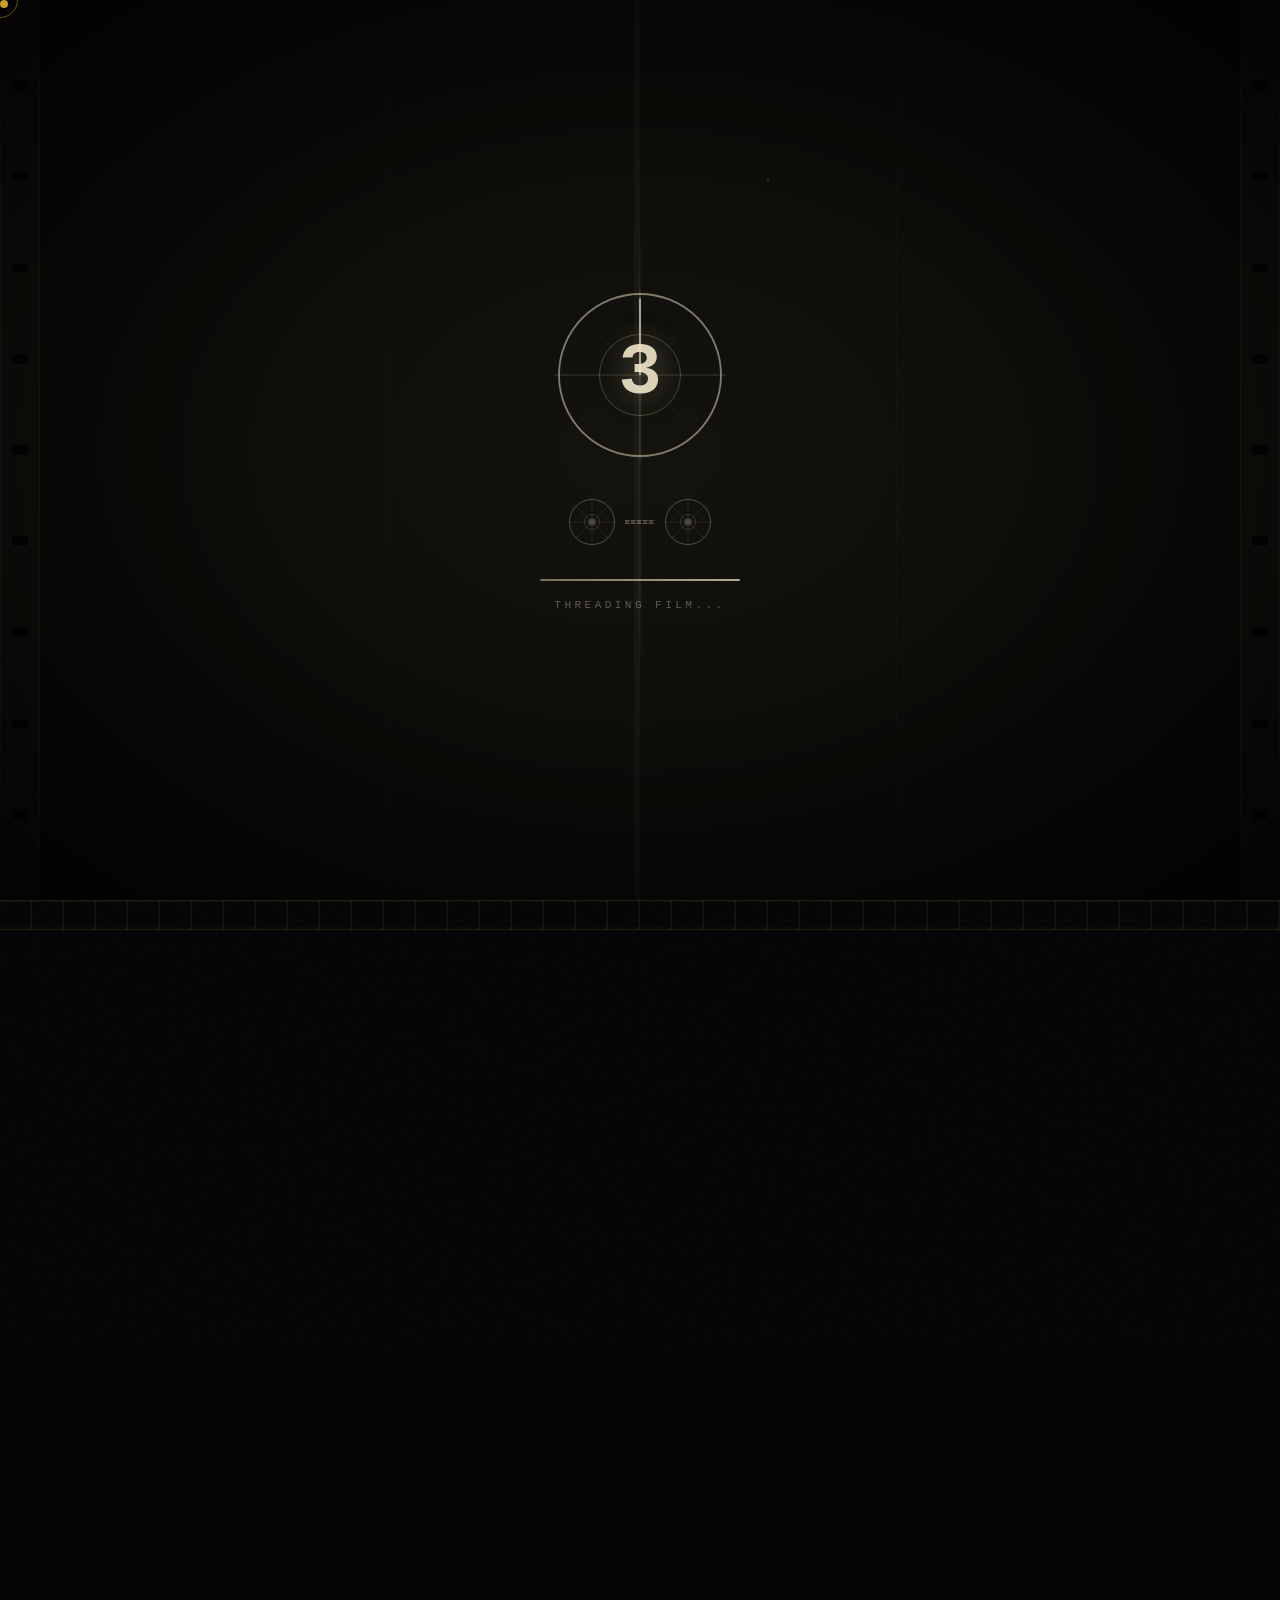
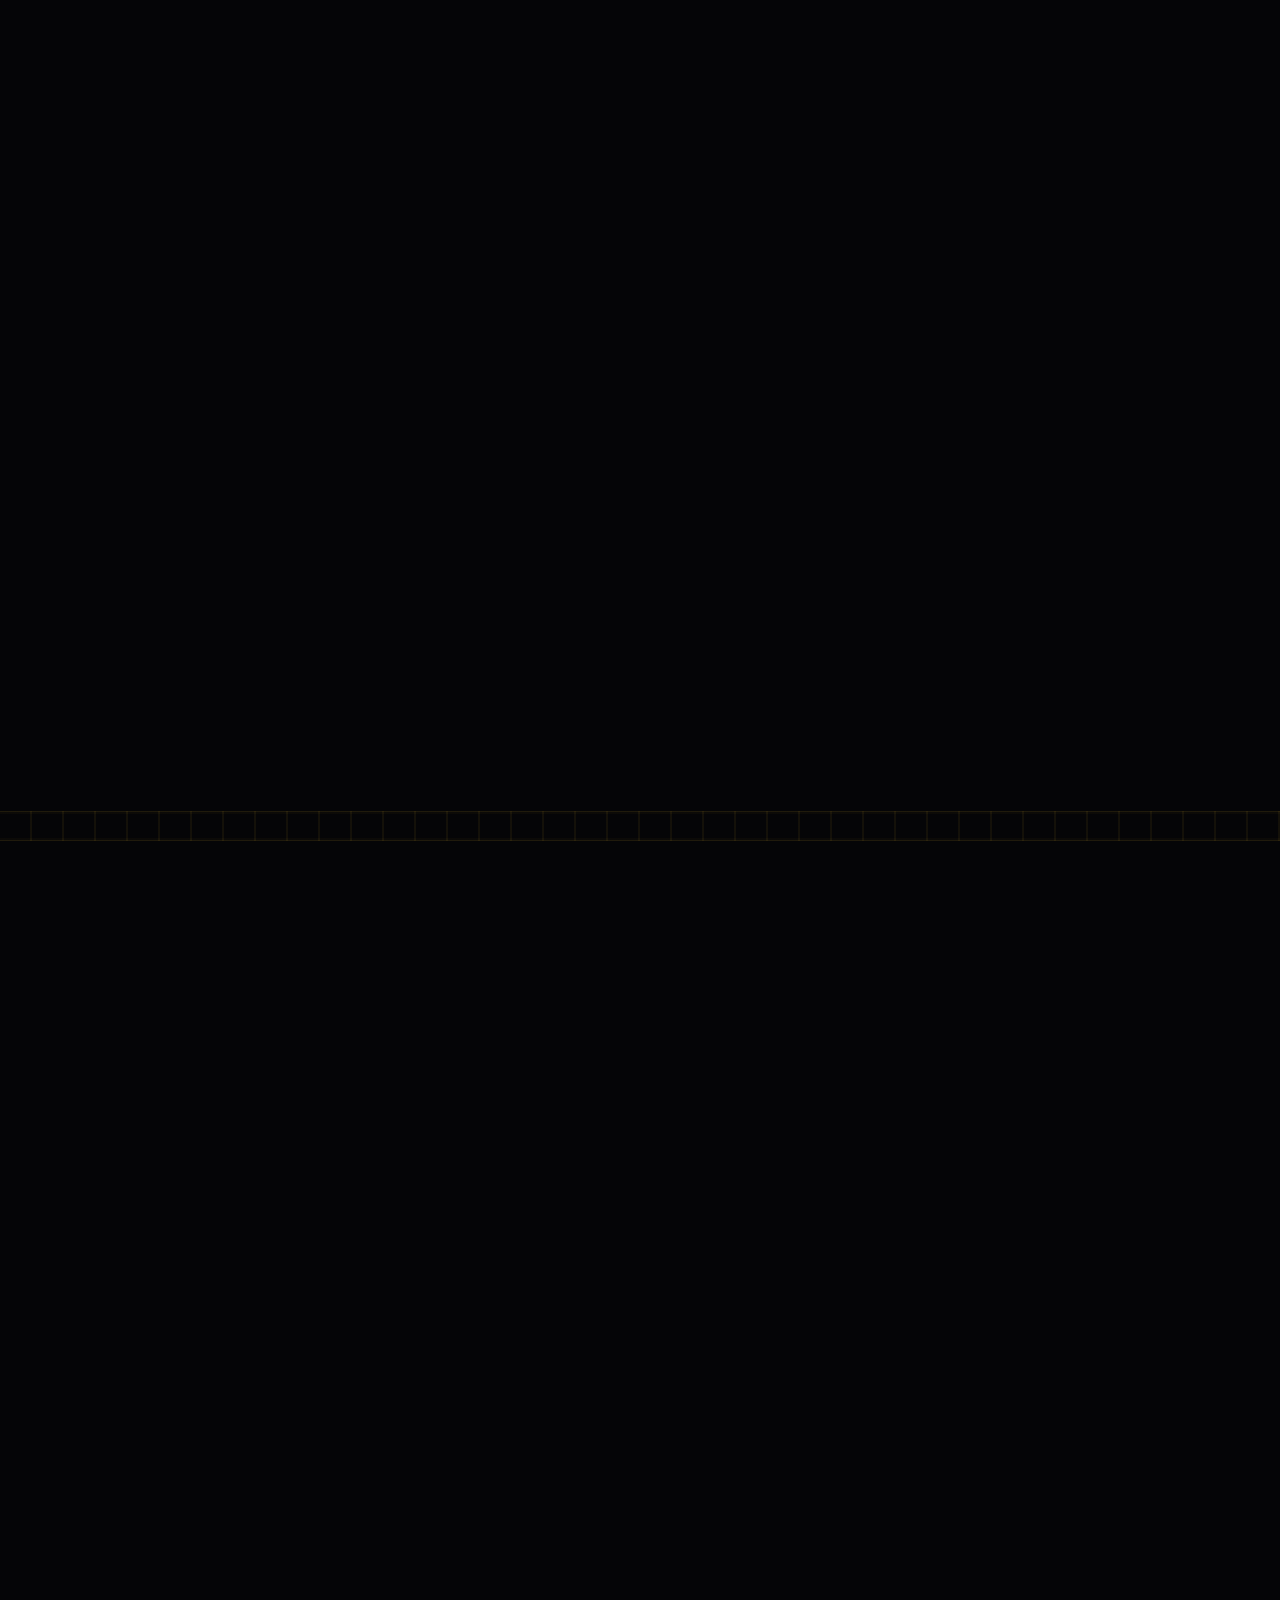
==== index.html @ 2f7e9833 "Update gallery content, image swaps, and lightbox slideshow navigation" ====
<!DOCTYPE html>
<html lang="en">
<head>
    <meta charset="UTF-8">
    <meta name="viewport" content="width=device-width, initial-scale=1.0">
    <title>Phyoe Dhana | Documentary Filmmaker & Music Video Director</title>
    <meta name="description" content="Phyoe Dhana - Myanmar Documentary Filmmaker in Exile. Former student activist, founder of Premium Records. Capturing truth, resistance, and resilience through the lens.">
    <meta name="keywords" content="Phyoe Dhana, Documentary, Filmmaker, Myanmar, Burma, Exile, Human Rights, Documentary Film, Music Video, Premium Records, Spring Revolution">
    
    <!-- Open Graph -->
    <meta property="og:title" content="Phyoe Dhana | Documentary Filmmaker & Music Video Director">
    <meta property="og:description" content="Myanmar Documentary Filmmaker in Exile - Capturing truth, resistance, and resilience through the lens. Founder of Premium Records.">
    <meta property="og:image" content="https://phyoedhana.me/images/profile-portrait.jpg">
    <meta property="og:image:width" content="1200">
    <meta property="og:image:height" content="630">
    <meta property="og:image:alt" content="Phyoe Dhana - Documentary Filmmaker">
    <meta property="og:type" content="website">
    <meta property="og:url" content="https://phyoedhana.me">
    <meta property="og:site_name" content="Phyoe Dhana Portfolio">
    <meta property="og:locale" content="en_US">
    
    <!-- Twitter Card -->
    <meta name="twitter:card" content="summary_large_image">
    <meta name="twitter:title" content="Phyoe Dhana | Documentary Filmmaker">
    <meta name="twitter:description" content="Myanmar Documentary Filmmaker in Exile - Founder of Premium Records">
    <meta name="twitter:image" content="https://phyoedhana.me/images/profile-portrait.jpg">
    
    <!-- Telegram specific -->
    <meta name="telegram:channel" content="@phyoedhana">
    <link rel="image_src" href="https://phyoedhana.me/images/profile-portrait.jpg">
    
    <!-- Fonts -->
    <link rel="preconnect" href="https://fonts.googleapis.com">
    <link rel="preconnect" href="https://fonts.gstatic.com" crossorigin>
    <link href="https://fonts.googleapis.com/css2?family=Cinzel:wght@400;600&family=Cormorant+Garamond:ital,wght@0,400;0,500;1,400&family=Inter:wght@300;400;500;600&family=Bebas+Neue&family=Space+Mono:wght@400;700&display=swap" rel="stylesheet">
    
    <!-- Styles -->
    <link rel="stylesheet" href="css/style.css">
    <link rel="stylesheet" href="css/animations.css">
</head>
<body>
    <!-- Cinematic Film Preloader -->
    <div class="preloader" id="preloader">
        <div class="film-preloader-screen">
            <!-- Film scratches & dust overlay -->
            <div class="film-scratches"></div>
            <div class="film-dust"></div>
            <!-- Film strip borders -->
            <div class="film-perf-strip film-perf-left">
                <div class="perf-hole"></div><div class="perf-hole"></div><div class="perf-hole"></div>
                <div class="perf-hole"></div><div class="perf-hole"></div><div class="perf-hole"></div>
                <div class="perf-hole"></div><div class="perf-hole"></div><div class="perf-hole"></div>
            </div>
            <div class="film-perf-strip film-perf-right">
                <div class="perf-hole"></div><div class="perf-hole"></div><div class="perf-hole"></div>
                <div class="perf-hole"></div><div class="perf-hole"></div><div class="perf-hole"></div>
                <div class="perf-hole"></div><div class="perf-hole"></div><div class="perf-hole"></div>
            </div>
            <!-- Main content -->
            <div class="preloader-content">
                <!-- Film leader countdown -->
                <div class="film-leader">
                    <div class="leader-circle">
                        <svg viewBox="0 0 200 200" class="leader-svg">
                            <circle cx="100" cy="100" r="90" class="leader-ring-outer"/>
                            <circle cx="100" cy="100" r="70" class="leader-ring-mid"/>
                            <circle cx="100" cy="100" r="45" class="leader-ring-inner"/>
                            <!-- Cross lines -->
                            <line x1="100" y1="5" x2="100" y2="195" class="leader-cross"/>
                            <line x1="5" y1="100" x2="195" y2="100" class="leader-cross"/>
                            <!-- Diagonal lines -->
                            <line x1="25" y1="25" x2="175" y2="175" class="leader-diag"/>
                            <line x1="175" y1="25" x2="25" y2="175" class="leader-diag"/>
                            <!-- Sweep hand -->
                            <line x1="100" y1="100" x2="100" y2="15" class="leader-sweep"/>
                        </svg>
                        <span class="leader-number" id="countdownNum">5</span>
                    </div>
                </div>
                <!-- Film reel animation -->
                <div class="film-reels-loader">
                    <div class="reel-assembly reel-left-assembly">
                        <svg viewBox="0 0 80 80" class="reel-svg">
                            <circle cx="40" cy="40" r="36" class="reel-outer"/>
                            <circle cx="40" cy="40" r="12" class="reel-hub"/>
                            <circle cx="40" cy="40" r="6" class="reel-center"/>
                            <line x1="40" y1="4" x2="40" y2="76" class="reel-spoke"/>
                            <line x1="4" y1="40" x2="76" y2="40" class="reel-spoke"/>
                            <line x1="14" y1="14" x2="66" y2="66" class="reel-spoke"/>
                            <line x1="66" y1="14" x2="14" y2="66" class="reel-spoke"/>
                        </svg>
                    </div>
                    <div class="film-tape-loader"></div>
                    <div class="reel-assembly reel-right-assembly">
                        <svg viewBox="0 0 80 80" class="reel-svg">
                            <circle cx="40" cy="40" r="36" class="reel-outer"/>
                            <circle cx="40" cy="40" r="12" class="reel-hub"/>
                            <circle cx="40" cy="40" r="6" class="reel-center"/>
                            <line x1="40" y1="4" x2="40" y2="76" class="reel-spoke"/>
                            <line x1="4" y1="40" x2="76" y2="40" class="reel-spoke"/>
                            <line x1="14" y1="14" x2="66" y2="66" class="reel-spoke"/>
                            <line x1="66" y1="14" x2="14" y2="66" class="reel-spoke"/>
                        </svg>
                    </div>
                </div>
                <!-- Projector light beam -->
                <div class="projector-beam"></div>
                <!-- Loading bar -->
                <div class="preloader-bar">
                    <div class="preloader-bar-fill"></div>
                </div>
                <p class="preloader-text">THREADING FILM<span class="dot-anim">...</span></p>
            </div>
            <!-- Vignette -->
            <div class="film-vignette"></div>
        </div>
    </div>

    <!-- Cursor -->
    <div class="custom-cursor"></div>
    <div class="cursor-follower"></div>

    <!-- Film Grain Global Overlay -->
    <div class="global-grain" aria-hidden="true"></div>

    <!-- Navigation -->
    <nav class="navbar" id="navbar">
        <div class="nav-logo">
            <a href="#home" class="logo-link">
                <span class="logo-mark">PD</span>
                <span class="logo-divider"></span>
                <span class="logo-tagline">FILMMAKER</span>
            </a>
        </div>
        <div class="nav-menu" id="nav-menu">
            <a href="#home" class="nav-link active">Home</a>
            <a href="#about" class="nav-link">About</a>
            <a href="#works" class="nav-link">Documentaries</a>
            <a href="#music-videos" class="nav-link">Music Videos</a>
            <a href="#gallery" class="nav-link">Gallery</a>
            <a href="#ongoing" class="nav-link">New Project</a>
            <a href="#support" class="nav-link support-link">Support</a>
        </div>
        <button class="nav-toggle" id="nav-toggle" aria-label="Toggle navigation">
            <span></span>
            <span></span>
            <span></span>
        </button>
    </nav>

    <!-- Hero Section -->
    <section class="hero" id="home">
        <div class="hero-bg">
            <div class="hero-image-bg" style="background-image: url('images/behind-civil-war.jpg');"></div>
            <div class="grain-overlay"></div>
            <div class="gradient-overlay"></div>
            <div class="film-strip film-strip-left"></div>
            <div class="film-strip film-strip-right"></div>
            <div class="scanline-effect"></div>
            <div class="vignette-overlay"></div>
            <div class="lens-flare"></div>
            <div class="hero-particles" id="heroParticles"></div>
        </div>
        
        <!-- Cinematic Letterbox -->
        <div class="letterbox letterbox-top"></div>
        <div class="letterbox letterbox-bottom"></div>
        
        <!-- Camera Viewfinder -->
        <div class="viewfinder-overlay">
            <div class="vf-corner vf-tl"></div>
            <div class="vf-corner vf-tr"></div>
            <div class="vf-corner vf-bl"></div>
            <div class="vf-corner vf-br"></div>
            <div class="vf-crosshair"></div>
            <div class="vf-rec">
                <span class="rec-dot"></span>
                <span class="rec-text">REC</span>
            </div>
            <div class="vf-timecode">00:00:00:00</div>
            <div class="vf-focal">f/2.8 · 24mm · ISO 800</div>
        </div>
        
        <div class="hero-content">
            <div class="hero-subtitle reveal-text">
                <span class="line"></span>
                <span>Documentary Filmmaker • Music Video Director</span>
                <span class="line"></span>
            </div>
            
            <h1 class="hero-title glitch-hover" data-text="Phyoe Dhana">
                <span class="title-line">
                    <span class="word" data-delay="0">Phyoe</span>
                </span>
                <span class="title-line">
                    <span class="word" data-delay="0.1">Dhana</span>
                </span>
            </h1>
            
            <p class="hero-tagline typewriter">
                "Capturing truth in the shadows of resistance"
            </p>
            
            <div class="hero-badge documentary-badge premium-records-badge">
                <div class="pr-logo">
                    <span class="pr-initials">PR</span>
                    <span class="pr-script">Premium Record</span>
                </div>
                <div class="badge-content">
                    <span>Founder of</span>
                    <strong>VISUAL PRODUCTION</strong>
                </div>
            </div>
            
            <div class="film-recording-animation">
                <div class="film-reel-container">
                    <div class="film-reel-mini reel-left"><div class="reel-center"></div></div>
                    <div class="film-tape"></div>
                    <div class="film-reel-mini reel-right"><div class="reel-center"></div></div>
                </div>
            </div>
            
            <div class="hero-film-decoration">
                <div class="film-cell"></div>
                <div class="film-cell"></div>
                <div class="film-cell"></div>
                <div class="film-cell"></div>
                <div class="film-cell"></div>
            </div>
            
            <div class="hero-cta">
                <a href="#works" class="btn btn-primary btn-shine">
                    <span class="btn-text">Explore Works</span>
                    <span class="btn-icon">
                        <svg viewBox="0 0 24 24" fill="none" stroke="currentColor" stroke-width="2">
                            <path d="M5 12h14M12 5l7 7-7 7"/>
                        </svg>
                    </span>
                </a>
                <a href="#music-videos" class="btn btn-ghost">
                    <span class="btn-text">Music Videos</span>
                </a>
            </div>
            
            <div class="hero-social">
                <a href="https://www.facebook.com/PhyoeDhana" target="_blank" rel="noopener noreferrer" class="social-link" aria-label="Facebook">
                    <svg viewBox="0 0 24 24" fill="currentColor"><path d="M24 12.073c0-6.627-5.373-12-12-12s-12 5.373-12 12c0 5.99 4.388 10.954 10.125 11.854v-8.385H7.078v-3.47h3.047V9.43c0-3.007 1.792-4.669 4.533-4.669 1.312 0 2.686.235 2.686.235v2.953H15.83c-1.491 0-1.956.925-1.956 1.874v2.25h3.328l-.532 3.47h-2.796v8.385C19.612 23.027 24 18.062 24 12.073z"/></svg>
                </a>
                <a href="https://www.instagram.com/phyoe_dhana/" target="_blank" rel="noopener noreferrer" class="social-link" aria-label="Instagram">
                    <svg viewBox="0 0 24 24" fill="currentColor"><path d="M12 2.163c3.204 0 3.584.012 4.85.07 3.252.148 4.771 1.691 4.919 4.919.058 1.265.069 1.645.069 4.849 0 3.205-.012 3.584-.069 4.849-.149 3.225-1.664 4.771-4.919 4.919-1.266.058-1.644.07-4.85.07-3.204 0-3.584-.012-4.849-.07-3.26-.149-4.771-1.699-4.919-4.92-.058-1.265-.07-1.644-.07-4.849 0-3.204.013-3.583.07-4.849.149-3.227 1.664-4.771 4.919-4.919 1.266-.057 1.645-.069 4.849-.069zm0-2.163c-3.259 0-3.667.014-4.947.072-4.358.2-6.78 2.618-6.98 6.98-.059 1.281-.073 1.689-.073 4.948 0 3.259.014 3.668.072 4.948.2 4.358 2.618 6.78 6.98 6.98 1.281.058 1.689.072 4.948.072 3.259 0 3.668-.014 4.948-.072 4.354-.2 6.782-2.618 6.979-6.98.059-1.28.073-1.689.073-4.948 0-3.259-.014-3.667-.072-4.947-.196-4.354-2.617-6.78-6.979-6.98-1.281-.059-1.69-.073-4.949-.073zm0 5.838c-3.403 0-6.162 2.759-6.162 6.162s2.759 6.163 6.162 6.163 6.162-2.759 6.162-6.163c0-3.403-2.759-6.162-6.162-6.162zm0 10.162c-2.209 0-4-1.79-4-4 0-2.209 1.791-4 4-4s4 1.791 4 4c0 2.21-1.791 4-4 4zm6.406-11.845c-.796 0-1.441.645-1.441 1.44s.645 1.44 1.441 1.44c.795 0 1.439-.645 1.439-1.44s-.644-1.44-1.439-1.44z"/></svg>
                </a>
                <a href="https://www.youtube.com/playlist?list=PLP95znBjgkWzL2ypitzHsqJ-Mkoy1qHL6" target="_blank" rel="noopener noreferrer" class="social-link" aria-label="YouTube">
                    <svg viewBox="0 0 24 24" fill="currentColor"><path d="M23.498 6.186a3.016 3.016 0 0 0-2.122-2.136C19.505 3.545 12 3.545 12 3.545s-7.505 0-9.377.505A3.017 3.017 0 0 0 .502 6.186C0 8.07 0 12 0 12s0 3.93.502 5.814a3.016 3.016 0 0 0 2.122 2.136c1.871.505 9.376.505 9.376.505s7.505 0 9.377-.505a3.015 3.015 0 0 0 2.122-2.136C24 15.93 24 12 24 12s0-3.93-.502-5.814zM9.545 15.568V8.432L15.818 12l-6.273 3.568z"/></svg>
                </a>
            </div>
        </div>
        
        <div class="scroll-indicator">
            <div class="scroll-mouse">
                <div class="scroll-wheel"></div>
            </div>
            <span>Scroll to explore</span>
            <div class="scroll-arrows">
                <svg viewBox="0 0 24 24" fill="none" stroke="currentColor" stroke-width="2"><polyline points="6 9 12 15 18 9"/></svg>
                <svg viewBox="0 0 24 24" fill="none" stroke="currentColor" stroke-width="2"><polyline points="6 9 12 15 18 9"/></svg>
            </div>
        </div>
    </section>

    <!-- Film Strip Divider -->
    <div class="section-divider">
        <div class="film-strip-horizontal"></div>
    </div>

    <!-- About Section -->
    <section class="about" id="about">
        <div class="container">
            <div class="section-header">
                <div class="section-tag">
                    <span class="tag-line"></span>
                    <span class="section-number">01</span>
                    <span class="tag-label">CHAPTER ONE</span>
                </div>
                <h2 class="section-title">
                    <span class="title-accent">The</span> Filmmaker
                </h2>
            </div>
            
            <div class="about-content">
                <div class="about-image-wrapper">
                    <div class="image-frame cinematic-frame">
                        <div class="frame-corner top-left"></div>
                        <div class="frame-corner top-right"></div>
                        <div class="frame-corner bottom-left"></div>
                        <div class="frame-corner bottom-right"></div>
                        <div class="film-border-top"></div>
                        <div class="film-border-bottom"></div>
                        <div class="about-image">
                            <img src="images/profile-portrait.jpg" alt="Phyoe Dhana - Documentary Filmmaker" class="profile-photo" width="600" height="800">
                            <div class="image-overlay-effect"></div>
                        </div>
                        <div class="viewfinder-marks">
                            <span class="mark mark-top"></span>
                            <span class="mark mark-bottom"></span>
                            <span class="mark mark-left"></span>
                            <span class="mark mark-right"></span>
                        </div>
                        <div class="frame-label">SHOT ON — 35mm</div>
                    </div>
                    <div class="floating-badge pulse-glow">
                        <span class="badge-text">Born<br>1994<br>Myanmar</span>
                    </div>
                    <div class="floating-film-strip"></div>
                </div>
                
                <div class="about-text">
                    <div class="quote-block">
                        <svg class="quote-icon" viewBox="0 0 24 24" fill="currentColor">
                            <path d="M6 17h3l2-4V7H5v6h3zm8 0h3l2-4V7h-6v6h3z"/>
                        </svg>
                        <p class="quote">
                            In the face of oppression, stories become our most powerful weapon. 
                            Every frame I capture is a testament to the resilience of my people—
                            those who refuse to be silenced.
                        </p>
                    </div>
                    
                    <div class="about-timeline">
                        <div class="timeline-item">
                            <span class="timeline-year">2015</span>
                            <p>Detained and imprisoned during education reform protests as a student activist</p>
                        </div>
                        <div class="timeline-item">
                            <span class="timeline-year">2021</span>
                            <p>Joined protests in Yangon after the military coup, later fled to Lay Kay Kaw in Karen State</p>
                        </div>
                        <div class="timeline-item">
                            <span class="timeline-year">2021</span>
                            <p>Escaped to Thailand when the military invaded Lay Kay Kaw</p>
                        </div>
                        <div class="timeline-item highlight">
                            <span class="timeline-year">Now</span>
                            <p>Founder of <strong>Premium Records</strong> • Documentary Filmmaker in Exile</p>
                        </div>
                    </div>
                    
                    <p class="about-description">
                        As a <strong>documentary filmmaker and music video director from Myanmar</strong>, I document 
                        the untold stories of resistance, hope, and human dignity. Working from exile, I continue 
                        to shine light on the struggles of ordinary people caught in extraordinary circumstances—
                        from the aftermath of natural disasters to the ongoing fight for freedom and justice.
                    </p>
                    
                    <div class="about-stats">
                        <div class="stat-item">
                            <span class="stat-number" data-target="18">18+</span>
                            <span class="stat-label">Music Videos</span>
                        </div>
                        <div class="stat-item">
                            <span class="stat-number" data-target="3">3+</span>
                            <span class="stat-label">Documentaries</span>
                        </div>
                        <div class="stat-item">
                            <span class="stat-number">∞</span>
                            <span class="stat-label">Stories to Tell</span>
                        </div>
                    </div>
                </div>
            </div>
        </div>
        
        <div class="about-bg-text" aria-hidden="true">TRUTH</div>
    </section>

    <!-- Film Strip Divider -->
    <div class="section-divider"><div class="film-strip-horizontal"></div></div>

    <!-- Documentary Works Section -->
    <section class="works" id="works">
        <div class="container">
            <div class="section-header">
                <div class="section-tag">
                    <span class="tag-line"></span>
                    <span class="section-number">02</span>
                    <span class="tag-label">FILMOGRAPHY</span>
                </div>
                <h2 class="section-title">
                    <span class="title-accent">Documentary</span> Works
                </h2>
            </div>
            
            <div class="works-grid">
                <article class="work-card" data-year="2020">
                    <div class="work-card-inner">
                        <div class="work-visual">
                            <div class="work-thumbnail">
                                <div class="thumbnail-overlay">
                                    <span class="play-icon"><svg viewBox="0 0 24 24" fill="currentColor"><polygon points="5,3 19,12 5,21"/></svg></span>
                                </div>
                                <div class="thumbnail-placeholder covid-project">
                                    <div class="visual-element">
                                        <span class="year-display">2020</span>
                                        <div class="abstract-shapes">
                                            <div class="shape shape-1"></div>
                                            <div class="shape shape-2"></div>
                                            <div class="shape shape-3"></div>
                                        </div>
                                    </div>
                                </div>
                            </div>
                            <div class="work-year"><span>2020</span></div>
                        </div>
                        <div class="work-info">
                            <div class="work-meta">
                                <span class="work-type">Documentary Series</span>
                                <span class="work-parts">5 Parts</span>
                            </div>
                            <h3 class="work-title">COVID-19 and the Working Class: Post-Nargis Yangon</h3>
                            <p class="work-description">A five-part documentary series focusing on the lives of five families residing in the slum areas of Yangon, detailing the intertwined impact of COVID-19 and the aftermath of Cyclone Nargis.</p>
                            <div class="work-tags">
                                <span class="tag">Yangon</span>
                                <span class="tag">COVID-19</span>
                                <span class="tag">Cyclone Nargis</span>
                                <span class="tag">Working Class</span>
                            </div>
                        </div>
                    </div>
                </article>
                
                <article class="work-card" data-year="2023">
                    <div class="work-card-inner">
                        <div class="work-visual">
                            <div class="work-thumbnail">
                                <a href="https://www.youtube.com/watch?v=AVJBYAJl3DU" target="_blank" rel="noopener noreferrer" class="thumbnail-overlay">
                                    <span class="play-icon"><svg viewBox="0 0 24 24" fill="currentColor"><polygon points="5,3 19,12 5,21"/></svg></span>
                                </a>
                                <img src="images/with-children.jpg" alt="The Shattered Dream - Documentary Film by Phyoe Dhana" class="thumbnail-image" loading="lazy" width="1280" height="720">
                            </div>
                            <div class="work-year"><span>2023</span></div>
                        </div>
                        <div class="work-info">
                            <div class="work-meta">
                                <span class="work-type">Documentary Film</span>
                                <span class="work-parts">Feature</span>
                            </div>
                            <h3 class="work-title">The Shattered Dream</h3>
                            <p class="work-description">Ko Saw Tun, Ma Thin Zar and their family reached Lay Kay Kaw in 2019 for their children's education. They built their house and lived their dreams. When the military invaded, they had to flee. A story of hope, displacement, and resilience.</p>
                            <div class="work-tags">
                                <span class="tag">Refugees</span>
                                <span class="tag">Lay Kay Kaw</span>
                                <span class="tag">Karen State</span>
                                <span class="tag">Family</span>
                            </div>
                            <a href="https://www.youtube.com/watch?v=AVJBYAJl3DU" target="_blank" rel="noopener noreferrer" class="work-watch-link">
                                <svg viewBox="0 0 24 24" fill="currentColor" width="16" height="16"><path d="M23.498 6.186a3.016 3.016 0 0 0-2.122-2.136C19.505 3.545 12 3.545 12 3.545s-7.505 0-9.377.505A3.017 3.017 0 0 0 .502 6.186C0 8.07 0 12 0 12s0 3.93.502 5.814a3.016 3.016 0 0 0 2.122 2.136c1.871.505 9.376.505 9.376.505s7.505 0 9.377-.505a3.015 3.015 0 0 0 2.122-2.136C24 15.93 24 12 24 12s0-3.93-.502-5.814zM9.545 15.568V8.432L15.818 12l-6.273 3.568z"/></svg>
                                <span>Watch on YouTube</span>
                            </a>
                        </div>
                    </div>
                </article>

                <article class="work-card" data-year="2025">
                    <div class="work-card-inner">
                        <div class="work-visual">
                            <div class="work-thumbnail">
                                <div class="thumbnail-overlay">
                                    <span class="play-icon"><svg viewBox="0 0 24 24" fill="currentColor"><polygon points="5,3 19,12 5,21"/></svg></span>
                                </div>
                                <img src="images/shattered-dreams-poster.jpg" alt="Behind the Civil War - New Documentary Project by Phyoe Dhana" class="thumbnail-image" loading="lazy" width="1080" height="607">
                            </div>
                            <div class="work-year"><span>2025</span></div>
                        </div>
                        <div class="work-info">
                            <div class="work-meta">
                                <span class="work-type">Documentary Film</span>
                                <span class="work-parts">Feature-Length</span>
                            </div>
                            <h3 class="work-title">Behind the Civil War</h3>
                            <p class="work-description">A new documentary project documenting the lives of civilians living amid Myanmar's ongoing civil war. Phyoe Dhana travels to Myanmar for an extended period to capture the reality on the ground, producing a feature-length documentary about resilience and survival.</p>
                            <div class="work-tags">
                                <span class="tag">Civil War</span>
                                <span class="tag">Myanmar</span>
                                <span class="tag">Civilians</span>
                                <span class="tag">New Release</span>
                            </div>
                            <a href="https://www.docuathan.com/en/behind-civil-war" target="_blank" rel="noopener noreferrer" class="work-watch-link">
                                <svg viewBox="0 0 24 24" fill="none" stroke="currentColor" stroke-width="2" width="16" height="16"><path d="M18 13v6a2 2 0 0 1-2 2H5a2 2 0 0 1-2-2V8a2 2 0 0 1 2-2h6"/><polyline points="15 3 21 3 21 9"/><line x1="10" y1="14" x2="21" y2="3"/></svg>
                                <span>View on Docu Athan</span>
                            </a>
                        </div>
                    </div>
                </article>
            </div>
        </div>
        <div class="works-bg-element">
            <svg viewBox="0 0 200 200" class="film-reel-bg"><circle cx="100" cy="100" r="90" fill="none" stroke="currentColor" stroke-width="0.5"/><circle cx="100" cy="100" r="70" fill="none" stroke="currentColor" stroke-width="0.5"/><circle cx="100" cy="100" r="50" fill="none" stroke="currentColor" stroke-width="0.5"/><circle cx="100" cy="100" r="30" fill="none" stroke="currentColor" stroke-width="0.5"/></svg>
        </div>
    </section>

    <!-- Music Videos Section -->
    <section class="music-videos" id="music-videos">
        <div class="container">
            <div class="section-header">
                <div class="section-tag">
                    <span class="tag-line"></span>
                    <span class="section-number">03</span>
                    <span class="tag-label">MUSIC DIRECTION</span>
                </div>
                <h2 class="section-title"><span class="title-accent">Music</span> Videos</h2>
                <p class="section-subtitle">18 Music Videos • Revolution Through Art • Premium Records</p>
            </div>
            
            <div class="mv-embed-grid">
                <div class="mv-embed-card featured-large">
                    <div class="mv-embed-wrapper">
                        <iframe data-src="https://www.youtube.com/embed/3J_mloxH2FE?list=PLP95znBjgkWzL2ypitzHsqJ-Mkoy1qHL6" title="Spring -Not Yet Finished-" frameborder="0" allow="accelerometer; autoplay; clipboard-write; encrypted-media; gyroscope; picture-in-picture; web-share" referrerpolicy="strict-origin-when-cross-origin" allowfullscreen loading="lazy"></iframe>
                    </div>
                    <div class="mv-embed-info">
                        <span class="mv-label">Featured</span>
                        <h3 class="mv-title">Spring - Not Yet Finished</h3>
                        <p class="mv-description">Young people who took up arms to resist oppression after the 2021 coup. The "Spring Revolution" continues. Dedicated to those who gave their lives for freedom.</p>
                    </div>
                </div>
                <div class="mv-embed-card">
                    <div class="mv-embed-wrapper">
                        <iframe data-src="https://www.youtube.com/embed/xUidN_b7Prk?list=PLP95znBjgkWzL2ypitzHsqJ-Mkoy1qHL6" title="Lay Kay Kaw Paris" frameborder="0" allow="accelerometer; autoplay; clipboard-write; encrypted-media; gyroscope; picture-in-picture; web-share" referrerpolicy="strict-origin-when-cross-origin" allowfullscreen loading="lazy"></iframe>
                    </div>
                    <div class="mv-embed-info">
                        <span class="mv-label">Hope</span>
                        <h3 class="mv-title">Lay Kay Kaw Paris</h3>
                        <p class="mv-description">A music video for the city as beautiful as Paris, and for our hope of reconstruction.</p>
                    </div>
                </div>
                <div class="mv-embed-card">
                    <div class="mv-embed-wrapper">
                        <iframe data-src="https://www.youtube.com/embed/yHz4wH3KTA4?list=PLP95znBjgkWzL2ypitzHsqJ-Mkoy1qHL6" title="The Rebel Riot - A las Barricadas" frameborder="0" allow="accelerometer; autoplay; clipboard-write; encrypted-media; gyroscope; picture-in-picture; web-share" referrerpolicy="strict-origin-when-cross-origin" allowfullscreen loading="lazy"></iframe>
                    </div>
                    <div class="mv-embed-info">
                        <span class="mv-label">Punk</span>
                        <h3 class="mv-title">¡A las Barricadas</h3>
                        <p class="mv-description">The Rebel Riot - Punk Version 2025. Revolutionary anthem for the resistance.</p>
                    </div>
                </div>
                <div class="mv-embed-card">
                    <div class="mv-embed-wrapper">
                        <iframe data-src="https://www.youtube.com/embed/GwTMFYgY27M?list=PLP95znBjgkWzL2ypitzHsqJ-Mkoy1qHL6" title="နေမဝင်ခင် နေကွယ်သွားတဲ့နေ့" frameborder="0" allow="accelerometer; autoplay; clipboard-write; encrypted-media; gyroscope; picture-in-picture; web-share" referrerpolicy="strict-origin-when-cross-origin" allowfullscreen loading="lazy"></iframe>
                    </div>
                    <div class="mv-embed-info">
                        <span class="mv-label">Emotional</span>
                        <h3 class="mv-title">နေမဝင်ခင် နေကွယ်သွားတဲ့နေ့</h3>
                        <p class="mv-description">By စန်းမင်းပိုင် - A heartfelt ballad capturing moments before the darkness.</p>
                    </div>
                </div>
                <div class="mv-embed-card">
                    <div class="mv-embed-wrapper">
                        <iframe data-src="https://www.youtube.com/embed/ISdHekRNbyc?list=PLP95znBjgkWzL2ypitzHsqJ-Mkoy1qHL6" title="မိုးမခချစ်သူ-Naw Friday" frameborder="0" allow="accelerometer; autoplay; clipboard-write; encrypted-media; gyroscope; picture-in-picture; web-share" referrerpolicy="strict-origin-when-cross-origin" allowfullscreen loading="lazy"></iframe>
                    </div>
                    <div class="mv-embed-info">
                        <span class="mv-label">Love</span>
                        <h3 class="mv-title">မိုးမခချစ်သူ</h3>
                        <p class="mv-description">By Naw Friday - A beautiful love song amidst the revolution.</p>
                    </div>
                </div>
            </div>
            
            <div class="mv-cta">
                <div class="mv-count">
                    <span class="count-number">18</span>
                    <span class="count-label">Music Videos</span>
                </div>
                <a href="https://www.youtube.com/playlist?list=PLP95znBjgkWzL2ypitzHsqJ-Mkoy1qHL6" target="_blank" rel="noopener noreferrer" class="btn btn-primary btn-large btn-shine">
                    <span class="btn-text">Watch Full Playlist on YouTube</span>
                    <span class="btn-icon"><svg viewBox="0 0 24 24" fill="currentColor"><path d="M23.498 6.186a3.016 3.016 0 0 0-2.122-2.136C19.505 3.545 12 3.545 12 3.545s-7.505 0-9.377.505A3.017 3.017 0 0 0 .502 6.186C0 8.07 0 12 0 12s0 3.93.502 5.814a3.016 3.016 0 0 0 2.122 2.136c1.871.505 9.376.505 9.376.505s7.505 0 9.377-.505a3.015 3.015 0 0 0 2.122-2.136C24 15.93 24 12 24 12s0-3.93-.502-5.814zM9.545 15.568V8.432L15.818 12l-6.273 3.568z"/></svg></span>
                </a>
            </div>
        </div>
    </section>

    <!-- Gallery Section -->
    <section class="gallery" id="gallery">
        <div class="container">
            <div class="section-header">
                <div class="section-tag">
                    <span class="tag-line"></span>
                    <span class="section-number">04</span>
                    <span class="tag-label">BEHIND THE SCENES</span>
                </div>
                <h2 class="section-title"><span class="title-accent">Behind</span> the Lens</h2>
                <p class="section-subtitle">Moments from the field • Stories in frames</p>
            </div>
            
            <div class="gallery-grid">
                <div class="gallery-item large" data-caption="At the historic temples of Bagan, Myanmar">
                    <img src="images/profile-bagan.jpg" alt="Phyoe Dhana at the ancient temples of Bagan" loading="lazy" width="800" height="600">
                    <div class="gallery-overlay">
                        <span class="gallery-caption">At the Temples — Bagan, Myanmar</span>
                        <span class="gallery-expand-icon">⤢</span>
                    </div>
                </div>
                <div class="gallery-item" data-caption="On set with gimbal — Filming on location">
                    <img src="images/filming-gimbal.jpg" alt="Phyoe Dhana filming with gimbal on location" loading="lazy" width="600" height="400">
                    <div class="gallery-overlay">
                        <span class="gallery-caption">On Set — Filming with Gimbal</span>
                        <span class="gallery-expand-icon">⤢</span>
                    </div>
                </div>
                <div class="gallery-item" data-caption="Community resistance — Three-finger salute of solidarity">
                    <img src="images/community-resistance.jpg" alt="Community members showing the three-finger salute of resistance" loading="lazy" width="600" height="400">
                    <div class="gallery-overlay">
                        <span class="gallery-caption">Three-Finger Salute — Spring Revolution</span>
                        <span class="gallery-expand-icon">⤢</span>
                    </div>
                </div>
                <div class="gallery-item wide" data-caption="Behind the Civil War — A newly launched documentary by Phyoe Dhana">
                    <img src="images/behind-civil-war.jpg" alt="Behind the Civil War documentary - civilians in Myanmar" loading="lazy" width="800" height="400">
                    <div class="gallery-overlay">
                        <span class="gallery-caption">Behind the Civil War — New Documentary</span>
                        <span class="gallery-expand-icon">⤢</span>
                    </div>
                </div>
                <div class="gallery-item" data-caption="School children — The future generation of Myanmar">
                    <img src="images/children-school.jpg" alt="School children studying in Myanmar" loading="lazy" width="600" height="400">
                    <div class="gallery-overlay">
                        <span class="gallery-caption">Education — Future Generation</span>
                        <span class="gallery-expand-icon">⤢</span>
                    </div>
                </div>
                <div class="gallery-item" data-caption="The Shattered Dream — Child in a moment of candlelight reflection">
                    <img src="images/shattered-dream-child.jpg" alt="The Shattered Dream - child lit by candlelight" loading="lazy" width="600" height="400">
                    <div class="gallery-overlay">
                        <span class="gallery-caption">The Shattered Dream — Child</span>
                        <span class="gallery-expand-icon">⤢</span>
                    </div>
                </div>
                <div class="gallery-item" data-caption="Field diary — April 19, 2026 (Set 01)">
                    <img src="images/gallery-april-19-2026/2569-04-19%2011.08.31.jpg" alt="Field diary photo set 01 from April 19, 2026" loading="lazy" width="600" height="400">
                    <div class="gallery-overlay">
                        <span class="gallery-caption">Field Diary — April 19, 2026 (01)</span>
                        <span class="gallery-expand-icon">⤢</span>
                    </div>
                </div>
                <div class="gallery-item" data-caption="Field diary — April 19, 2026 (Set 02)">
                    <img src="images/gallery-april-19-2026/photo_2569-04-19%2011.08.44.jpeg" alt="Field diary photo set 02 from April 19, 2026" loading="lazy" width="600" height="400">
                    <div class="gallery-overlay">
                        <span class="gallery-caption">Field Diary — April 19, 2026 (02)</span>
                        <span class="gallery-expand-icon">⤢</span>
                    </div>
                </div>
                <div class="gallery-item" data-caption="Field diary — April 19, 2026 (Set 03)">
                    <img src="images/gallery-april-19-2026/photo_2569-04-19%2011.08.45.jpeg" alt="Field diary photo set 03 from April 19, 2026" loading="lazy" width="600" height="400">
                    <div class="gallery-overlay">
                        <span class="gallery-caption">Field Diary — April 19, 2026 (03)</span>
                        <span class="gallery-expand-icon">⤢</span>
                    </div>
                </div>
                <div class="gallery-item" data-caption="Field diary — April 19, 2026 (Set 04)">
                    <img src="images/gallery-april-19-2026/photo_2569-04-19%2011.08.47.jpeg" alt="Field diary photo set 04 from April 19, 2026" loading="lazy" width="600" height="400">
                    <div class="gallery-overlay">
                        <span class="gallery-caption">Field Diary — April 19, 2026 (04)</span>
                        <span class="gallery-expand-icon">⤢</span>
                    </div>
                </div>
                <div class="gallery-item" data-caption="Field diary — April 19, 2026 (Set 05)">
                    <img src="images/gallery-april-19-2026/photo_2569-04-19%2011.08.48.jpeg" alt="Field diary photo set 05 from April 19, 2026" loading="lazy" width="600" height="400">
                    <div class="gallery-overlay">
                        <span class="gallery-caption">Field Diary — April 19, 2026 (05)</span>
                        <span class="gallery-expand-icon">⤢</span>
                    </div>
                </div>
                <div class="gallery-item" data-caption="Field diary — April 19, 2026 (Set 06)">
                    <img src="images/gallery-april-19-2026/photo_2569-04-19%2011.08.49.jpeg" alt="Field diary photo set 06 from April 19, 2026" loading="lazy" width="600" height="400">
                    <div class="gallery-overlay">
                        <span class="gallery-caption">Field Diary — April 19, 2026 (06)</span>
                        <span class="gallery-expand-icon">⤢</span>
                    </div>
                </div>
                <div class="gallery-item" data-caption="Field diary — April 19, 2026 (Set 07)">
                    <img src="images/gallery-april-19-2026/photo_2569-04-19%2011.08.50.jpeg" alt="Field diary photo set 07 from April 19, 2026" loading="lazy" width="600" height="400">
                    <div class="gallery-overlay">
                        <span class="gallery-caption">Field Diary — April 19, 2026 (07)</span>
                        <span class="gallery-expand-icon">⤢</span>
                    </div>
                </div>
                <div class="gallery-item" data-caption="Field diary — April 19, 2026 (Set 08)">
                    <img src="images/gallery-april-19-2026/photo_2569-04-19%2011.08.52.jpeg" alt="Field diary photo set 08 from April 19, 2026" loading="lazy" width="600" height="400">
                    <div class="gallery-overlay">
                        <span class="gallery-caption">Field Diary — April 19, 2026 (08)</span>
                        <span class="gallery-expand-icon">⤢</span>
                    </div>
                </div>
                <div class="gallery-item" data-caption="Field diary — April 19, 2026 (Set 09)">
                    <img src="images/gallery-april-19-2026/photo_2569-04-19%2011.09.01.jpeg" alt="Field diary photo set 09 from April 19, 2026" loading="lazy" width="600" height="400">
                    <div class="gallery-overlay">
                        <span class="gallery-caption">Field Diary — April 19, 2026 (09)</span>
                        <span class="gallery-expand-icon">⤢</span>
                    </div>
                </div>
                <div class="gallery-item" data-caption="Field diary — April 19, 2026 (Set 10)">
                    <img src="images/gallery-april-19-2026/photo_2569-04-19%2011.09.03.jpeg" alt="Field diary photo set 10 from April 19, 2026" loading="lazy" width="600" height="400">
                    <div class="gallery-overlay">
                        <span class="gallery-caption">Field Diary — April 19, 2026 (10)</span>
                        <span class="gallery-expand-icon">⤢</span>
                    </div>
                </div>
            </div>
        </div>
        <div class="gallery-film-strip"></div>
    </section>

    <!-- Ongoing Project Section -->
    <section class="ongoing" id="ongoing">
        <div class="ongoing-bg">
            <div class="ongoing-image-bg" style="background-image: url('images/behind-civil-war.jpg');"></div>
            <div class="noise-overlay"></div>
            <div class="lines-overlay"></div>
        </div>
        <div class="container">
            <div class="section-header light">
                <div class="section-tag">
                    <span class="tag-line"></span>
                    <span class="section-number">05</span>
                    <span class="tag-label">LATEST PROJECT</span>
                </div>
                <h2 class="section-title"><span class="title-accent">New</span> Project Launched</h2>
            </div>
            <div class="ongoing-content">
                <div class="ongoing-badge"><span class="pulse"></span><span class="badge-label">Launched</span></div>
                <h3 class="ongoing-title">Behind the Civil War</h3>
                <div class="ongoing-meta">
                    <div class="meta-item"><span class="meta-label">Type</span><span class="meta-value">Feature-Length Documentary</span></div>
                    <div class="meta-item"><span class="meta-label">Location</span><span class="meta-value">Myanmar (Burma)</span></div>
                </div>
                <div class="ongoing-synopsis">
                    <h4>About the Project</h4>
                    <p>Phyoe Dhana has launched a new documentary project titled <em>Behind the Civil War</em>. For this project, he plans to travel to Myanmar for an extended period to document the lives of civilians living amid the ongoing civil war, with the aim of producing a feature-length documentary.</p>
                    <p style="margin-top: var(--space-sm); opacity: 0.85;">Updates on the project's progress will be shared regularly. You can support his filmmaking directly by donating.</p>
                </div>
                <div class="ongoing-note">
                    <div class="note-icon"><svg viewBox="0 0 24 24" fill="none" stroke="currentColor" stroke-width="2"><circle cx="12" cy="12" r="10"/><line x1="12" y1="8" x2="12" y2="12"/><line x1="12" y1="16" x2="12.01" y2="16"/></svg></div>
                    <p>This project has no grant or support from other organizations. Equipment support provided by <strong>Docu Athan</strong>.</p>
                </div>
                <div class="ongoing-cta" style="margin-top: var(--space-lg); text-align: center;">
                    <a href="https://www.docuathan.com/en/behind-civil-war" target="_blank" rel="noopener noreferrer" class="btn btn-primary btn-shine">
                        <span class="btn-text">Learn More on Docu Athan</span>
                        <span class="btn-icon"><svg viewBox="0 0 24 24" fill="none" stroke="currentColor" stroke-width="2"><path d="M18 13v6a2 2 0 0 1-2 2H5a2 2 0 0 1-2-2V8a2 2 0 0 1 2-2h6"/><polyline points="15 3 21 3 21 9"/><line x1="10" y1="14" x2="21" y2="3"/></svg></span>
                    </a>
                </div>
                <div class="ongoing-visual">
                    <div class="camera-viewfinder">
                        <div class="viewfinder-corner tl"></div>
                        <div class="viewfinder-corner tr"></div>
                        <div class="viewfinder-corner bl"></div>
                        <div class="viewfinder-corner br"></div>
                        <div class="viewfinder-center"><div class="recording-dot"></div><span>REC</span></div>
                        <div class="viewfinder-grid"></div>
                    </div>
                </div>
            </div>
        </div>
    </section>

    <!-- Support Section -->
    <section class="support" id="support">
        <div class="container">
            <div class="support-content">
                <div class="support-text">
                    <span class="support-label">Make a Difference</span>
                    <h2 class="support-title">Support Independent Filmmaking</h2>
                    <p class="support-description">Every story deserves to be told. Your support helps bring untold narratives of resilience, hope, and resistance to the world. Together, we can ensure these voices are heard.</p>
                    <div class="support-info">
                        <p>The full amount of your donation will be sent to Phyoe Dhana and used for:</p>
                        <ul>
                            <li>Daily expenses while in exile</li>
                            <li>Equipment and production costs</li>
                            <li>Future documentary projects</li>
                        </ul>
                    </div>
                    <div class="support-features">
                        <div class="feature"><div class="feature-icon"><svg viewBox="0 0 24 24" fill="none" stroke="currentColor" stroke-width="2"><path d="M12 2L2 7l10 5 10-5-10-5zM2 17l10 5 10-5M2 12l10 5 10-5"/></svg></div><span>Fund Documentary Production</span></div>
                        <div class="feature"><div class="feature-icon"><svg viewBox="0 0 24 24" fill="none" stroke="currentColor" stroke-width="2"><circle cx="12" cy="12" r="10"/><polygon points="10,8 16,12 10,16" fill="currentColor"/></svg></div><span>Enable Story Distribution</span></div>
                        <div class="feature"><div class="feature-icon"><svg viewBox="0 0 24 24" fill="none" stroke="currentColor" stroke-width="2"><path d="M20.84 4.61a5.5 5.5 0 0 0-7.78 0L12 5.67l-1.06-1.06a5.5 5.5 0 0 0-7.78 7.78l1.06 1.06L12 21.23l7.78-7.78 1.06-1.06a5.5 5.5 0 0 0 0-7.78z"/></svg></div><span>Support Filmmaker Safety</span></div>
                    </div>
                </div>
                <div class="support-cta">
                    <div class="cta-card">
                        <div class="cta-visual">
                            <div class="heart-animation"><svg viewBox="0 0 100 100" class="heart-svg"><path class="heart-path" d="M50 88C50 88 10 60 10 35C10 20 22 10 35 10C42 10 48 14 50 20C52 14 58 10 65 10C78 10 90 20 90 35C90 60 50 88 50 88Z"/></svg></div>
                        </div>
                        <h3>Support via Docu Athan</h3>
                        <p>Your contribution directly supports documentary filmmaking and storytelling.</p>
                        <div class="donation-options">
                            <span class="donation-label">Suggested amounts:</span>
                            <div class="donation-amounts"><span>¥1,000</span><span>¥3,000</span><span>¥5,000</span><span>¥10,000</span></div>
                        </div>
                        <a href="https://www.docuathan.com/en/phyoe-dhana" target="_blank" rel="noopener noreferrer" class="btn btn-support btn-shine">
                            <span class="btn-text">Donate Now</span>
                            <span class="btn-icon"><svg viewBox="0 0 24 24" fill="none" stroke="currentColor" stroke-width="2"><path d="M18 13v6a2 2 0 0 1-2 2H5a2 2 0 0 1-2-2V8a2 2 0 0 1 2-2h6"/><polyline points="15 3 21 3 21 9"/><line x1="10" y1="14" x2="21" y2="3"/></svg></span>
                        </a>
                    </div>
                </div>
            </div>
        </div>
        <div class="support-bg-pattern"></div>
    </section>

    <!-- Footer -->
    <footer class="footer">
        <div class="container">
            <div class="footer-content">
                <div class="footer-brand">
                    <span class="footer-logo">Phyoe Dhana</span>
                    <p class="footer-tagline">Documentary Filmmaker • Music Video Director • Myanmar in Exile</p>
                    <div class="footer-pr-logo"><span class="pr-initials-sm">PR</span><span class="pr-text-sm">Premium Record • Visual Production</span></div>
                </div>
                <div class="footer-social">
                    <a href="https://www.facebook.com/PhyoeDhana" target="_blank" rel="noopener noreferrer" aria-label="Facebook"><svg viewBox="0 0 24 24" fill="currentColor"><path d="M24 12.073c0-6.627-5.373-12-12-12s-12 5.373-12 12c0 5.99 4.388 10.954 10.125 11.854v-8.385H7.078v-3.47h3.047V9.43c0-3.007 1.792-4.669 4.533-4.669 1.312 0 2.686.235 2.686.235v2.953H15.83c-1.491 0-1.956.925-1.956 1.874v2.25h3.328l-.532 3.47h-2.796v8.385C19.612 23.027 24 18.062 24 12.073z"/></svg></a>
                    <a href="https://www.instagram.com/phyoe_dhana/" target="_blank" rel="noopener noreferrer" aria-label="Instagram"><svg viewBox="0 0 24 24" fill="currentColor"><path d="M12 2.163c3.204 0 3.584.012 4.85.07 3.252.148 4.771 1.691 4.919 4.919.058 1.265.069 1.645.069 4.849 0 3.205-.012 3.584-.069 4.849-.149 3.225-1.664 4.771-4.919 4.919-1.266.058-1.644.07-4.85.07-3.204 0-3.584-.012-4.849-.07-3.26-.149-4.771-1.699-4.919-4.92-.058-1.265-.07-1.644-.07-4.849 0-3.204.013-3.583.07-4.849.149-3.227 1.664-4.771 4.919-4.919 1.266-.057 1.645-.069 4.849-.069zm0-2.163c-3.259 0-3.667.014-4.947.072-4.358.2-6.78 2.618-6.98 6.98-.059 1.281-.073 1.689-.073 4.948 0 3.259.014 3.668.072 4.948.2 4.358 2.618 6.78 6.98 6.98 1.281.058 1.689.072 4.948.072 3.259 0 3.668-.014 4.948-.072 4.354-.2 6.782-2.618 6.979-6.98.059-1.28.073-1.689.073-4.948 0-3.259-.014-3.667-.072-4.947-.196-4.354-2.617-6.78-6.979-6.98-1.281-.059-1.69-.073-4.949-.073zm0 5.838c-3.403 0-6.162 2.759-6.162 6.162s2.759 6.163 6.162 6.163 6.162-2.759 6.162-6.163c0-3.403-2.759-6.162-6.162-6.162zm0 10.162c-2.209 0-4-1.79-4-4 0-2.209 1.791-4 4-4s4 1.791 4 4c0 2.21-1.791 4-4 4zm6.406-11.845c-.796 0-1.441.645-1.441 1.44s.645 1.44 1.441 1.44c.795 0 1.439-.645 1.439-1.44s-.644-1.44-1.439-1.44z"/></svg></a>
                    <a href="https://www.youtube.com/playlist?list=PLP95znBjgkWzL2ypitzHsqJ-Mkoy1qHL6" target="_blank" rel="noopener noreferrer" aria-label="YouTube"><svg viewBox="0 0 24 24" fill="currentColor"><path d="M23.498 6.186a3.016 3.016 0 0 0-2.122-2.136C19.505 3.545 12 3.545 12 3.545s-7.505 0-9.377.505A3.017 3.017 0 0 0 .502 6.186C0 8.07 0 12 0 12s0 3.93.502 5.814a3.016 3.016 0 0 0 2.122 2.136c1.871.505 9.376.505 9.376.505s7.505 0 9.377-.505a3.015 3.015 0 0 0 2.122-2.136C24 15.93 24 12 24 12s0-3.93-.502-5.814zM9.545 15.568V8.432L15.818 12l-6.273 3.568z"/></svg></a>
                </div>
                <div class="footer-quote"><p>"The camera is a tool of truth—it sees what we choose to show the world."</p></div>
                <div class="footer-bottom">
                    <p class="copyright">© 2024 Phyoe Dhana. All stories deserve to be told.</p>
                    <p class="equipment-credit">Equipment support by <a href="https://www.docuathan.com" target="_blank" rel="noopener noreferrer">Docu Athan</a></p>
                </div>
            </div>
        </div>
        <div class="footer-film-strip"></div>
    </footer>

    <!-- Back to Top -->
    <button class="back-to-top" id="backToTop" aria-label="Back to top">
        <svg viewBox="0 0 24 24" fill="none" stroke="currentColor" stroke-width="2"><polyline points="18 15 12 9 6 15"/></svg>
    </button>

    <!-- Lightbox -->
    <div class="lightbox" id="lightbox">
        <button class="lightbox-close" aria-label="Close lightbox">&times;</button>
        <button class="lightbox-nav lightbox-prev" aria-label="Previous image">&#10094;</button>
        <button class="lightbox-nav lightbox-next" aria-label="Next image">&#10095;</button>
        <img src="" alt="" class="lightbox-image">
        <p class="lightbox-caption"></p>
    </div>

    <script src="js/main.js" defer></script>
    <script src="js/animations.js" defer></script>
</body>
</html>
---- css/style.css ----
/* ============================================
   PHYOE DHANA - Documentary Filmmaker Portfolio
   Enhanced Cinematic & Filmmaker Theme
   ============================================ */

:root {
    --color-bg-primary: #050507;
    --color-bg-secondary: #0c0c0f;
    --color-bg-tertiary: #161619;
    --color-bg-card: #111114;
    --color-text-primary: #f0ede6;
    --color-text-secondary: #9a9a9f;
    --color-text-muted: #5e5e63;
    --color-accent: #c9a227;
    --color-accent-light: #d4b84a;
    --color-accent-dark: #a68820;
    --color-accent-glow: rgba(201, 162, 39, 0.25);
    --color-red: #dc3545;
    --color-red-glow: rgba(220, 53, 69, 0.3);
    --color-warm: #b8860b;
    --font-display: 'Cinzel', serif;
    --font-body: 'Inter', sans-serif;
    --font-accent: 'Cormorant Garamond', serif;
    --font-mono: 'Space Mono', monospace;
    --font-heading: 'Bebas Neue', sans-serif;
    --space-xs: 0.5rem;
    --space-sm: 1rem;
    --space-md: 1.5rem;
    --space-lg: 2rem;
    --space-xl: 3rem;
    --space-2xl: 5rem;
    --space-3xl: 8rem;
    --transition-fast: 0.2s ease;
    --transition-base: 0.3s ease;
    --transition-slow: 0.5s ease;
    --transition-slower: 0.8s cubic-bezier(0.16, 1, 0.3, 1);
    --radius-sm: 4px;
    --radius-md: 8px;
    --radius-lg: 16px;
    --radius-full: 50%;
    --z-back: -1;
    --z-normal: 1;
    --z-tooltip: 10;
    --z-fixed: 100;
    --z-modal: 1000;
    --z-preloader: 9999;
}

*, *::before, *::after { margin: 0; padding: 0; box-sizing: border-box; }

html {
    scroll-behavior: smooth;
    font-size: 16px;
    scrollbar-width: thin;
    scrollbar-color: var(--color-accent) var(--color-bg-secondary);
}

body {
    font-family: var(--font-body);
    background-color: var(--color-bg-primary);
    color: var(--color-text-primary);
    line-height: 1.6;
    overflow-x: hidden;
    cursor: none;
}

::-webkit-scrollbar { width: 6px; }
::-webkit-scrollbar-track { background: var(--color-bg-primary); }
::-webkit-scrollbar-thumb { background: var(--color-accent); border-radius: var(--radius-full); }

::selection { background: var(--color-accent); color: var(--color-bg-primary); }

.container { max-width: 1400px; margin: 0 auto; padding: 0 var(--space-lg); }
a { color: inherit; text-decoration: none; cursor: none; }
img { max-width: 100%; height: auto; display: block; }

/* Global Film Grain */
.global-grain {
    position: fixed;
    top: -50%;
    left: -50%;
    width: 200%;
    height: 200%;
    background-image: url("data:image/svg+xml,%3Csvg viewBox='0 0 512 512' xmlns='http://www.w3.org/2000/svg'%3E%3Cfilter id='noise'%3E%3CfeTurbulence type='fractalNoise' baseFrequency='0.65' numOctaves='3' stitchTiles='stitch'/%3E%3C/filter%3E%3Crect width='100%25' height='100%25' filter='url(%23noise)'/%3E%3C/svg%3E");
    opacity: 0.018;
    pointer-events: none;
    z-index: 9997;
    animation: grainDrift 0.5s steps(6) infinite;
}

@keyframes grainDrift {
    0%,100% { transform: translate(0,0); }
    20% { transform: translate(-2%,-1%); }
    40% { transform: translate(1%,2%); }
    60% { transform: translate(-1%,1%); }
    80% { transform: translate(2%,-2%); }
}

/* ============================================
   PRELOADER - Film Projector / Film Leader Theme
   ============================================ */
.preloader {
    position: fixed;
    top: 0; left: 0;
    width: 100%; height: 100%;
    background: #0a0a08;
    display: flex;
    align-items: center;
    justify-content: center;
    z-index: var(--z-preloader);
    transition: opacity 0.8s ease, visibility 0.8s ease;
}

.preloader.hidden { opacity: 0; visibility: hidden; pointer-events: none; }

.film-preloader-screen {
    position: relative;
    width: 100%;
    height: 100%;
    display: flex;
    align-items: center;
    justify-content: center;
    overflow: hidden;
    background:
        radial-gradient(ellipse at center, rgba(30, 28, 20, 0.5) 0%, rgba(10, 10, 8, 1) 70%);
}

/* Film scratches overlay */
.film-scratches {
    position: absolute;
    top: 0; left: 0;
    width: 100%; height: 100%;
    pointer-events: none;
    z-index: 5;
    background:
        linear-gradient(90deg, transparent 49.5%, rgba(255,255,255,0.03) 49.5%, rgba(255,255,255,0.03) 50%, transparent 50%),
        linear-gradient(90deg, transparent 30%, rgba(255,255,255,0.015) 30%, rgba(255,255,255,0.015) 30.1%, transparent 30.1%),
        linear-gradient(90deg, transparent 70%, rgba(255,255,255,0.02) 70%, rgba(255,255,255,0.02) 70.1%, transparent 70.1%);
    animation: filmScratchMove 0.3s steps(3) infinite;
}

@keyframes filmScratchMove {
    0% { transform: translateX(0); }
    33% { transform: translateX(-5px); }
    66% { transform: translateX(3px); }
    100% { transform: translateX(0); }
}

/* Film dust particles */
.film-dust {
    position: absolute;
    top: 0; left: 0;
    width: 100%; height: 100%;
    pointer-events: none;
    z-index: 5;
    background-image:
        radial-gradient(1px 1px at 20% 30%, rgba(255,255,255,0.3) 50%, transparent 50%),
        radial-gradient(1px 1px at 40% 70%, rgba(255,255,255,0.2) 50%, transparent 50%),
        radial-gradient(2px 2px at 60% 20%, rgba(255,255,255,0.15) 50%, transparent 50%),
        radial-gradient(1px 1px at 80% 50%, rgba(255,255,255,0.25) 50%, transparent 50%),
        radial-gradient(1px 1px at 10% 80%, rgba(255,255,255,0.2) 50%, transparent 50%);
    animation: dustFloat 0.5s steps(5) infinite;
}

@keyframes dustFloat {
    0% { transform: translate(0, 0); }
    25% { transform: translate(3px, -2px); }
    50% { transform: translate(-2px, 4px); }
    75% { transform: translate(4px, 1px); }
    100% { transform: translate(0, 0); }
}

/* Film perforation strips */
.film-perf-strip {
    position: absolute;
    top: 0;
    width: 40px;
    height: 100%;
    display: flex;
    flex-direction: column;
    justify-content: space-evenly;
    align-items: center;
    z-index: 4;
    background: rgba(20, 18, 14, 0.9);
    border-left: 1px solid rgba(255,255,255,0.05);
    border-right: 1px solid rgba(255,255,255,0.05);
    animation: perfScroll 1.5s linear infinite;
}

.film-perf-left { left: 0; }
.film-perf-right { right: 0; }

.perf-hole {
    width: 18px;
    height: 12px;
    border-radius: 3px;
    background: rgba(5, 5, 3, 0.9);
    border: 1px solid rgba(255,255,255,0.06);
    flex-shrink: 0;
}

@keyframes perfScroll {
    0% { transform: translateY(0); }
    100% { transform: translateY(60px); }
}

/* Main preloader content */
.preloader-content { 
    text-align: center; 
    position: relative; 
    z-index: 3; 
}

/* Film leader countdown */
.film-leader {
    position: relative;
    width: 180px;
    height: 180px;
    margin: 0 auto var(--space-lg);
}

.leader-circle {
    position: relative;
    width: 100%;
    height: 100%;
}

.leader-svg {
    width: 100%;
    height: 100%;
    animation: leaderFlicker 0.15s steps(2) infinite;
}

@keyframes leaderFlicker {
    0%, 100% { opacity: 1; }
    50% { opacity: 0.85; }
}

.leader-ring-outer {
    fill: none;
    stroke: rgba(240, 230, 200, 0.5);
    stroke-width: 2;
}

.leader-ring-mid {
    fill: none;
    stroke: rgba(240, 230, 200, 0.3);
    stroke-width: 1.5;
    stroke-dasharray: 440;
    stroke-dashoffset: 0;
    animation: leaderRingSpin 5s linear forwards;
}

@keyframes leaderRingSpin {
    from { stroke-dashoffset: 0; }
    to { stroke-dashoffset: 440; }
}

.leader-ring-inner {
    fill: none;
    stroke: rgba(240, 230, 200, 0.25);
    stroke-width: 1;
}

.leader-cross {
    stroke: rgba(240, 230, 200, 0.2);
    stroke-width: 1;
}

.leader-diag {
    stroke: rgba(240, 230, 200, 0.1);
    stroke-width: 0.5;
}

.leader-sweep {
    stroke: rgba(240, 230, 200, 0.7);
    stroke-width: 2;
    transform-origin: 100px 100px;
    animation: sweepRotate 1s linear infinite;
}

@keyframes sweepRotate {
    from { transform: rotate(0deg); }
    to { transform: rotate(360deg); }
}

.leader-number {
    position: absolute;
    top: 50%; left: 50%;
    transform: translate(-50%, -50%);
    font-family: 'Courier New', 'Space Mono', monospace;
    font-size: 4.5rem;
    font-weight: 700;
    color: rgba(240, 230, 200, 0.9);
    text-shadow: 0 0 30px rgba(240, 230, 200, 0.3), 0 0 60px rgba(200, 180, 120, 0.1);
    animation: numberPulse 1s ease-in-out infinite;
}

@keyframes numberPulse {
    0%, 100% { transform: translate(-50%, -50%) scale(1); opacity: 0.9; }
    50% { transform: translate(-50%, -50%) scale(1.05); opacity: 1; }
}

/* Film reels loader */
.film-reels-loader {
    display: flex;
    align-items: center;
    justify-content: center;
    gap: 8px;
    margin-bottom: var(--space-lg);
}

.reel-assembly {
    width: 50px;
    height: 50px;
}

.reel-svg {
    width: 100%;
    height: 100%;
}

.reel-left-assembly .reel-svg {
    animation: reelSpin 2s linear infinite;
}

.reel-right-assembly .reel-svg {
    animation: reelSpin 2s linear infinite reverse;
}

@keyframes reelSpin {
    from { transform: rotate(0deg); }
    to { transform: rotate(360deg); }
}

.reel-outer {
    fill: none;
    stroke: rgba(240, 230, 200, 0.3);
    stroke-width: 1.5;
}

.reel-hub {
    fill: none;
    stroke: rgba(240, 230, 200, 0.25);
    stroke-width: 1;
}

.reel-center {
    fill: rgba(240, 230, 200, 0.2);
    stroke: none;
}

.reel-spoke {
    stroke: rgba(240, 230, 200, 0.15);
    stroke-width: 1;
}

/* Film tape between reels */
.film-tape-loader {
    width: 30px;
    height: 4px;
    background: repeating-linear-gradient(90deg,
        rgba(240, 230, 200, 0.2) 0px,
        rgba(240, 230, 200, 0.2) 4px,
        transparent 4px,
        transparent 6px
    );
    border-top: 1px solid rgba(240, 230, 200, 0.15);
    border-bottom: 1px solid rgba(240, 230, 200, 0.15);
    animation: tapeShimmer 0.5s linear infinite;
}

@keyframes tapeShimmer {
    0% { background-position: 0 0; }
    100% { background-position: 6px 0; }
}

/* Projector light beam */
.projector-beam {
    position: absolute;
    top: -20%;
    left: 50%;
    transform: translateX(-50%);
    width: 3px;
    height: 140%;
    background: linear-gradient(180deg,
        transparent 0%,
        rgba(240, 230, 200, 0.06) 20%,
        rgba(240, 230, 200, 0.03) 50%,
        rgba(240, 230, 200, 0.06) 80%,
        transparent 100%
    );
    pointer-events: none;
    z-index: 1;
    animation: beamFlicker 3s ease-in-out infinite;
}

@keyframes beamFlicker {
    0%, 100% { opacity: 0.5; width: 3px; }
    25% { opacity: 0.8; width: 5px; }
    50% { opacity: 0.4; width: 2px; }
    75% { opacity: 0.7; width: 4px; }
}

/* Film vignette */
.film-vignette {
    position: absolute;
    top: 0; left: 0;
    width: 100%; height: 100%;
    background: radial-gradient(ellipse at center, transparent 40%, rgba(0, 0, 0, 0.8) 100%);
    pointer-events: none;
    z-index: 6;
}

.preloader-bar {
    width: 200px;
    height: 2px;
    background: rgba(240, 230, 200, 0.08);
    margin: 0 auto var(--space-sm);
    border-radius: 2px;
    overflow: hidden;
}

.preloader-bar-fill {
    width: 0;
    height: 100%;
    background: linear-gradient(90deg, rgba(240, 230, 200, 0.4), rgba(240, 230, 200, 0.7));
    animation: barFill 4.5s ease-out forwards;
    box-shadow: 0 0 8px rgba(240, 230, 200, 0.2);
}

@keyframes barFill { to { width: 100%; } }

.preloader-text {
    font-family: 'Courier New', var(--font-mono);
    font-size: 0.7rem;
    color: rgba(240, 230, 200, 0.35);
    letter-spacing: 0.3em;
    text-transform: uppercase;
}

.dot-anim { animation: dotPulse 1.5s ease infinite; }
@keyframes dotPulse { 0%,20% { opacity: 0; } 40% { opacity: 1; } }

/* ============================================
   CUSTOM CURSOR
   ============================================ */
.custom-cursor {
    width: 8px; height: 8px;
    background: var(--color-accent);
    border-radius: var(--radius-full);
    position: fixed;
    pointer-events: none;
    z-index: 10000;
    mix-blend-mode: difference;
    transition: transform 0.15s ease, width 0.3s ease, height 0.3s ease;
}

.cursor-follower {
    width: 36px; height: 36px;
    border: 1px solid rgba(201, 162, 39, 0.5);
    border-radius: var(--radius-full);
    position: fixed;
    pointer-events: none;
    z-index: 9999;
    transition: transform 0.4s cubic-bezier(0.16, 1, 0.3, 1), width 0.3s ease, height 0.3s ease, border-color 0.3s ease;
}

.cursor-follower.hovering {
    width: 56px; height: 56px;
    border-color: var(--color-accent);
    background: rgba(201, 162, 39, 0.05);
}

/* ============================================
   NAVIGATION
   ============================================ */
.navbar {
    position: fixed;
    top: 0; left: 0;
    width: 100%;
    padding: var(--space-md) var(--space-lg);
    display: flex;
    justify-content: space-between;
    align-items: center;
    z-index: var(--z-fixed);
    transition: all var(--transition-base);
}

.navbar.scrolled {
    background: rgba(5, 5, 7, 0.92);
    backdrop-filter: blur(20px) saturate(180%);
    padding: var(--space-sm) var(--space-lg);
    border-bottom: 1px solid rgba(201, 162, 39, 0.08);
}

.logo-link {
    display: flex;
    align-items: center;
    gap: var(--space-sm);
}

.logo-mark {
    font-family: var(--font-display);
    font-size: 1.6rem;
    font-weight: 600;
    color: var(--color-accent);
    letter-spacing: 0.15em;
}

.logo-divider {
    width: 1px;
    height: 20px;
    background: rgba(201, 162, 39, 0.3);
}

.logo-tagline {
    font-family: var(--font-mono);
    font-size: 0.6rem;
    color: var(--color-text-muted);
    letter-spacing: 0.25em;
    text-transform: uppercase;
}

.nav-menu {
    display: flex;
    gap: var(--space-lg);
    align-items: center;
}

.nav-link {
    font-size: 0.8rem;
    font-weight: 500;
    letter-spacing: 0.1em;
    text-transform: uppercase;
    color: var(--color-text-secondary);
    position: relative;
    padding: var(--space-xs) 0;
    transition: color var(--transition-base);
    font-family: var(--font-body);
}

.nav-link::after {
    content: '';
    position: absolute;
    bottom: -2px; left: 0;
    width: 0; height: 2px;
    background: var(--color-accent);
    transition: width 0.4s cubic-bezier(0.16, 1, 0.3, 1);
}

.nav-link:hover, .nav-link.active { color: var(--color-text-primary); }
.nav-link:hover::after, .nav-link.active::after { width: 100%; }

.nav-link.support-link {
    background: linear-gradient(135deg, var(--color-accent), var(--color-accent-dark));
    color: var(--color-bg-primary);
    padding: var(--space-xs) var(--space-md);
    border-radius: var(--radius-sm);
    font-weight: 600;
    transition: all var(--transition-base);
    box-shadow: 0 2px 15px rgba(201, 162, 39, 0.2);
}

.nav-link.support-link::after { display: none; }
.nav-link.support-link:hover { transform: translateY(-2px); box-shadow: 0 4px 20px rgba(201, 162, 39, 0.35); color: var(--color-bg-primary); }

.nav-toggle {
    display: none;
    flex-direction: column;
    gap: 6px;
    background: none;
    border: none;
    cursor: none;
    padding: var(--space-xs);
}

.nav-toggle span {
    width: 28px; height: 2px;
    background: var(--color-text-primary);
    transition: all var(--transition-base);
    transform-origin: center;
}

/* ============================================
   HERO SECTION
   ============================================ */
.hero {
    min-height: 100vh;
    display: flex;
    align-items: center;
    justify-content: center;
    position: relative;
    overflow: hidden;
}

.hero-bg {
    position: absolute;
    top: 0; left: 0;
    width: 100%; height: 100%;
    z-index: var(--z-back);
}

.hero-image-bg {
    position: absolute;
    top: 0; left: 0;
    width: 100%; height: 100%;
    background-size: cover;
    background-position: center;
    filter: brightness(0.3) saturate(0.7) contrast(1.1);
    animation: slowZoom 30s ease-in-out infinite alternate;
    will-change: transform;
    contain: strict;
}

@keyframes slowZoom {
    from { transform: scale(1); }
    to { transform: scale(1.08); }
}

.grain-overlay {
    position: absolute;
    top: -10%; left: -10%;
    width: 120%; height: 120%;
    background-image: url("data:image/svg+xml,%3Csvg viewBox='0 0 256 256' xmlns='http://www.w3.org/2000/svg'%3E%3Cfilter id='noise'%3E%3CfeTurbulence type='fractalNoise' baseFrequency='0.9' numOctaves='4' stitchTiles='stitch'/%3E%3C/filter%3E%3Crect width='100%25' height='100%25' filter='url(%23noise)'/%3E%3C/svg%3E");
    opacity: 0.04;
    pointer-events: none;
    animation: grainDrift 0.3s steps(4) infinite;
}

.gradient-overlay {
    position: absolute;
    top: 0; left: 0;
    width: 100%; height: 100%;
    background: 
        radial-gradient(ellipse at 30% 50%, transparent 0%, var(--color-bg-primary) 65%),
        linear-gradient(180deg, rgba(5,5,7,0.3) 0%, rgba(5,5,7,0.7) 100%);
}

.film-strip {
    position: absolute;
    top: 0;
    width: 50px; height: 100%;
    opacity: 0.3;
    background:
        repeating-linear-gradient(to bottom,
            transparent 0px, transparent 18px,
            rgba(201, 162, 39, 0.06) 18px, rgba(201, 162, 39, 0.06) 20px),
        repeating-linear-gradient(to bottom,
            transparent 0px, transparent 4px,
            rgba(201, 162, 39, 0.12) 4px, rgba(201, 162, 39, 0.12) 8px,
            transparent 8px, transparent 18px);
}

.film-strip-left { left: 3%; }
.film-strip-right { right: 3%; }

.scanline-effect {
    position: absolute;
    top: 0; left: 0;
    width: 100%; height: 100%;
    background: repeating-linear-gradient(0deg, transparent, transparent 2px, rgba(0, 0, 0, 0.015) 2px, rgba(0, 0, 0, 0.015) 4px);
    pointer-events: none;
    animation: scanlines 8s linear infinite;
    will-change: transform;
}

@keyframes scanlines { 0% { transform: translateY(0); } 100% { transform: translateY(4px); } }

.vignette-overlay {
    position: absolute;
    top: 0; left: 0;
    width: 100%; height: 100%;
    background: radial-gradient(ellipse at center, transparent 30%, rgba(0, 0, 0, 0.7) 100%);
    pointer-events: none;
}

.lens-flare {
    position: absolute;
    top: 15%; right: 20%;
    width: 250px; height: 250px;
    background: radial-gradient(circle, rgba(201, 162, 39, 0.2) 0%, rgba(201, 162, 39, 0.05) 40%, transparent 70%);
    pointer-events: none;
    animation: lensFlare 10s ease-in-out infinite;
}

@keyframes lensFlare {
    0%, 100% { opacity: 0.4; transform: scale(1) translate(0, 0); }
    33% { opacity: 0.7; transform: scale(1.3) translate(-30px, 15px); }
    66% { opacity: 0.3; transform: scale(0.9) translate(20px, -10px); }
}

.hero-particles {
    position: absolute;
    top: 0; left: 0;
    width: 100%; height: 100%;
    pointer-events: none;
}

.hero-content {
    text-align: center;
    z-index: var(--z-normal);
    padding: var(--space-lg);
}

.hero-subtitle {
    display: flex;
    align-items: center;
    justify-content: center;
    gap: var(--space-md);
    margin-bottom: var(--space-lg);
    font-family: var(--font-mono);
    font-size: 0.75rem;
    color: var(--color-text-muted);
    letter-spacing: 0.35em;
    text-transform: uppercase;
}

.hero-subtitle .line {
    width: 50px; height: 1px;
    background: linear-gradient(90deg, transparent, var(--color-accent), transparent);
}

.hero-title {
    font-family: var(--font-display);
    font-size: clamp(3.5rem, 12vw, 11rem);
    font-weight: 400;
    line-height: 0.95;
    letter-spacing: 0.06em;
    margin-bottom: var(--space-lg);
    text-shadow: 0 0 80px rgba(201, 162, 39, 0.15);
}

.title-line { display: block; overflow: hidden; }

.word {
    display: inline-block;
    transform: translateY(110%);
    animation: heroSlideUp 1.2s cubic-bezier(0.16, 1, 0.3, 1) forwards;
}

.word[data-delay="0.1"] { animation-delay: 0.15s; }

@keyframes heroSlideUp { to { transform: translateY(0); } }

.hero-tagline {
    font-family: var(--font-accent);
    font-size: 1.3rem;
    font-style: italic;
    color: var(--color-accent);
    margin-bottom: var(--space-xl);
    opacity: 0;
    animation: fadeIn 1.2s ease 0.6s forwards;
    text-shadow: 0 0 20px var(--color-accent-glow);
}

@keyframes fadeIn { to { opacity: 1; } }

.hero-cta {
    display: flex;
    gap: var(--space-md);
    justify-content: center;
    flex-wrap: wrap;
    opacity: 0;
    animation: fadeIn 1s ease 0.9s forwards;
}

/* Buttons */
.btn {
    display: inline-flex;
    align-items: center;
    gap: var(--space-sm);
    padding: var(--space-md) var(--space-lg);
    font-family: var(--font-body);
    font-size: 0.85rem;
    font-weight: 600;
    letter-spacing: 0.12em;
    text-transform: uppercase;
    border-radius: var(--radius-sm);
    transition: all var(--transition-base);
    cursor: none;
    position: relative;
    overflow: hidden;
}

.btn-primary {
    background: var(--color-accent);
    color: var(--color-bg-primary);
    border: 2px solid var(--color-accent);
}

.btn-primary:hover {
    background: transparent;
    color: var(--color-accent);
    box-shadow: 0 0 30px var(--color-accent-glow);
}

.btn-ghost {
    background: transparent;
    color: var(--color-text-primary);
    border: 1px solid rgba(255,255,255,0.15);
}

.btn-ghost:hover {
    border-color: var(--color-accent);
    color: var(--color-accent);
    background: rgba(201, 162, 39, 0.05);
}

.btn-icon {
    width: 18px; height: 18px;
    transition: transform var(--transition-base);
}

.btn:hover .btn-icon { transform: translateX(4px); }

/* Shine Effect */
.btn-shine::after {
    content: '';
    position: absolute;
    top: -50%; left: -50%;
    width: 200%; height: 200%;
    background: linear-gradient(to right, transparent 0%, rgba(255, 255, 255, 0.15) 50%, transparent 100%);
    transform: rotate(45deg) translateX(-120%);
    transition: transform 0.7s ease;
}

.btn-shine:hover::after { transform: rotate(45deg) translateX(120%); }

/* Scroll Indicator */
.scroll-indicator {
    position: absolute;
    bottom: var(--space-xl);
    left: 50%;
    transform: translateX(-50%);
    display: flex;
    flex-direction: column;
    align-items: center;
    gap: var(--space-xs);
    opacity: 0;
    animation: fadeIn 1s ease 1.5s forwards;
}

.scroll-mouse {
    width: 22px; height: 36px;
    border: 1.5px solid var(--color-text-muted);
    border-radius: 12px;
    position: relative;
}

.scroll-wheel {
    width: 3px; height: 7px;
    background: var(--color-accent);
    border-radius: 2px;
    position: absolute;
    top: 7px; left: 50%;
    transform: translateX(-50%);
    animation: scrollAnim 2.5s ease-in-out infinite;
}

@keyframes scrollAnim {
    0%,100% { opacity: 1; transform: translateX(-50%) translateY(0); }
    60% { opacity: 0; transform: translateX(-50%) translateY(14px); }
}

.scroll-indicator span {
    font-family: var(--font-mono);
    font-size: 0.6rem;
    letter-spacing: 0.25em;
    text-transform: uppercase;
    color: var(--color-text-muted);
}

.scroll-arrows {
    display: flex;
    flex-direction: column;
    align-items: center;
}

.scroll-arrows svg {
    width: 16px; height: 16px;
    color: var(--color-text-muted);
    animation: arrowBounce 2s ease-in-out infinite;
}

.scroll-arrows svg:nth-child(2) { margin-top: -8px; animation-delay: 0.15s; opacity: 0.4; }

@keyframes arrowBounce {
    0%,100% { transform: translateY(0); opacity: 0.5; }
    50% { transform: translateY(4px); opacity: 1; }
}

/* ============================================
   SECTION DIVIDER - FILM STRIP
   ============================================ */
.section-divider {
    padding: 0;
    overflow: hidden;
    position: relative;
}

.film-strip-horizontal {
    height: 30px;
    background:
        repeating-linear-gradient(90deg,
            transparent 0px, transparent 30px,
            rgba(201, 162, 39, 0.08) 30px, rgba(201, 162, 39, 0.08) 32px),
        linear-gradient(0deg,
            rgba(201, 162, 39, 0.04) 0%, rgba(201, 162, 39, 0.04) 3px,
            transparent 3px, transparent 27px,
            rgba(201, 162, 39, 0.04) 27px);
    position: relative;
}

.film-strip-horizontal::before,
.film-strip-horizontal::after {
    content: '';
    position: absolute;
    left: 0; width: 100%;
    height: 1px;
    background: rgba(201, 162, 39, 0.1);
}

.film-strip-horizontal::before { top: 0; }
.film-strip-horizontal::after { bottom: 0; }

/* ============================================
   SECTION HEADERS - Enhanced
   ============================================ */
.section-header { margin-bottom: var(--space-2xl); }

.section-tag {
    display: flex;
    align-items: center;
    gap: var(--space-sm);
    margin-bottom: var(--space-md);
}

.tag-line {
    width: 40px; height: 1px;
    background: var(--color-accent);
}

.section-number {
    font-family: var(--font-mono);
    font-size: 0.75rem;
    color: var(--color-accent);
    letter-spacing: 0.2em;
}

.tag-label {
    font-family: var(--font-mono);
    font-size: 0.65rem;
    color: var(--color-text-muted);
    letter-spacing: 0.3em;
    text-transform: uppercase;
}

.section-title {
    font-family: var(--font-display);
    font-size: clamp(2rem, 5vw, 3.5rem);
    font-weight: 400;
    letter-spacing: 0.06em;
}

.title-accent { color: var(--color-accent); }

.section-subtitle {
    font-family: var(--font-accent);
    font-size: 1.1rem;
    color: var(--color-text-secondary);
    margin-top: var(--space-sm);
}

/* Performance: skip rendering for off-screen sections */
.works, .music-videos, .gallery, .ongoing, .support, .footer {
    content-visibility: auto;
    contain-intrinsic-size: auto 800px;
}

/* ============================================
   ABOUT SECTION
   ============================================ */
.about {
    padding: var(--space-3xl) 0;
    position: relative;
    overflow: hidden;
}

.about-content {
    display: grid;
    grid-template-columns: 1fr 1.5fr;
    gap: var(--space-2xl);
    align-items: start;
}

.about-image-wrapper { position: relative; }

.image-frame {
    position: relative;
    padding: var(--space-md);
}

.frame-corner {
    position: absolute;
    width: 30px; height: 30px;
    border-color: var(--color-accent);
    border-style: solid;
    transition: all 0.4s ease;
}

.frame-corner.top-left { top: 0; left: 0; border-width: 2px 0 0 2px; }
.frame-corner.top-right { top: 0; right: 0; border-width: 2px 2px 0 0; }
.frame-corner.bottom-left { bottom: 0; left: 0; border-width: 0 0 2px 2px; }
.frame-corner.bottom-right { bottom: 0; right: 0; border-width: 0 2px 2px 0; }

.image-frame:hover .frame-corner { width: 40px; height: 40px; }

.about-image {
    aspect-ratio: 3/4;
    background: var(--color-bg-tertiary);
    border-radius: var(--radius-sm);
    overflow: hidden;
    position: relative;
}

.about-image img {
    display: block;
    width: 100%; height: 100%;
    object-fit: cover;
    object-position: center top;
    transition: transform 0.6s ease, filter 0.6s ease;
}

.about-image:hover img { transform: scale(1.03); filter: brightness(1.1) contrast(1.05); }

.about-image::after {
    content: '';
    position: absolute;
    top: 0; left: 0;
    width: 100%; height: 100%;
    background: var(--color-accent);
    transform-origin: right;
    transform: scaleX(1);
    transition: transform 1.2s cubic-bezier(0.16, 1, 0.3, 1);
}

.about-image.image-revealed::after { transform: scaleX(0); }

.frame-label {
    position: absolute;
    bottom: -25px; left: 50%;
    transform: translateX(-50%);
    font-family: var(--font-mono);
    font-size: 0.6rem;
    color: var(--color-text-muted);
    letter-spacing: 0.2em;
    white-space: nowrap;
}

.floating-badge {
    position: absolute;
    bottom: -20px; right: -20px;
    width: 110px; height: 110px;
    background: linear-gradient(135deg, var(--color-accent), var(--color-accent-dark));
    border-radius: var(--radius-full);
    display: flex;
    align-items: center;
    justify-content: center;
    animation: float 6s ease-in-out infinite;
    z-index: 10;
    box-shadow: 0 10px 30px rgba(201, 162, 39, 0.3);
}

@keyframes float { 0%,100% { transform: translateY(0); } 50% { transform: translateY(-12px); } }

.badge-text {
    font-family: var(--font-display);
    font-size: 0.7rem;
    color: var(--color-bg-primary);
    text-align: center;
    line-height: 1.4;
    letter-spacing: 0.05em;
}

.about-text { padding-top: var(--space-lg); }

.quote-block {
    position: relative;
    padding-left: var(--space-lg);
    margin-bottom: var(--space-xl);
    border-left: 3px solid var(--color-accent);
}

.quote-block::before {
    content: '"';
    position: absolute;
    top: -20px; left: -10px;
    font-family: Georgia, serif;
    font-size: 4rem;
    color: var(--color-accent);
    opacity: 0.2;
    line-height: 1;
}

.quote-icon {
    position: absolute;
    top: -10px; left: 0;
    width: 30px; height: 30px;
    color: var(--color-accent);
    opacity: 0.5;
}

.quote {
    font-family: var(--font-accent);
    font-size: 1.4rem;
    font-style: italic;
    line-height: 1.7;
    color: var(--color-text-primary);
    opacity: 0;
    transform: translateY(20px);
    transition: opacity 0.8s ease, transform 0.8s ease;
}

.quote.quote-visible { opacity: 1; transform: translateY(0); }

.about-description {
    font-size: 1.05rem;
    line-height: 1.8;
    color: var(--color-text-secondary);
    margin-bottom: var(--space-xl);
}

.about-description strong { color: var(--color-text-primary); }

.about-timeline {
    position: relative;
    padding-left: var(--space-xl);
    margin-bottom: var(--space-xl);
    border-left: 2px solid rgba(201, 162, 39, 0.2);
}

.about-timeline::before {
    content: '';
    position: absolute;
    left: 0; top: 0;
    width: 2px; height: 100%;
    background: linear-gradient(to bottom, var(--color-accent), rgba(201, 162, 39, 0.2));
}

.timeline-item {
    position: relative;
    padding-bottom: var(--space-lg);
    padding-left: var(--space-lg);
}

.timeline-item::before {
    content: '';
    position: absolute;
    left: calc(-1 * var(--space-xl) - 5px);
    top: 5px;
    width: 12px; height: 12px;
    background: var(--color-bg-primary);
    border: 2px solid var(--color-accent);
    border-radius: var(--radius-full);
    z-index: 1;
    transition: all 0.3s ease;
}

.timeline-item:hover::before { background: var(--color-accent); box-shadow: 0 0 15px var(--color-accent-glow); }

.timeline-item.highlight::before {
    background: var(--color-accent);
    box-shadow: 0 0 20px var(--color-accent-glow);
}

.timeline-year {
    display: inline-block;
    font-family: var(--font-mono);
    font-size: 0.8rem;
    color: var(--color-accent);
    letter-spacing: 0.15em;
    margin-bottom: var(--space-xs);
}

.timeline-item p {
    font-size: 0.95rem;
    color: var(--color-text-secondary);
    line-height: 1.6;
}

.timeline-item.highlight p { color: var(--color-text-primary); }
.timeline-item strong { color: var(--color-accent); }

.about-stats {
    display: grid;
    grid-template-columns: repeat(3, 1fr);
    gap: var(--space-lg);
    padding-top: var(--space-lg);
    border-top: 1px solid rgba(255,255,255,0.05);
    margin-top: var(--space-xl);
}

.stat-item {
    text-align: center;
    padding: var(--space-md);
    position: relative;
    transition: transform 0.3s ease;
    border-radius: var(--radius-md);
    background: rgba(255,255,255,0.01);
}

.stat-item:hover { transform: translateY(-5px); background: rgba(201, 162, 39, 0.03); }

.stat-number {
    display: block;
    font-family: var(--font-heading);
    font-size: 3rem;
    background: linear-gradient(135deg, var(--color-accent), var(--color-accent-light));
    -webkit-background-clip: text;
    -webkit-text-fill-color: transparent;
    background-clip: text;
    margin-bottom: var(--space-xs);
}

.stat-label {
    font-family: var(--font-mono);
    font-size: 0.7rem;
    color: var(--color-text-muted);
    letter-spacing: 0.15em;
    text-transform: uppercase;
}

.about-bg-text {
    position: absolute;
    bottom: 10%; right: -5%;
    font-family: var(--font-heading);
    font-size: 20vw;
    font-weight: 700;
    color: rgba(255,255,255,0.015);
    letter-spacing: 0.1em;
    user-select: none;
    pointer-events: none;
    z-index: var(--z-back);
}

/* ============================================
   WORKS SECTION
   ============================================ */
.works {
    padding: var(--space-3xl) 0;
    background: var(--color-bg-secondary);
    position: relative;
    overflow: hidden;
}

.works-grid { display: grid; gap: var(--space-xl); }

.work-card {
    background: var(--color-bg-card);
    border-radius: var(--radius-lg);
    overflow: hidden;
    transition: transform 0.6s cubic-bezier(0.16, 1, 0.3, 1), box-shadow 0.6s ease;
    position: relative;
    border: 1px solid rgba(255,255,255,0.03);
}

.work-card:hover {
    transform: translateY(-8px);
    box-shadow: 0 30px 60px rgba(0, 0, 0, 0.5), 0 0 40px rgba(201, 162, 39, 0.08);
}

.work-card::before {
    content: '';
    position: absolute;
    top: 0; left: 0;
    width: 100%; height: 100%;
    background: linear-gradient(135deg, transparent 0%, rgba(201, 162, 39, 0.04) 50%, transparent 100%);
    opacity: 0;
    transition: opacity 0.5s ease;
    pointer-events: none;
    border-radius: inherit;
    z-index: 1;
}

.work-card:hover::before { opacity: 1; }

.work-card-inner { display: grid; grid-template-columns: 1fr 1.2fr; }
.work-visual { position: relative; }

.work-thumbnail {
    aspect-ratio: 16/9;
    position: relative;
    overflow: hidden;
}

.thumbnail-placeholder {
    width: 100%; height: 100%;
    display: flex;
    align-items: center;
    justify-content: center;
    aspect-ratio: 16/9;
}

.covid-project { background: linear-gradient(135deg, #0d1b2a, #1b263b, #0f3460); }

.visual-element {
    position: relative;
    width: 100%; height: 100%;
    display: flex;
    align-items: center;
    justify-content: center;
}

.year-display {
    font-family: var(--font-heading);
    font-size: 5rem;
    color: rgba(255, 255, 255, 0.06);
    letter-spacing: 0.1em;
}

.abstract-shapes { position: absolute; width: 100%; height: 100%; top: 0; left: 0; }
.shape { position: absolute; border-radius: var(--radius-full); opacity: 0.2; }

.covid-project .shape-1 { width: 80px; height: 80px; background: var(--color-accent); top: 20%; left: 20%; animation: float 8s ease-in-out infinite; }
.covid-project .shape-2 { width: 50px; height: 50px; border: 2px solid var(--color-accent); bottom: 30%; right: 25%; animation: float 6s ease-in-out infinite reverse; }
.covid-project .shape-3 { width: 35px; height: 35px; background: rgba(255, 255, 255, 0.15); top: 50%; right: 40%; animation: float 7s ease-in-out infinite; }

/* Video embed in work cards */
.work-thumbnail-video {
    position: relative;
    aspect-ratio: 16/9;
    overflow: hidden;
}
.work-thumbnail-video iframe {
    position: absolute;
    top: 0; left: 0;
    width: 100%; height: 100%;
    border: none;
}

.work-watch-link {
    display: inline-flex;
    align-items: center;
    gap: var(--space-xs);
    margin-top: var(--space-md);
    font-family: var(--font-mono);
    font-size: 0.7rem;
    text-transform: uppercase;
    letter-spacing: 0.1em;
    color: var(--color-accent);
    text-decoration: none;
    transition: var(--transition-base);
    padding: var(--space-xs) 0;
}
.work-watch-link svg {
    width: 16px; height: 16px;
    transition: var(--transition-base);
}
.work-watch-link:hover {
    color: var(--color-accent-light);
}
.work-watch-link:hover svg {
    transform: translateX(3px);
}

.thumbnail-overlay {
    position: absolute;
    top: 0; left: 0;
    width: 100%; height: 100%;
    background: rgba(0, 0, 0, 0.5);
    display: flex;
    align-items: center;
    justify-content: center;
    opacity: 0;
    transition: opacity var(--transition-base);
}

.work-card:hover .thumbnail-overlay { opacity: 1; }

.play-icon {
    width: 60px; height: 60px;
    background: var(--color-accent);
    border-radius: var(--radius-full);
    display: flex;
    align-items: center;
    justify-content: center;
    transform: scale(0);
    transition: transform 0.4s cubic-bezier(0.16, 1, 0.3, 1);
    box-shadow: 0 0 30px var(--color-accent-glow);
}

.work-card:hover .play-icon { transform: scale(1); }
.play-icon svg { width: 22px; height: 22px; color: var(--color-bg-primary); margin-left: 3px; }

.work-year {
    position: absolute;
    bottom: var(--space-md); left: var(--space-md);
    font-family: var(--font-mono);
    font-size: 0.75rem;
    color: var(--color-accent);
    letter-spacing: 0.2em;
    background: rgba(0, 0, 0, 0.6);
    padding: var(--space-xs) var(--space-sm);
    border-radius: var(--radius-sm);
    backdrop-filter: blur(10px);
}

.work-info {
    padding: var(--space-xl);
    display: flex;
    flex-direction: column;
    justify-content: center;
}

.work-meta { display: flex; gap: var(--space-md); margin-bottom: var(--space-md); }

.work-type, .work-parts {
    font-family: var(--font-mono);
    font-size: 0.7rem;
    text-transform: uppercase;
    letter-spacing: 0.12em;
    color: var(--color-accent);
    padding: var(--space-xs) var(--space-sm);
    border: 1px solid rgba(201, 162, 39, 0.3);
    border-radius: var(--radius-sm);
}

.work-title {
    font-family: var(--font-display);
    font-size: 1.7rem;
    font-weight: 400;
    margin-bottom: var(--space-md);
    line-height: 1.3;
}

.work-description {
    font-size: 0.95rem;
    line-height: 1.7;
    color: var(--color-text-secondary);
    margin-bottom: var(--space-lg);
}

.work-tags { display: flex; flex-wrap: wrap; gap: var(--space-xs); }
.tag {
    font-family: var(--font-mono);
    font-size: 0.65rem;
    color: var(--color-text-muted);
    background: rgba(255,255,255,0.03);
    padding: var(--space-xs) var(--space-sm);
    border-radius: var(--radius-sm);
    letter-spacing: 0.05em;
    border: 1px solid rgba(255,255,255,0.05);
}

.works-bg-element {
    position: absolute;
    bottom: -100px; right: -100px;
    width: 400px; height: 400px;
    color: rgba(255,255,255,0.015);
    animation: spin 60s linear infinite;
}

@keyframes spin { to { transform: rotate(360deg); } }

.thumbnail-image { width: 100%; height: 100%; object-fit: cover; object-position: center; }

/* ============================================
   MUSIC VIDEOS
   ============================================ */
.music-videos {
    padding: var(--space-3xl) 0;
    background: var(--color-bg-secondary);
    position: relative;
    overflow: hidden;
}

.mv-embed-grid {
    display: grid;
    grid-template-columns: repeat(2, 1fr);
    gap: var(--space-lg);
    margin-bottom: var(--space-2xl);
}

.mv-embed-card {
    background: var(--color-bg-card);
    border-radius: var(--radius-lg);
    overflow: hidden;
    transition: transform 0.5s cubic-bezier(0.16, 1, 0.3, 1), box-shadow 0.5s ease;
    border: 1px solid rgba(255,255,255,0.03);
}

.mv-embed-card:hover {
    transform: translateY(-6px) scale(1.01);
    box-shadow: 0 25px 50px rgba(0, 0, 0, 0.4), 0 0 30px rgba(201, 162, 39, 0.06);
}

.mv-embed-card.featured-large { grid-column: span 2; }

.mv-embed-wrapper {
    position: relative;
    width: 100%;
    padding-bottom: 56.25%;
    background: var(--color-bg-tertiary);
}

.mv-embed-wrapper iframe {
    position: absolute;
    top: 0; left: 0;
    width: 100%; height: 100%;
    border: none;
}

.mv-embed-info { padding: var(--space-lg); }

.mv-label {
    display: inline-block;
    font-family: var(--font-mono);
    font-size: 0.6rem;
    font-weight: 700;
    text-transform: uppercase;
    letter-spacing: 0.2em;
    color: var(--color-accent);
    background: rgba(201, 162, 39, 0.1);
    padding: var(--space-xs) var(--space-sm);
    border-radius: var(--radius-sm);
    margin-bottom: var(--space-sm);
    border: 1px solid rgba(201, 162, 39, 0.15);
}

.mv-embed-info .mv-title {
    font-family: var(--font-display);
    font-size: 1.2rem;
    font-weight: 400;
    margin-bottom: var(--space-sm);
    color: var(--color-text-primary);
}

.mv-embed-info .mv-description {
    font-size: 0.85rem;
    color: var(--color-text-secondary);
    line-height: 1.7;
}

.mv-cta {
    display: flex;
    align-items: center;
    justify-content: center;
    gap: var(--space-xl);
    padding: var(--space-xl);
    background: var(--color-bg-card);
    border-radius: var(--radius-lg);
    border: 1px solid rgba(255,255,255,0.05);
}

.mv-count { text-align: center; }
.count-number {
    display: block;
    font-family: var(--font-heading);
    font-size: 4.5rem;
    color: var(--color-accent);
    line-height: 1;
    text-shadow: 0 0 40px var(--color-accent-glow);
}

.count-label {
    font-family: var(--font-mono);
    font-size: 0.7rem;
    color: var(--color-text-muted);
    text-transform: uppercase;
    letter-spacing: 0.15em;
}

.btn-large { padding: var(--space-lg) var(--space-xl); font-size: 0.95rem; }

/* ============================================
   GALLERY
   ============================================ */
.gallery {
    padding: var(--space-3xl) 0;
    position: relative;
    overflow: hidden;
}

.gallery-grid {
    display: grid;
    grid-template-columns: repeat(4, 1fr);
    grid-template-rows: repeat(2, 280px);
    grid-auto-rows: 280px;
    gap: var(--space-md);
}

.gallery-item {
    position: relative;
    overflow: hidden;
    border-radius: var(--radius-md);
    cursor: pointer;
    contain: layout style;
}

.gallery-item.large { grid-column: span 2; grid-row: span 2; }
.gallery-item.wide { grid-column: span 2; }

.gallery-item img {
    width: 100%; height: 100%;
    object-fit: cover;
    transition: transform 0.8s cubic-bezier(0.16, 1, 0.3, 1), filter 0.5s ease;
    filter: grayscale(15%);
}

.gallery-item:hover img { transform: scale(1.08); filter: grayscale(0%); }

.gallery-overlay {
    position: absolute;
    bottom: 0; left: 0; right: 0;
    padding: var(--space-lg);
    background: linear-gradient(transparent, rgba(0, 0, 0, 0.85));
    transform: translateY(100%);
    transition: transform 0.5s cubic-bezier(0.16, 1, 0.3, 1);
    display: flex;
    justify-content: space-between;
    align-items: flex-end;
}

.gallery-item:hover .gallery-overlay { transform: translateY(0); }

.gallery-caption {
    font-family: var(--font-accent);
    font-size: 1.1rem;
    color: var(--color-text-primary);
}

.gallery-expand-icon {
    font-size: 1.5rem;
    color: var(--color-accent);
    opacity: 0.7;
}

.gallery-film-strip {
    position: absolute;
    top: 50%; right: -20px;
    transform: translateY(-50%) rotate(90deg);
    width: 400px; height: 40px;
    background: repeating-linear-gradient(90deg, var(--color-accent) 0px, var(--color-accent) 20px, transparent 20px, transparent 35px);
    opacity: 0.05;
}

/* ============================================
   ONGOING PROJECT
   ============================================ */
.ongoing {
    padding: var(--space-3xl) 0;
    position: relative;
    overflow: hidden;
    background: linear-gradient(135deg, #1a1a1d, #0a0a0b);
}

.ongoing-bg {
    position: absolute;
    top: 0; left: 0;
    width: 100%; height: 100%;
    z-index: var(--z-back);
}

.ongoing-image-bg {
    position: absolute;
    top: 0; left: 0;
    width: 100%; height: 100%;
    background-size: cover;
    background-position: center;
    opacity: 0.12;
    filter: grayscale(70%);
}

.noise-overlay {
    position: absolute;
    top: 0; left: 0;
    width: 100%; height: 100%;
    background-image: url("data:image/svg+xml,%3Csvg viewBox='0 0 256 256' xmlns='http://www.w3.org/2000/svg'%3E%3Cfilter id='noise'%3E%3CfeTurbulence type='fractalNoise' baseFrequency='0.8' numOctaves='4' stitchTiles='stitch'/%3E%3C/filter%3E%3Crect width='100%25' height='100%25' filter='url(%23noise)'/%3E%3C/svg%3E");
    opacity: 0.04;
}

.lines-overlay {
    position: absolute;
    top: 0; left: 0;
    width: 100%; height: 100%;
    background: repeating-linear-gradient(0deg, transparent, transparent 2px, rgba(255, 255, 255, 0.008) 2px, rgba(255, 255, 255, 0.008) 4px);
}

.section-header.light .section-number,
.section-header.light .title-accent { color: var(--color-red); }
.section-header.light .tag-line { background: var(--color-red); }

.ongoing-content { text-align: center; max-width: 900px; margin: 0 auto; }

.ongoing-badge {
    display: inline-flex;
    align-items: center;
    gap: var(--space-sm);
    background: rgba(40, 167, 69, 0.1);
    border: 1px solid rgba(40, 167, 69, 0.4);
    padding: var(--space-xs) var(--space-md);
    border-radius: var(--radius-full);
    margin-bottom: var(--space-lg);
}

.pulse {
    width: 10px; height: 10px;
    background: #28a745;
    border-radius: var(--radius-full);
    animation: pulse 2s ease-in-out infinite;
}

@keyframes pulse {
    0%,100% { box-shadow: 0 0 0 0 rgba(40, 167, 69, 0.5); opacity: 1; }
    50% { box-shadow: 0 0 0 15px transparent; opacity: 0.7; }
}

.badge-label {
    font-family: var(--font-mono);
    font-size: 0.7rem;
    font-weight: 600;
    text-transform: uppercase;
    letter-spacing: 0.15em;
    color: #28a745;
}

.ongoing-title {
    font-family: var(--font-display);
    font-size: clamp(2.5rem, 6vw, 4.5rem);
    font-weight: 400;
    letter-spacing: 0.05em;
    margin-bottom: var(--space-xl);
}

.ongoing-meta { display: flex; justify-content: center; gap: var(--space-2xl); margin-bottom: var(--space-xl); }
.meta-item { text-align: center; }
.meta-label { display: block; font-family: var(--font-mono); font-size: 0.7rem; text-transform: uppercase; letter-spacing: 0.2em; color: var(--color-text-muted); margin-bottom: var(--space-xs); }
.meta-value { font-family: var(--font-accent); font-size: 1.2rem; color: var(--color-text-primary); }

.ongoing-synopsis {
    background: rgba(255,255,255,0.02);
    border: 1px solid rgba(255,255,255,0.05);
    padding: var(--space-xl);
    border-radius: var(--radius-lg);
    margin-bottom: var(--space-lg);
    text-align: left;
    backdrop-filter: blur(10px);
}

.ongoing-synopsis h4 { font-family: var(--font-mono); font-size: 0.8rem; letter-spacing: 0.15em; color: var(--color-accent); margin-bottom: var(--space-md); text-transform: uppercase; }
.ongoing-synopsis p { font-family: var(--font-accent); font-size: 1.3rem; line-height: 1.8; color: var(--color-text-secondary); }
.ongoing-synopsis em { color: var(--color-text-primary); font-style: italic; }

.ongoing-note {
    display: flex;
    align-items: flex-start;
    gap: var(--space-md);
    background: rgba(201, 162, 39, 0.05);
    border: 1px solid rgba(201, 162, 39, 0.15);
    padding: var(--space-md) var(--space-lg);
    border-radius: var(--radius-md);
    margin-bottom: var(--space-xl);
    text-align: left;
}

.note-icon { flex-shrink: 0; width: 24px; height: 24px; color: var(--color-accent); }
.ongoing-note p { font-size: 0.9rem; color: var(--color-text-secondary); }
.ongoing-note strong { color: var(--color-accent); }

.ongoing-visual { margin-top: var(--space-xl); }

.camera-viewfinder {
    width: 300px; height: 200px;
    margin: 0 auto;
    position: relative;
    border: 1px solid rgba(255,255,255,0.15);
    border-radius: var(--radius-sm);
}

.viewfinder-corner { position: absolute; width: 30px; height: 30px; border-color: var(--color-red); border-style: solid; }
.viewfinder-corner.tl { top: 10px; left: 10px; border-width: 2px 0 0 2px; }
.viewfinder-corner.tr { top: 10px; right: 10px; border-width: 2px 2px 0 0; }
.viewfinder-corner.bl { bottom: 10px; left: 10px; border-width: 0 0 2px 2px; }
.viewfinder-corner.br { bottom: 10px; right: 10px; border-width: 0 2px 2px 0; }

.viewfinder-center { position: absolute; top: 15px; right: 15px; display: flex; align-items: center; gap: var(--space-xs); }
.recording-dot { width: 10px; height: 10px; background: var(--color-red); border-radius: var(--radius-full); animation: pulse 1.5s ease-in-out infinite; }
.viewfinder-center span { font-family: var(--font-mono); font-size: 0.65rem; font-weight: 600; color: var(--color-red); letter-spacing: 0.15em; }

.viewfinder-grid {
    position: absolute;
    top: 50%; left: 50%;
    transform: translate(-50%, -50%);
    width: 50px; height: 50px;
    border: 1px solid rgba(255, 255, 255, 0.12);
    border-radius: var(--radius-full);
}

.viewfinder-grid::before, .viewfinder-grid::after { content: ''; position: absolute; background: rgba(255, 255, 255, 0.12); }
.viewfinder-grid::before { width: 1px; height: 100%; left: 50%; transform: translateX(-50%); }
.viewfinder-grid::after { width: 100%; height: 1px; top: 50%; transform: translateY(-50%); }

/* ============================================
   SUPPORT
   ============================================ */
.support { padding: var(--space-3xl) 0; position: relative; overflow: hidden; }

.support-content { display: grid; grid-template-columns: 1fr 1fr; gap: var(--space-2xl); align-items: center; }

.support-label { display: inline-block; font-family: var(--font-mono); font-size: 0.7rem; text-transform: uppercase; letter-spacing: 0.25em; color: var(--color-accent); margin-bottom: var(--space-md); }
.support-title { font-family: var(--font-display); font-size: clamp(2rem, 4vw, 3rem); font-weight: 400; margin-bottom: var(--space-lg); line-height: 1.2; }
.support-description { font-size: 1.05rem; line-height: 1.8; color: var(--color-text-secondary); margin-bottom: var(--space-xl); }

.support-info { margin-bottom: var(--space-lg); padding: var(--space-lg); background: rgba(255,255,255,0.02); border-radius: var(--radius-md); border-left: 3px solid var(--color-accent); }
.support-info p { font-size: 0.9rem; color: var(--color-text-secondary); margin-bottom: var(--space-sm); }
.support-info ul { list-style: none; padding-left: var(--space-md); }
.support-info li { position: relative; padding-left: var(--space-md); margin-bottom: var(--space-xs); font-size: 0.85rem; color: var(--color-text-secondary); }
.support-info li::before { content: '▸'; position: absolute; left: 0; color: var(--color-accent); }

.support-features { display: flex; flex-direction: column; gap: var(--space-md); }
.feature { display: flex; align-items: center; gap: var(--space-md); }
.feature-icon { width: 40px; height: 40px; background: rgba(201, 162, 39, 0.08); border: 1px solid rgba(201, 162, 39, 0.15); border-radius: var(--radius-full); display: flex; align-items: center; justify-content: center; flex-shrink: 0; }
.feature-icon svg { width: 18px; height: 18px; color: var(--color-accent); }
.feature span { font-size: 0.9rem; color: var(--color-text-secondary); }

.cta-card {
    background: var(--color-bg-card);
    padding: var(--space-xl);
    border-radius: var(--radius-lg);
    text-align: center;
    border: 1px solid rgba(255,255,255,0.05);
}

.cta-visual { margin-bottom: var(--space-lg); }
.heart-animation { width: 80px; height: 80px; margin: 0 auto; }
.heart-svg { width: 100%; height: 100%; }
.heart-path { fill: var(--color-accent); animation: heartbeat 1.5s ease-in-out infinite; transform-origin: center; }
@keyframes heartbeat { 0%,100% { transform: scale(1); } 15% { transform: scale(1.15); } 30% { transform: scale(1); } 45% { transform: scale(1.1); } 60% { transform: scale(1); } }

.cta-card h3 { font-family: var(--font-display); font-size: 1.4rem; margin-bottom: var(--space-sm); }
.cta-card p { font-size: 0.9rem; color: var(--color-text-secondary); margin-bottom: var(--space-lg); }

.btn-support { background: linear-gradient(135deg, var(--color-accent), var(--color-accent-dark)); color: var(--color-bg-primary); border: none; width: 100%; justify-content: center; box-shadow: 0 4px 20px rgba(201, 162, 39, 0.25); }
.btn-support:hover { box-shadow: 0 6px 30px rgba(201, 162, 39, 0.4); transform: translateY(-2px); }

.donation-options { margin: var(--space-lg) 0; text-align: center; }
.donation-label { display: block; font-family: var(--font-mono); font-size: 0.7rem; color: var(--color-text-muted); margin-bottom: var(--space-sm); letter-spacing: 0.1em; }
.donation-amounts { display: flex; justify-content: center; gap: var(--space-sm); flex-wrap: wrap; }
.donation-amounts span { padding: var(--space-xs) var(--space-md); background: rgba(255,255,255,0.03); border: 1px solid rgba(255,255,255,0.06); border-radius: var(--radius-sm); font-family: var(--font-mono); font-size: 0.8rem; color: var(--color-text-secondary); transition: all 0.2s ease; }
.donation-amounts span:hover { border-color: var(--color-accent); color: var(--color-accent); background: rgba(201, 162, 39, 0.05); }

.support-bg-pattern { position: absolute; top: 0; right: 0; width: 50%; height: 100%; background: radial-gradient(circle at 80% 50%, rgba(201, 162, 39, 0.03) 0%, transparent 50%); pointer-events: none; }

/* ============================================
   FOOTER
   ============================================ */
.footer {
    background: var(--color-bg-secondary);
    padding: var(--space-2xl) 0 var(--space-lg);
    position: relative;
    overflow: hidden;
    border-top: 1px solid rgba(255,255,255,0.03);
}

.footer-content { text-align: center; }
.footer-brand { margin-bottom: var(--space-xl); }
.footer-logo { font-family: var(--font-display); font-size: 2rem; font-weight: 400; letter-spacing: 0.12em; }
.footer-tagline { font-family: var(--font-accent); font-size: 1rem; color: var(--color-text-muted); margin-top: var(--space-xs); }

.footer-pr-logo { display: inline-flex; align-items: center; gap: var(--space-sm); margin-top: var(--space-md); padding: var(--space-sm) var(--space-md); background: rgba(255, 255, 255, 0.02); border: 1px solid rgba(255, 255, 255, 0.06); border-radius: var(--radius-md); }
.pr-initials-sm { font-family: 'Times New Roman', serif; font-size: 1.1rem; color: white; letter-spacing: 0.2em; padding-right: var(--space-sm); border-right: 1px solid rgba(255, 255, 255, 0.1); }
.pr-text-sm { font-family: var(--font-mono); font-size: 0.6rem; color: rgba(255, 255, 255, 0.5); letter-spacing: 0.1em; }

.footer-social { display: flex; justify-content: center; gap: var(--space-md); margin: var(--space-lg) 0; }
.footer-social a { width: 44px; height: 44px; display: flex; align-items: center; justify-content: center; border: 1px solid rgba(255,255,255,0.08); border-radius: var(--radius-full); color: var(--color-text-muted); transition: all 0.4s cubic-bezier(0.16, 1, 0.3, 1); }
.footer-social a:hover { border-color: var(--color-accent); color: var(--color-accent); transform: translateY(-4px); box-shadow: 0 6px 20px rgba(201, 162, 39, 0.15); }
.footer-social svg { width: 18px; height: 18px; }

.footer-quote { max-width: 600px; margin: 0 auto var(--space-xl); padding: var(--space-lg); border-top: 1px solid rgba(255,255,255,0.04); border-bottom: 1px solid rgba(255,255,255,0.04); }
.footer-quote p { font-family: var(--font-accent); font-size: 1.15rem; font-style: italic; color: var(--color-text-secondary); }

.footer-bottom { display: flex; flex-direction: column; gap: var(--space-xs); }
.copyright { font-size: 0.8rem; color: var(--color-text-muted); }
.equipment-credit { font-size: 0.75rem; color: var(--color-text-muted); }
.equipment-credit a { color: var(--color-accent); transition: color var(--transition-base); }
.equipment-credit a:hover { color: var(--color-accent-light); }

.footer-film-strip {
    position: absolute;
    bottom: 0; left: 0;
    width: 100%; height: 16px;
    background: repeating-linear-gradient(90deg, var(--color-accent) 0px, var(--color-accent) 24px, transparent 24px, transparent 40px);
    opacity: 0.15;
}

/* ============================================
   BACK TO TOP
   ============================================ */
.back-to-top {
    position: fixed;
    bottom: var(--space-lg); right: var(--space-lg);
    width: 46px; height: 46px;
    background: var(--color-accent);
    border: none;
    border-radius: var(--radius-full);
    display: flex;
    align-items: center;
    justify-content: center;
    cursor: none;
    opacity: 0; visibility: hidden;
    transform: translateY(20px);
    transition: all var(--transition-base);
    z-index: var(--z-fixed);
    box-shadow: 0 4px 15px rgba(201, 162, 39, 0.3);
}

.back-to-top.visible { opacity: 1; visibility: visible; transform: translateY(0); }
.back-to-top:hover { transform: translateY(-4px); box-shadow: 0 8px 25px rgba(201, 162, 39, 0.4); }
.back-to-top svg { width: 20px; height: 20px; color: var(--color-bg-primary); }

/* ============================================
   LIGHTBOX
   ============================================ */
.lightbox {
    position: fixed;
    top: 0; left: 0;
    width: 100%; height: 100%;
    background: rgba(0, 0, 0, 0.96);
    display: flex;
    flex-direction: column;
    align-items: center;
    justify-content: center;
    z-index: var(--z-modal);
    opacity: 0; visibility: hidden;
    transition: all var(--transition-base);
    backdrop-filter: blur(10px);
}

.lightbox.active { opacity: 1; visibility: visible; }

.lightbox-close {
    position: absolute;
    top: var(--space-lg); right: var(--space-lg);
    width: 50px; height: 50px;
    background: none;
    border: 1px solid rgba(255,255,255,0.15);
    border-radius: var(--radius-full);
    color: var(--color-text-primary);
    font-size: 1.8rem;
    cursor: pointer;
    transition: all var(--transition-base);
}

.lightbox-close:hover { border-color: var(--color-accent); color: var(--color-accent); }
.lightbox-nav {
    position: absolute;
    top: 50%;
    transform: translateY(-50%);
    width: 52px;
    height: 52px;
    background: rgba(0, 0, 0, 0.55);
    border: 1px solid rgba(255, 255, 255, 0.2);
    border-radius: var(--radius-full);
    color: var(--color-text-primary);
    font-size: 1.8rem;
    line-height: 1;
    cursor: pointer;
    transition: all var(--transition-base);
}

.lightbox-prev { left: var(--space-lg); }
.lightbox-next { right: var(--space-lg); }

.lightbox-nav:hover,
.lightbox-nav:focus-visible {
    border-color: var(--color-accent);
    color: var(--color-accent);
    background: rgba(0, 0, 0, 0.8);
}

.lightbox-image { max-width: 90%; max-height: 80vh; object-fit: contain; border-radius: var(--radius-md); }
.lightbox-caption { margin-top: var(--space-lg); font-family: var(--font-accent); font-size: 1.2rem; color: var(--color-text-secondary); }

/* ============================================
   HERO BADGES & ELEMENTS
   ============================================ */
.hero-badge {
    display: inline-flex;
    flex-direction: column;
    align-items: center;
    gap: 0.25rem;
    background: rgba(0, 0, 0, 0.5);
    border: 1px solid rgba(201, 162, 39, 0.2);
    padding: var(--space-sm) var(--space-lg);
    border-radius: var(--radius-md);
    margin-bottom: var(--space-lg);
    opacity: 0;
    animation: fadeSlideUp 0.8s ease 1s forwards;
    backdrop-filter: blur(15px);
}

@keyframes fadeSlideUp { from { opacity: 0; transform: translateY(20px); } to { opacity: 1; transform: translateY(0); } }

.hero-badge span { font-size: 0.75rem; color: var(--color-text-muted); letter-spacing: 0.1em; text-transform: uppercase; }
.hero-badge strong { font-family: var(--font-display); font-size: 1rem; color: var(--color-accent); letter-spacing: 0.15em; }

.premium-records-badge { flex-direction: row; gap: var(--space-md); padding: var(--space-md) var(--space-lg); border: 1px solid rgba(255, 255, 255, 0.1); }
.pr-logo { display: flex; flex-direction: column; align-items: center; position: relative; padding-right: var(--space-md); border-right: 1px solid rgba(255, 255, 255, 0.1); }
.pr-initials { font-family: 'Times New Roman', serif; font-size: 1.8rem; font-weight: 400; color: white; letter-spacing: 0.3em; line-height: 1; }
.pr-script { font-family: 'Brush Script MT', 'Segoe Script', cursive; font-size: 0.6rem; color: rgba(255,255,255,0.7); letter-spacing: 0.1em; margin-top: 2px; white-space: nowrap; }
.premium-records-badge .badge-content { text-align: left; }
.premium-records-badge .badge-content span { font-size: 0.6rem; color: rgba(255, 255, 255, 0.5); }
.premium-records-badge .badge-content strong { font-size: 0.65rem; color: white; letter-spacing: 0.2em; font-weight: 400; }

.hero-social {
    display: flex;
    gap: var(--space-md);
    justify-content: center;
    margin-top: var(--space-xl);
    opacity: 0;
    animation: fadeIn 1s ease 1.1s forwards;
}

.social-link {
    width: 44px; height: 44px;
    display: flex;
    align-items: center;
    justify-content: center;
    border: 1px solid rgba(255,255,255,0.12);
    border-radius: var(--radius-full);
    color: var(--color-text-secondary);
    transition: all 0.4s cubic-bezier(0.16, 1, 0.3, 1);
}

.social-link:hover {
    border-color: var(--color-accent);
    color: var(--color-accent);
    transform: translateY(-4px);
    box-shadow: 0 6px 20px rgba(201, 162, 39, 0.2);
}

.social-link svg { width: 20px; height: 20px; }

/* ============================================
   CAMERA FLASH & SECTION VISIBILITY
   ============================================ */
.camera-flash { position: fixed; top: 0; left: 0; width: 100%; height: 100%; background: white; pointer-events: none; opacity: 0; z-index: 9998; }
.camera-flash.active { animation: flashBurst 0.5s ease forwards; }
@keyframes flashBurst { 0% { opacity: 0.6; } 100% { opacity: 0; } }

section { opacity: 1; transform: translateY(0); }
@media (min-width: 769px) {
    section:not(.hero) { opacity: 0; transform: translateY(30px); transition: opacity 0.8s ease, transform 0.8s ease; }
    section.section-visible { opacity: 1; transform: translateY(0); }
}

.hero { opacity: 1; transform: none; }

/* ============================================
   RESPONSIVE
   ============================================ */
@media (max-width: 1200px) {
    .about-content { gap: var(--space-xl); }
    .work-card-inner { grid-template-columns: 1fr 1fr; }
    .mv-embed-grid { grid-template-columns: repeat(2, 1fr); }
}

@media (max-width: 992px) {
    .about-content { grid-template-columns: 1fr; }
    .about-image-wrapper { max-width: 400px; margin: 0 auto; }
    .work-card-inner { grid-template-columns: 1fr; }
    .work-thumbnail { aspect-ratio: 16/9; }
    .support-content { grid-template-columns: 1fr; gap: var(--space-xl); }
    .cta-card { max-width: 500px; margin: 0 auto; }
    .mv-embed-grid { grid-template-columns: 1fr; }
    .mv-embed-card.featured-large { grid-column: span 1; }
    .gallery-grid { grid-template-columns: repeat(2, 1fr); grid-template-rows: auto; }
    .gallery-item.large { grid-column: span 2; grid-row: span 1; height: 280px; }
    .gallery-item.wide { grid-column: span 2; height: 220px; }
    .gallery-item { height: 200px; }
    .hero-subtitle { font-size: 0.65rem; }
}

@media (max-width: 768px) {
    html { font-size: 14px; }
    .container { padding: 0 var(--space-md); }
    .custom-cursor, .cursor-follower { display: none; }
    .global-grain { display: none; }
    body { cursor: auto; }
    a, button { cursor: pointer; }

    /* Nav */
    .navbar { padding: var(--space-sm) var(--space-md); }
    .navbar.scrolled { padding: var(--space-xs) var(--space-md); }
    .nav-menu {
        position: fixed;
        top: 0; left: 0;
        width: 100%; height: 100vh;
        background: rgba(5, 5, 7, 0.98);
        backdrop-filter: blur(20px);
        flex-direction: column;
        justify-content: center;
        align-items: center;
        gap: var(--space-lg);
        transform: translateX(100%);
        transition: transform 0.5s cubic-bezier(0.16, 1, 0.3, 1);
    }
    .nav-menu.active { transform: translateX(0); }
    .nav-link { font-size: 1.2rem; }
    .nav-toggle { display: flex; z-index: calc(var(--z-fixed) + 1); }
    .nav-toggle.active span:nth-child(1) { transform: rotate(45deg) translate(6px, 6px); }
    .nav-toggle.active span:nth-child(2) { opacity: 0; }
    .nav-toggle.active span:nth-child(3) { transform: rotate(-45deg) translate(6px, -6px); }

    /* Hero */
    .hero { min-height: 100svh; }
    .hero-content { padding: var(--space-md); padding-top: 80px; }
    .hero-title { font-size: clamp(2.8rem, 14vw, 4.5rem); margin-bottom: var(--space-md); }
    .hero-subtitle { flex-direction: column; gap: var(--space-xs); font-size: 0.65rem; letter-spacing: 0.2em; }
    .hero-subtitle .line { width: 30px; }
    .hero-tagline { font-size: 1rem; margin-bottom: var(--space-md); }
    .film-strip { display: none; }
    .scanline-effect { display: none; }
    .lens-flare { display: none; }
    .hero-particles { display: none; }
    .hero-cta { flex-direction: column; align-items: center; gap: var(--space-sm); }
    .btn { width: 100%; max-width: 280px; justify-content: center; padding: var(--space-sm) var(--space-md); font-size: 0.8rem; }
    .btn-large { padding: var(--space-sm) var(--space-lg); font-size: 0.8rem; }
    .viewfinder-overlay, .letterbox { display: none; }
    .film-recording-animation, .hero-film-decoration { display: none; }
    .scroll-indicator { display: none; }

    /* PR Badge in hero */
    .premium-records-badge { padding: var(--space-sm) var(--space-md); margin-bottom: var(--space-md); }
    .pr-initials { font-size: 1.2rem; letter-spacing: 0.2em; }
    .pr-script { font-size: 0.5rem; }
    .premium-records-badge .badge-content strong { font-size: 0.6rem; }

    .hero-social { gap: var(--space-sm); margin-top: var(--space-md); }
    .social-link { width: 40px; height: 40px; }
    .social-link svg { width: 18px; height: 18px; }

    /* Section dividers */
    .section-divider { display: none; }
    .section-header { margin-bottom: var(--space-xl); }
    .section-tag { margin-bottom: var(--space-sm); }

    /* About */
    .about { padding: var(--space-2xl) 0; }
    .about-content { grid-template-columns: 1fr; gap: var(--space-xl); }
    .about-image-wrapper { max-width: 320px; margin: 0 auto; }
    .floating-badge { width: 80px; height: 80px; bottom: -10px; right: -10px; }
    .badge-text { font-size: 0.55rem; }
    .frame-label { font-size: 0.5rem; bottom: -20px; }
    .about-text { padding-top: 0; }
    .quote { font-size: 1.15rem; }
    .quote-block { padding-left: var(--space-md); margin-bottom: var(--space-lg); }
    .quote-block::before { font-size: 3rem; top: -15px; left: -5px; }
    .about-description { font-size: 0.95rem; }
    .about-timeline { padding-left: var(--space-lg); margin-bottom: var(--space-lg); }
    .timeline-item { padding-left: var(--space-md); padding-bottom: var(--space-md); }
    .timeline-item::before { left: calc(-1 * var(--space-lg) - 5px); width: 10px; height: 10px; }
    .timeline-item p { font-size: 0.85rem; }
    .about-stats { grid-template-columns: repeat(3, 1fr); gap: var(--space-sm); }
    .stat-item { padding: var(--space-sm); }
    .stat-number { font-size: 2rem; }
    .stat-label { font-size: 0.6rem; }
    .about-bg-text { display: none; }

    /* Works */
    .works { padding: var(--space-2xl) 0; }
    .work-card-inner { grid-template-columns: 1fr; }
    .work-thumbnail { aspect-ratio: 16/9; }
    .work-info { padding: var(--space-md); }
    .work-title { font-size: 1.3rem; }
    .work-description { font-size: 0.85rem; margin-bottom: var(--space-md); }
    .work-meta { flex-wrap: wrap; gap: var(--space-xs); }
    .work-type, .work-parts { font-size: 0.6rem; }
    .works-bg-element { display: none; }

    /* Music Videos */
    .music-videos { padding: var(--space-2xl) 0; }
    .mv-embed-grid { grid-template-columns: 1fr; gap: var(--space-md); }
    .mv-embed-card.featured-large { grid-column: span 1; }
    .mv-embed-info { padding: var(--space-md); }
    .mv-embed-info .mv-title { font-size: 1rem; }
    .mv-embed-info .mv-description { font-size: 0.8rem; }
    .mv-cta { flex-direction: column; gap: var(--space-md); padding: var(--space-md); }
    .count-number { font-size: 3rem; }

    /* Gallery */
    .gallery { padding: var(--space-2xl) 0; }
    .gallery-grid { grid-template-columns: repeat(2, 1fr); grid-template-rows: auto; gap: var(--space-sm); }
    .gallery-item { height: 180px; }
    .gallery-item.large { grid-column: span 2; grid-row: span 1; height: 220px; }
    .gallery-item.wide { grid-column: span 2; height: 180px; }
    .gallery-overlay { padding: var(--space-sm) var(--space-md); }
    .gallery-caption { font-size: 0.85rem; }
    .gallery-expand-icon { font-size: 1.2rem; }
    .gallery-film-strip { display: none; }

    /* Ongoing */
    .ongoing { padding: var(--space-2xl) 0; }
    .ongoing-title { font-size: clamp(1.8rem, 6vw, 2.5rem); margin-bottom: var(--space-md); }
    .ongoing-meta { flex-direction: column; gap: var(--space-md); }
    .ongoing-synopsis { padding: var(--space-md); }
    .ongoing-synopsis p { font-size: 1rem; }
    .ongoing-note { flex-direction: column; text-align: center; padding: var(--space-md); }
    .note-icon { margin: 0 auto; }
    .camera-viewfinder { width: 100%; max-width: 260px; height: 170px; }

    /* Support */
    .support { padding: var(--space-2xl) 0; }
    .support-content { grid-template-columns: 1fr; gap: var(--space-xl); }
    .support-title { font-size: 1.8rem; }
    .support-description { font-size: 0.95rem; }
    .support-features { gap: var(--space-sm); }
    .feature span { font-size: 0.85rem; }
    .cta-card { max-width: 100%; padding: var(--space-lg); }
    .donation-amounts { gap: var(--space-xs); }
    .donation-amounts span { padding: 6px 12px; font-size: 0.75rem; }

    /* Footer */
    .footer { padding: var(--space-xl) 0 var(--space-md); }
    .footer-logo { font-size: 1.5rem; }
    .footer-tagline { font-size: 0.85rem; }
    .footer-social a { width: 40px; height: 40px; }
    .footer-quote p { font-size: 1rem; }
    .footer-pr-logo { padding: var(--space-xs) var(--space-sm); }

    /* Lightbox */
    .lightbox-close { top: var(--space-md); right: var(--space-md); width: 44px; height: 44px; font-size: 1.5rem; }
    .lightbox-nav { width: 44px; height: 44px; font-size: 1.4rem; }
    .lightbox-prev { left: var(--space-sm); }
    .lightbox-next { right: var(--space-sm); }
    .lightbox-image { max-width: 95%; max-height: 70vh; }
    .lightbox-caption { font-size: 1rem; padding: 0 var(--space-md); text-align: center; }

    .back-to-top { bottom: var(--space-md); right: var(--space-md); width: 42px; height: 42px; }
}

@media (max-width: 480px) {
    .container { padding: 0 var(--space-sm); }
    .hero-title { font-size: 2.4rem; }
    .hero-tagline { font-size: 0.9rem; }
    .hero-subtitle span { font-size: 0.55rem; }
    .quote { font-size: 1rem; }
    .section-title { font-size: 1.6rem; }
    .work-title { font-size: 1.15rem; }
    .work-description { font-size: 0.8rem; }
    .ongoing-title { font-size: 1.6rem; }
    .ongoing-synopsis p { font-size: 0.95rem; }
    .count-number { font-size: 2.8rem; }
    .gallery-grid { grid-template-columns: 1fr; }
    .gallery-item, .gallery-item.large, .gallery-item.wide { grid-column: span 1; height: 200px; }
    .about-stats { grid-template-columns: repeat(3, 1fr); }
    .stat-number { font-size: 1.6rem; }
    .stat-label { font-size: 0.5rem; letter-spacing: 0.08em; }
    .premium-records-badge { flex-direction: column; text-align: center; gap: var(--space-xs); }
    .pr-logo { padding-right: 0; border-right: none; padding-bottom: var(--space-xs); border-bottom: 1px solid rgba(255,255,255,0.1); }
    .support-title { font-size: 1.5rem; }
    .mv-label { font-size: 0.55rem; }
    .mv-embed-info .mv-title { font-size: 0.9rem; }
}

@media (prefers-reduced-motion: reduce) {
    *, *::before, *::after { animation-duration: 0.01ms !important; animation-iteration-count: 1 !important; transition-duration: 0.01ms !important; }
    html { scroll-behavior: auto; }
    .global-grain { display: none; }
}

/* ============================================
   PROFILE PHOTO
   ============================================ */
.profile-photo { width: 100%; height: 100%; object-fit: cover; }
---- css/animations.css ----
/* ============================================
   PHYOE DHANA - Animation Library
   Enhanced Cinematic Animations & Transitions
   ============================================ */

/* ============================================
   SCROLL REVEAL ANIMATIONS
   ============================================ */
.reveal {
    opacity: 0;
    transform: translateY(40px);
    transition: opacity 0.9s cubic-bezier(0.16, 1, 0.3, 1), transform 0.9s cubic-bezier(0.16, 1, 0.3, 1);
    will-change: opacity, transform;
}

.reveal.active { opacity: 1; transform: translateY(0); }

.reveal-left {
    opacity: 0;
    transform: translateX(-60px);
    transition: opacity 0.9s cubic-bezier(0.16, 1, 0.3, 1), transform 0.9s cubic-bezier(0.16, 1, 0.3, 1);
}

.reveal-left.active { opacity: 1; transform: translateX(0); }

.reveal-right {
    opacity: 0;
    transform: translateX(60px);
    transition: opacity 0.9s cubic-bezier(0.16, 1, 0.3, 1), transform 0.9s cubic-bezier(0.16, 1, 0.3, 1);
}

.reveal-right.active { opacity: 1; transform: translateX(0); }

.reveal-scale {
    opacity: 0;
    transform: scale(0.85);
    transition: opacity 0.9s cubic-bezier(0.16, 1, 0.3, 1), transform 0.9s cubic-bezier(0.16, 1, 0.3, 1);
}

.reveal-scale.active { opacity: 1; transform: scale(1); }

.reveal-rotate {
    opacity: 0;
    transform: translateY(40px) rotate(2deg);
    transition: opacity 0.9s cubic-bezier(0.16, 1, 0.3, 1), transform 0.9s cubic-bezier(0.16, 1, 0.3, 1);
}

.reveal-rotate.active { opacity: 1; transform: translateY(0) rotate(0); }

/* Stagger delays */
.delay-1 { transition-delay: 0.1s; }
.delay-2 { transition-delay: 0.2s; }
.delay-3 { transition-delay: 0.3s; }
.delay-4 { transition-delay: 0.4s; }
.delay-5 { transition-delay: 0.5s; }
.delay-6 { transition-delay: 0.6s; }
.delay-7 { transition-delay: 0.7s; }
.delay-8 { transition-delay: 0.8s; }

/* ============================================
   PARALLAX EFFECTS
   ============================================ */
[data-parallax] {
    will-change: transform;
    transition: transform 0.1s linear;
}

.parallax-layer { position: absolute; width: 100%; height: 100%; will-change: transform; }

/* ============================================
   TEXT ANIMATIONS - SPLIT TEXT
   ============================================ */
.split-text .char {
    display: inline-block;
    opacity: 0;
    transform: translateY(100%);
    animation: charReveal 0.8s cubic-bezier(0.16, 1, 0.3, 1) forwards;
}

@keyframes charReveal {
    to { opacity: 1; transform: translateY(0); }
}

.split-text .word-wrap {
    display: inline-block;
    overflow: hidden;
    vertical-align: bottom;
}

.split-text .word-inner {
    display: inline-block;
    transform: translateY(110%);
    transition: transform 1s cubic-bezier(0.16, 1, 0.3, 1);
}

.split-text.active .word-inner { transform: translateY(0); }

/* ============================================
   MAGNETIC BUTTON EFFECT
   ============================================ */
.magnetic-wrap { display: inline-block; position: relative; }
.magnetic-wrap .btn {
    transition: transform 0.4s cubic-bezier(0.16, 1, 0.3, 1);
}

/* ============================================
   TILT CARD EFFECT
   ============================================ */
.tilt-card {
    transform-style: preserve-3d;
    perspective: 1000px;
    transition: transform 0.3s ease;
}

.tilt-card .tilt-content {
    transform: translateZ(20px);
    transition: transform 0.3s ease;
}

/* ============================================
   GLITCH EFFECT
   ============================================ */
.glitch-text {
    position: relative;
    display: inline-block;
}

.glitch-text::before,
.glitch-text::after {
    content: attr(data-text);
    position: absolute;
    top: 0; left: 0;
    width: 100%; height: 100%;
    overflow: hidden;
}

.glitch-text::before {
    color: var(--color-accent);
    clip-path: inset(0 0 65% 0);
    animation: glitchTop 3s steps(1) infinite;
}

.glitch-text::after {
    color: var(--color-red);
    clip-path: inset(60% 0 0 0);
    animation: glitchBottom 3s steps(1) infinite;
}

@keyframes glitchTop {
    0%, 90%, 100% { transform: translate(0); }
    92% { transform: translate(-3px, -1px); }
    94% { transform: translate(3px, 1px); }
    96% { transform: translate(-1px, -2px); }
    98% { transform: translate(1px, 2px); }
}

@keyframes glitchBottom {
    0%, 90%, 100% { transform: translate(0); }
    91% { transform: translate(3px, 1px); }
    93% { transform: translate(-3px, -1px); }
    95% { transform: translate(2px, -1px); }
    97% { transform: translate(-2px, 1px); }
}

/* ============================================
   HOVER EFFECTS
   ============================================ */
.hover-lift {
    transition: transform 0.5s cubic-bezier(0.16, 1, 0.3, 1), box-shadow 0.5s ease;
}

.hover-lift:hover {
    transform: translateY(-8px);
    box-shadow: 0 30px 60px rgba(0, 0, 0, 0.3);
}

.hover-glow {
    transition: box-shadow 0.4s ease;
}

.hover-glow:hover {
    box-shadow: 0 0 30px var(--color-accent-glow), 0 0 60px rgba(201, 162, 39, 0.1);
}

.hover-border-glow {
    position: relative;
    overflow: hidden;
}

.hover-border-glow::before {
    content: '';
    position: absolute;
    top: 0; left: -100%;
    width: 100%; height: 2px;
    background: linear-gradient(90deg, transparent, var(--color-accent), transparent);
    transition: left 0.6s ease;
}

.hover-border-glow:hover::before { left: 100%; }

/* ============================================
   FILM STRIP ANIMATION
   ============================================ */
.film-strip-animate {
    animation: filmStripSlide 30s linear infinite;
}

@keyframes filmStripSlide {
    from { background-position: 0 0; }
    to { background-position: -1000px 0; }
}

/* ============================================
   TYPEWRITER EFFECT
   ============================================ */
.typewriter {
    overflow: hidden;
    white-space: nowrap;
    border-right: 2px solid var(--color-accent);
    animation: typewriting 3.5s steps(40) forwards, blinkCaret 0.75s step-end infinite;
}

@keyframes typewriting {
    from { width: 0; }
    to { width: 100%; }
}

@keyframes blinkCaret {
    from, to { border-color: transparent; }
    50% { border-color: var(--color-accent); }
}

/* ============================================
   LOADING SKELETON
   ============================================ */
.skeleton {
    background: linear-gradient(90deg,
        rgba(255,255,255,0.02) 25%,
        rgba(255,255,255,0.05) 50%,
        rgba(255,255,255,0.02) 75%);
    background-size: 200% 100%;
    animation: skeletonShimmer 1.5s ease infinite;
}

@keyframes skeletonShimmer {
    from { background-position: 200% 0; }
    to { background-position: -200% 0; }
}

/* ============================================
   IMAGE REVEAL
   ============================================ */
.image-reveal {
    position: relative;
    overflow: hidden;
}

.image-reveal::after {
    content: '';
    position: absolute;
    top: 0; left: 0;
    width: 100%; height: 100%;
    background: var(--color-accent);
    transform-origin: left;
    transform: scaleX(1);
    transition: transform 1.2s cubic-bezier(0.16, 1, 0.3, 1);
}

.image-reveal.revealed::after {
    transform-origin: right;
    transform: scaleX(0);
}

/* ============================================
   COUNTER ANIMATION
   ============================================ */
.counter { display: inline-block; }

/* ============================================
   FLOATING PARTICLES
   ============================================ */
.particle {
    position: absolute;
    width: 3px; height: 3px;
    background: var(--color-accent);
    border-radius: var(--radius-full);
    opacity: 0;
    animation: particleFloat 8s ease-in-out infinite;
    pointer-events: none;
}

@keyframes particleFloat {
    0% { opacity: 0; transform: translate(0, 0) scale(0); }
    15% { opacity: 0.6; transform: scale(1); }
    85% { opacity: 0.3; }
    100% { opacity: 0; transform: translate(var(--tx, 100px), var(--ty, -200px)) scale(0); }
}

/* Preset particle positions and trajectories */
.particle:nth-child(1) { left: 10%; top: 70%; --tx: 50px; --ty: -300px; animation-delay: 0s; animation-duration: 7s; }
.particle:nth-child(2) { left: 20%; top: 80%; --tx: -30px; --ty: -250px; animation-delay: 1.2s; animation-duration: 8s; }
.particle:nth-child(3) { left: 30%; top: 75%; --tx: 80px; --ty: -280px; animation-delay: 2.5s; animation-duration: 9s; }
.particle:nth-child(4) { left: 40%; top: 85%; --tx: -60px; --ty: -320px; animation-delay: 0.8s; animation-duration: 7.5s; }
.particle:nth-child(5) { left: 50%; top: 70%; --tx: 40px; --ty: -260px; animation-delay: 3s; animation-duration: 8.5s; }
.particle:nth-child(6) { left: 60%; top: 78%; --tx: -40px; --ty: -290px; animation-delay: 1.8s; animation-duration: 6.5s; }
.particle:nth-child(7) { left: 70%; top: 82%; --tx: 70px; --ty: -310px; animation-delay: 4s; animation-duration: 9.5s; }
.particle:nth-child(8) { left: 80%; top: 74%; --tx: -20px; --ty: -240px; animation-delay: 2s; animation-duration: 7s; }
.particle:nth-child(9) { left: 85%; top: 90%; --tx: 30px; --ty: -350px; animation-delay: 3.5s; animation-duration: 8s; }
.particle:nth-child(10) { left: 15%; top: 88%; --tx: 60px; --ty: -330px; animation-delay: 5s; animation-duration: 10s; }

/* ============================================
   CINEMATIC BARS (Letterbox)
   ============================================ */
.letterbox {
    position: fixed;
    left: 0; width: 100%;
    height: 0;
    background: var(--color-bg-primary);
    z-index: var(--z-fixed);
    transition: height 0.5s ease;
    pointer-events: none;
}

.letterbox-top { top: 0; }
.letterbox-bottom { bottom: 0; }

.letterbox.active { height: 40px; }

/* ============================================
   SMOOTH SCROLL PROGRESS
   ============================================ */
.scroll-progress {
    position: fixed;
    top: 0; left: 0;
    width: 0%; height: 2px;
    background: linear-gradient(90deg, var(--color-accent), var(--color-accent-light));
    z-index: calc(var(--z-fixed) + 1);
    transition: width 0.1s linear;
    box-shadow: 0 0 10px var(--color-accent-glow);
}

/* ============================================
   HERO VIEWFINDER / HUD OVERLAY
   ============================================ */
.viewfinder-overlay {
    position: absolute;
    bottom: var(--space-xl);
    left: var(--space-xl);
    display: flex;
    flex-direction: column;
    gap: var(--space-sm);
    font-family: var(--font-mono);
    opacity: 0;
    animation: fadeIn 1s ease 1.5s forwards;
    z-index: 2;
}

.vf-line {
    display: flex;
    align-items: center;
    gap: var(--space-sm);
    font-size: 0.65rem;
    letter-spacing: 0.15em;
    text-transform: uppercase;
}

.vf-dot {
    width: 6px; height: 6px;
    border-radius: var(--radius-full);
    animation: viewfinderBlink 2s ease-in-out infinite;
}

.vf-dot.red { background: var(--color-red); }
.vf-dot.green { background: #27c96e; }

.vf-label { color: var(--color-text-muted); }
.vf-value { color: var(--color-text-primary); }
.vf-timecode { font-variant-numeric: tabular-nums; color: var(--color-accent); }
.vf-focal { color: var(--color-text-muted); font-size: 0.6rem; letter-spacing: 0.12em; }

@keyframes viewfinderBlink {
    0%, 100% { opacity: 1; }
    50% { opacity: 0.3; }
}

/* ============================================
   FILM RECORDING ANIMATION
   ============================================ */
.film-recording-animation {
    position: absolute;
    top: var(--space-xl);
    right: var(--space-xl);
    font-family: var(--font-mono);
    font-size: 0.7rem;
    display: flex;
    align-items: center;
    gap: var(--space-sm);
    opacity: 0;
    animation: fadeIn 1s ease 2s forwards;
    z-index: 2;
}

.recording-light {
    width: 8px; height: 8px;
    background: var(--color-red);
    border-radius: var(--radius-full);
    animation: recBlink 1.5s ease-in-out infinite;
}

@keyframes recBlink {
    0%, 100% { opacity: 1; box-shadow: 0 0 8px var(--color-red-glow); }
    50% { opacity: 0.3; box-shadow: none; }
}

.rec-text {
    color: var(--color-red);
    letter-spacing: 0.2em;
    font-weight: 600;
}

.rec-time { color: var(--color-text-muted); letter-spacing: 0.1em; }

/* ============================================
   HERO FILM DECORATION
   ============================================ */
.hero-film-decoration {
    position: absolute;
    bottom: var(--space-xl);
    right: var(--space-xl);
    display: flex;
    flex-direction: column;
    align-items: flex-end;
    gap: var(--space-sm);
    font-family: var(--font-mono);
    font-size: 0.6rem;
    color: var(--color-text-muted);
    letter-spacing: 0.15em;
    opacity: 0;
    animation: fadeIn 1s ease 2.5s forwards;
    z-index: 2;
}

.reel-indicator { display: flex; align-items: center; gap: var(--space-xs); }
.reel-icon {
    width: 14px; height: 14px;
    border: 1px solid var(--color-text-muted);
    border-radius: var(--radius-full);
    position: relative;
}
.reel-icon::after {
    content: '';
    position: absolute;
    top: 50%; left: 50%;
    transform: translate(-50%, -50%);
    width: 4px; height: 4px;
    background: var(--color-accent);
    border-radius: var(--radius-full);
}

.frame-counter { font-variant-numeric: tabular-nums; }

/* ============================================
   NAVIGATION SCROLL EFFECT
   ============================================ */
.nav-progress {
    position: absolute;
    bottom: 0; left: 0;
    height: 1px;
    background: var(--color-accent);
    transition: width 0.1s linear;
}

/* ============================================
   STAGGERED SECTION ENTER
   ============================================ */
.stagger-enter > * {
    opacity: 0;
    transform: translateY(25px);
    transition: opacity 0.6s ease, transform 0.6s ease;
}

.stagger-enter.active > * { opacity: 1; transform: translateY(0); }
.stagger-enter.active > *:nth-child(1) { transition-delay: 0s; }
.stagger-enter.active > *:nth-child(2) { transition-delay: 0.1s; }
.stagger-enter.active > *:nth-child(3) { transition-delay: 0.2s; }
.stagger-enter.active > *:nth-child(4) { transition-delay: 0.3s; }
.stagger-enter.active > *:nth-child(5) { transition-delay: 0.4s; }
.stagger-enter.active > *:nth-child(6) { transition-delay: 0.5s; }

/* ============================================
   TIMELINE ANIMATION
   ============================================ */
.about-timeline .timeline-item {
    opacity: 0;
    transform: translateX(-20px);
    transition: opacity 0.6s ease, transform 0.6s ease;
}

.about-timeline.active .timeline-item { opacity: 1; transform: translateX(0); }
.about-timeline.active .timeline-item:nth-child(1) { transition-delay: 0.1s; }
.about-timeline.active .timeline-item:nth-child(2) { transition-delay: 0.2s; }
.about-timeline.active .timeline-item:nth-child(3) { transition-delay: 0.3s; }
.about-timeline.active .timeline-item:nth-child(4) { transition-delay: 0.4s; }
.about-timeline.active .timeline-item:nth-child(5) { transition-delay: 0.5s; }

/* ============================================
   WORK CARD STAGGER
   ============================================ */
.work-card {
    opacity: 0;
    transform: translateY(40px);
    transition: opacity 0.8s ease, transform 0.8s ease, box-shadow 0.6s ease;
}

.work-card.active { opacity: 1; transform: translateY(0); }

/* ============================================
   GALLERY ITEM STAGGER
   ============================================ */
.gallery-item {
    opacity: 0;
    transform: scale(0.9);
    transition: opacity 0.6s ease, transform 0.8s cubic-bezier(0.16, 1, 0.3, 1);
}

.gallery-item.active { opacity: 1; transform: scale(1); }

/* ============================================
   MV CARD STAGGER
   ============================================ */
.mv-embed-card {
    opacity: 0;
    transform: translateY(30px);
    transition: opacity 0.7s ease, transform 0.7s ease, box-shadow 0.5s ease;
}

.mv-embed-card.active { opacity: 1; transform: translateY(0); }

/* ============================================
   SECTION TITLE UNDERLINE ANIMATION
   ============================================ */
.section-title {
    position: relative;
    display: inline-block;
}

.section-title::after {
    content: '';
    position: absolute;
    bottom: -8px; left: 0;
    width: 0; height: 2px;
    background: var(--color-accent);
    transition: width 1s cubic-bezier(0.16, 1, 0.3, 1);
}

.section-header.active .section-title::after { width: 80px; }

/* ============================================
   ONGOING SECTION SPECIAL ANIMATIONS
   ============================================ */
.ongoing-badge {
    opacity: 0;
    transform: translateY(20px);
    transition: opacity 0.5s ease 0.2s, transform 0.5s ease 0.2s;
}

.ongoing.section-visible .ongoing-badge { opacity: 1; transform: translateY(0); }

.ongoing-title {
    opacity: 0;
    transform: translateY(30px);
    transition: opacity 0.6s ease 0.3s, transform 0.6s ease 0.3s;
}

.ongoing.section-visible .ongoing-title { opacity: 1; transform: translateY(0); }

.ongoing-meta {
    opacity: 0;
    transition: opacity 0.5s ease 0.5s;
}

.ongoing.section-visible .ongoing-meta { opacity: 1; }

.ongoing-synopsis {
    opacity: 0;
    transform: translateY(20px);
    transition: opacity 0.6s ease 0.6s, transform 0.6s ease 0.6s;
}

.ongoing.section-visible .ongoing-synopsis { opacity: 1; transform: translateY(0); }

/* ============================================
   SUPPORT SECTION
   ============================================ */
.heart-path {
    transform-origin: center;
}

/* ============================================
   PAGE TRANSITION (for future use)
   ============================================ */
.page-transition {
    position: fixed;
    top: 0; left: 0;
    width: 100%; height: 100%;
    background: var(--color-bg-primary);
    z-index: 10000;
    transform: scaleY(0);
    transform-origin: bottom;
    transition: transform 0.5s cubic-bezier(0.76, 0, 0.24, 1);
}

.page-transition.active {
    transform: scaleY(1);
    transform-origin: top;
}

/* ============================================
   FOCUS RING ANIMATION
   ============================================ */
.focus-ring {
    position: absolute;
    top: 50%; left: 50%;
    transform: translate(-50%, -50%);
    width: 120px; height: 120px;
    border: 2px solid rgba(201, 162, 39, 0.3);
    border-radius: var(--radius-full);
    opacity: 0;
    animation: focusRingPulse 4s ease-in-out infinite;
}

@keyframes focusRingPulse {
    0%, 100% { opacity: 0; transform: translate(-50%, -50%) scale(0.8); }
    50% { opacity: 0.5; transform: translate(-50%, -50%) scale(1.1); }
}

/* ============================================
   AMBIENT GLOW
   ============================================ */
.ambient-glow {
    position: absolute;
    width: 400px; height: 400px;
    border-radius: var(--radius-full);
    filter: blur(120px);
    opacity: 0.04;
    pointer-events: none;
    animation: ambientDrift 20s ease-in-out infinite;
}

.ambient-glow.gold { background: var(--color-accent); }
.ambient-glow.red { background: var(--color-red); }

@keyframes ambientDrift {
    0%, 100% { transform: translate(0, 0); }
    25% { transform: translate(50px, -30px); }
    50% { transform: translate(-30px, 50px); }
    75% { transform: translate(40px, 20px); }
}
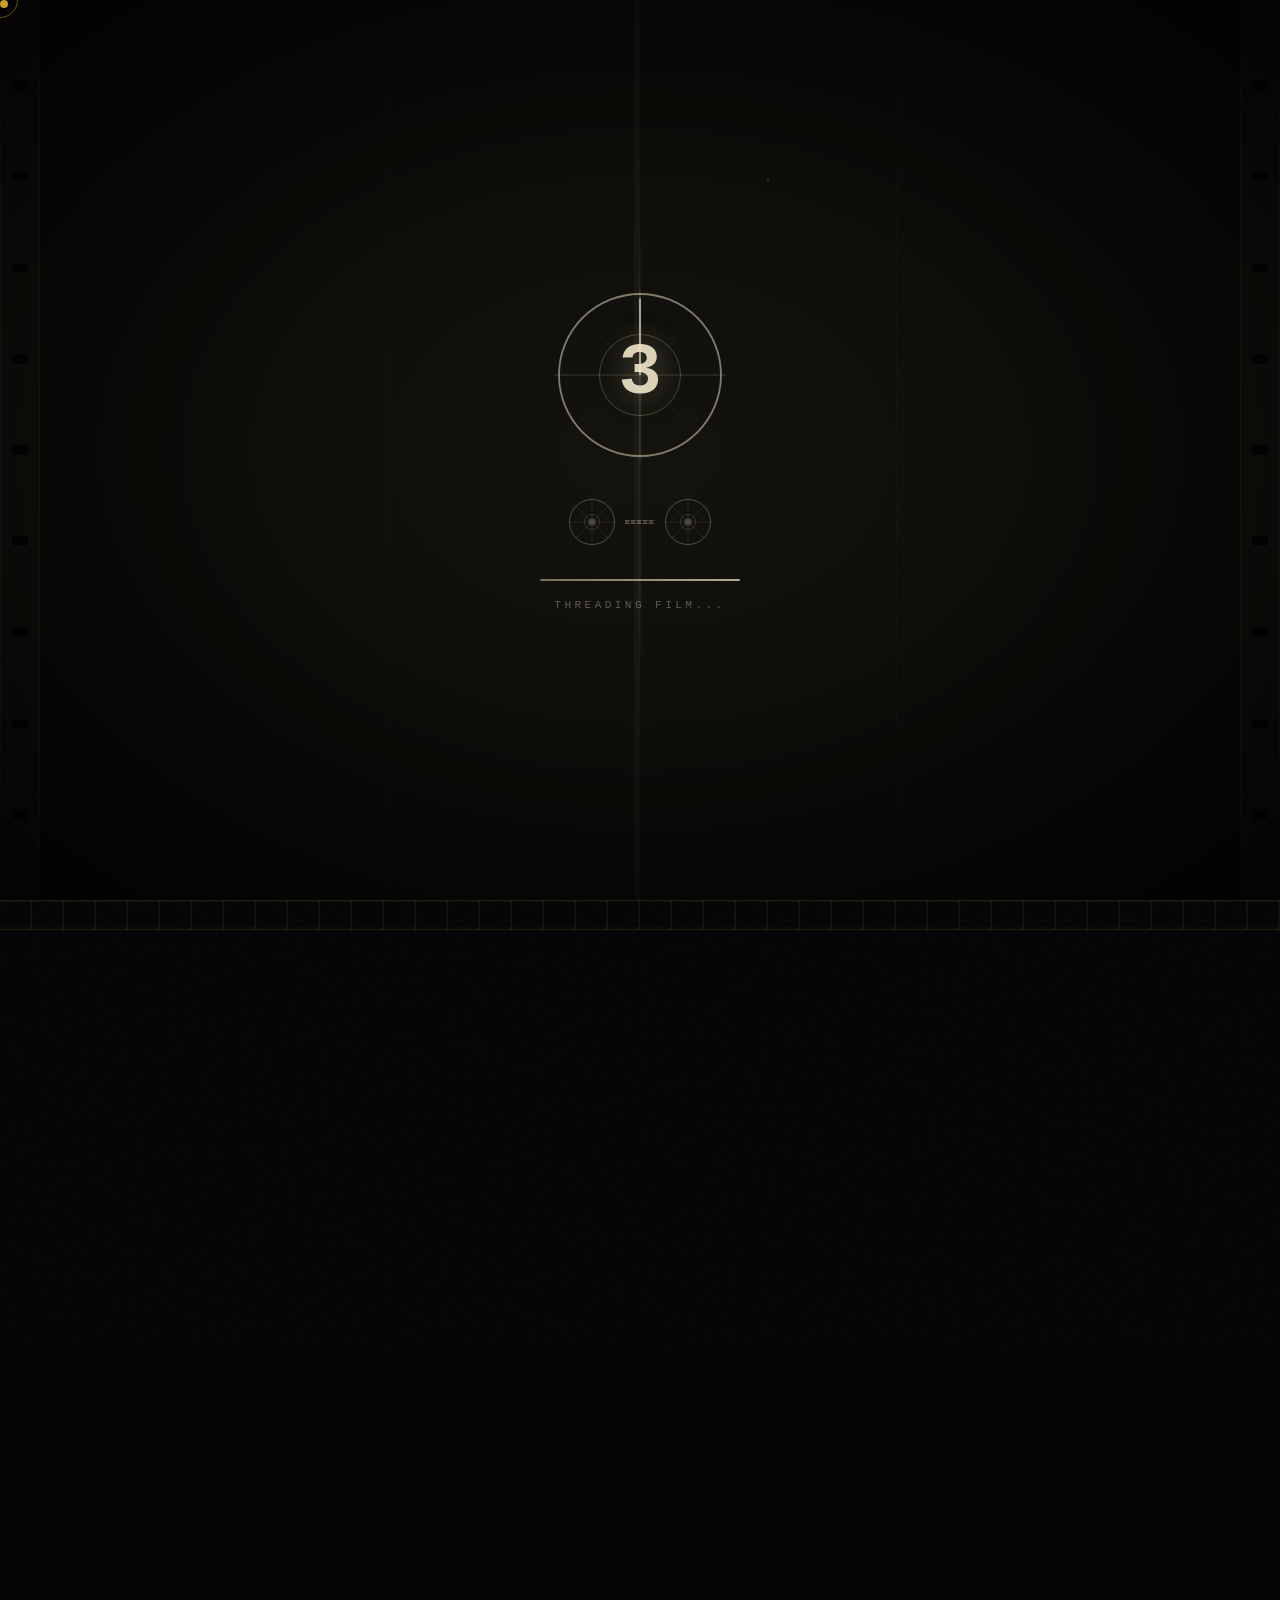
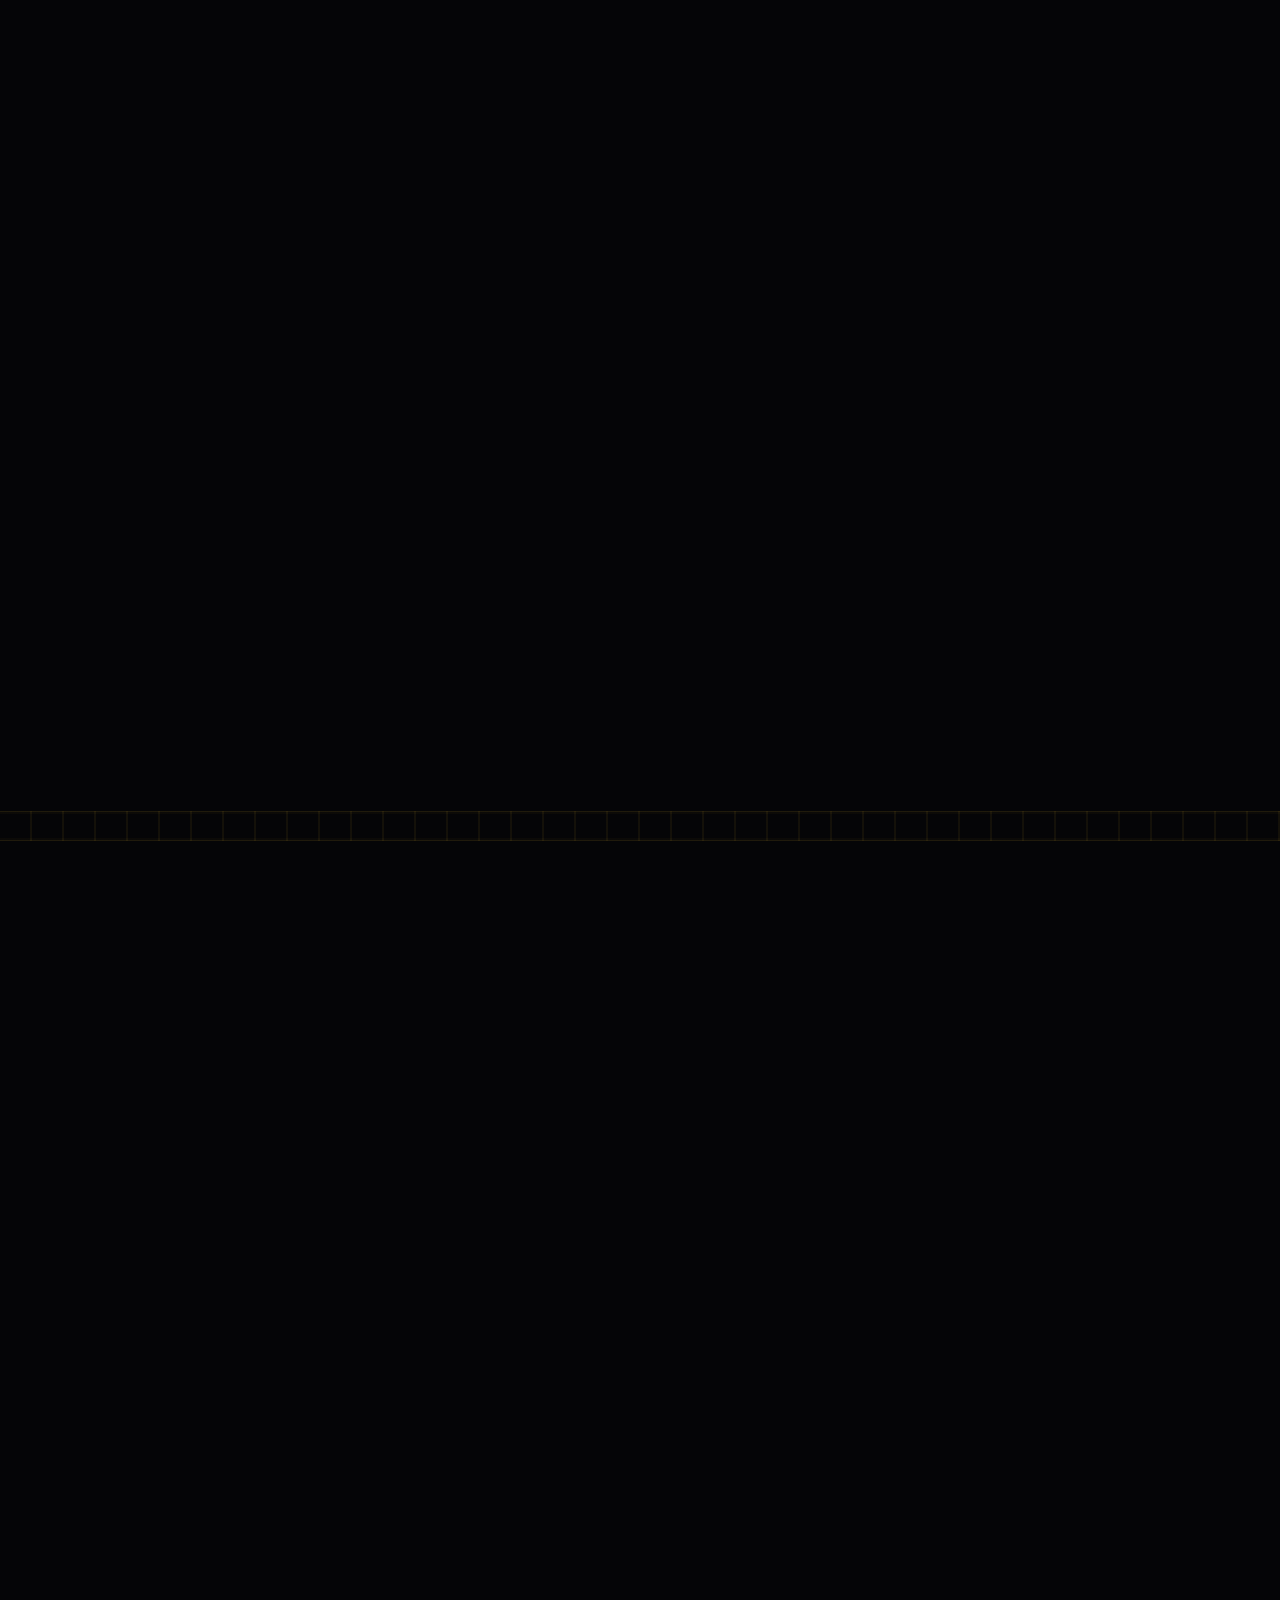
==== commit 570816be: "feat: replace YouTube embeds with self-hosted video previews" ====
--- a/index.html
+++ b/index.html
@@ -511,54 +511,129 @@
             </div>
             
             <div class="mv-embed-grid">
-                <div class="mv-embed-card featured-large">
+                <div class="mv-embed-card featured-large" data-mv-card
+                     data-video="media/video/3J_mloxH2FE.mp4"
+                     data-poster="media/poster/3J_mloxH2FE.jpg"
+                     data-preview="media/preview/3J_mloxH2FE.mp4"
+                     data-youtube="https://www.youtube.com/watch?v=3J_mloxH2FE&list=PLP95znBjgkWzL2ypitzHsqJ-Mkoy1qHL6"
+                     data-title="Spring - Not Yet Finished">
                     <div class="mv-embed-wrapper">
-                        <iframe data-src="https://www.youtube.com/embed/3J_mloxH2FE?list=PLP95znBjgkWzL2ypitzHsqJ-Mkoy1qHL6" title="Spring -Not Yet Finished-" frameborder="0" allow="accelerometer; autoplay; clipboard-write; encrypted-media; gyroscope; picture-in-picture; web-share" referrerpolicy="strict-origin-when-cross-origin" allowfullscreen loading="lazy"></iframe>
+                        <img class="mv-poster" src="media/poster/3J_mloxH2FE.jpg" alt="Spring - Not Yet Finished" loading="lazy" width="1280" height="720">
+                        <video class="mv-preview" muted loop playsinline preload="none" data-preview-src="media/preview/3J_mloxH2FE.mp4" aria-hidden="true" tabindex="-1"></video>
+                        <div class="mv-play-overlay">
+                            <span class="mv-play-btn" aria-hidden="true">
+                                <svg width="56" height="56" viewBox="0 0 56 56" fill="none"><circle cx="28" cy="28" r="27" stroke="currentColor" stroke-opacity="0.85" stroke-width="1.4"/><path d="M23 19l14 9-14 9V19z" fill="currentColor"/></svg>
+                            </span>
+                        </div>
                     </div>
                     <div class="mv-embed-info">
                         <span class="mv-label">Featured</span>
                         <h3 class="mv-title">Spring - Not Yet Finished</h3>
                         <p class="mv-description">Young people who took up arms to resist oppression after the 2021 coup. The "Spring Revolution" continues. Dedicated to those who gave their lives for freedom.</p>
-                    </div>
-                </div>
-                <div class="mv-embed-card">
+                        <a href="https://www.youtube.com/watch?v=3J_mloxH2FE&list=PLP95znBjgkWzL2ypitzHsqJ-Mkoy1qHL6" target="_blank" rel="noopener noreferrer" class="mv-youtube-link">
+                            <svg viewBox="0 0 24 24" fill="currentColor" width="16" height="16"><path d="M23.498 6.186a3.016 3.016 0 0 0-2.122-2.136C19.505 3.545 12 3.545 12 3.545s-7.505 0-9.377.505A3.017 3.017 0 0 0 .502 6.186C0 8.07 0 12 0 12s0 3.93.502 5.814a3.016 3.016 0 0 0 2.122 2.136c1.871.505 9.376.505 9.376.505s7.505 0 9.377-.505a3.015 3.015 0 0 0 2.122-2.136C24 15.93 24 12 24 12s0-3.93-.502-5.814zM9.545 15.568V8.432L15.818 12l-6.273 3.568z"/></svg>
+                            <span>Watch on YouTube</span>
+                        </a>
+                    </div>
+                </div>
+                <div class="mv-embed-card" data-mv-card
+                     data-video="media/video/xUidN_b7Prk.mp4"
+                     data-poster="media/poster/xUidN_b7Prk.jpg"
+                     data-preview="media/preview/xUidN_b7Prk.mp4"
+                     data-youtube="https://www.youtube.com/watch?v=xUidN_b7Prk&list=PLP95znBjgkWzL2ypitzHsqJ-Mkoy1qHL6"
+                     data-title="Lay Kay Kaw Paris">
                     <div class="mv-embed-wrapper">
-                        <iframe data-src="https://www.youtube.com/embed/xUidN_b7Prk?list=PLP95znBjgkWzL2ypitzHsqJ-Mkoy1qHL6" title="Lay Kay Kaw Paris" frameborder="0" allow="accelerometer; autoplay; clipboard-write; encrypted-media; gyroscope; picture-in-picture; web-share" referrerpolicy="strict-origin-when-cross-origin" allowfullscreen loading="lazy"></iframe>
+                        <img class="mv-poster" src="media/poster/xUidN_b7Prk.jpg" alt="Lay Kay Kaw Paris" loading="lazy" width="1280" height="720">
+                        <video class="mv-preview" muted loop playsinline preload="none" data-preview-src="media/preview/xUidN_b7Prk.mp4" aria-hidden="true" tabindex="-1"></video>
+                        <div class="mv-play-overlay">
+                            <span class="mv-play-btn" aria-hidden="true">
+                                <svg width="56" height="56" viewBox="0 0 56 56" fill="none"><circle cx="28" cy="28" r="27" stroke="currentColor" stroke-opacity="0.85" stroke-width="1.4"/><path d="M23 19l14 9-14 9V19z" fill="currentColor"/></svg>
+                            </span>
+                        </div>
                     </div>
                     <div class="mv-embed-info">
                         <span class="mv-label">Hope</span>
                         <h3 class="mv-title">Lay Kay Kaw Paris</h3>
                         <p class="mv-description">A music video for the city as beautiful as Paris, and for our hope of reconstruction.</p>
-                    </div>
-                </div>
-                <div class="mv-embed-card">
+                        <a href="https://www.youtube.com/watch?v=xUidN_b7Prk&list=PLP95znBjgkWzL2ypitzHsqJ-Mkoy1qHL6" target="_blank" rel="noopener noreferrer" class="mv-youtube-link">
+                            <svg viewBox="0 0 24 24" fill="currentColor" width="16" height="16"><path d="M23.498 6.186a3.016 3.016 0 0 0-2.122-2.136C19.505 3.545 12 3.545 12 3.545s-7.505 0-9.377.505A3.017 3.017 0 0 0 .502 6.186C0 8.07 0 12 0 12s0 3.93.502 5.814a3.016 3.016 0 0 0 2.122 2.136c1.871.505 9.376.505 9.376.505s7.505 0 9.377-.505a3.015 3.015 0 0 0 2.122-2.136C24 15.93 24 12 24 12s0-3.93-.502-5.814zM9.545 15.568V8.432L15.818 12l-6.273 3.568z"/></svg>
+                            <span>Watch on YouTube</span>
+                        </a>
+                    </div>
+                </div>
+                <div class="mv-embed-card" data-mv-card
+                     data-video="media/video/yHz4wH3KTA4.mp4"
+                     data-poster="media/poster/yHz4wH3KTA4.jpg"
+                     data-preview="media/preview/yHz4wH3KTA4.mp4"
+                     data-youtube="https://www.youtube.com/watch?v=yHz4wH3KTA4&list=PLP95znBjgkWzL2ypitzHsqJ-Mkoy1qHL6"
+                     data-title="The Rebel Riot - ¡A las Barricadas">
                     <div class="mv-embed-wrapper">
-                        <iframe data-src="https://www.youtube.com/embed/yHz4wH3KTA4?list=PLP95znBjgkWzL2ypitzHsqJ-Mkoy1qHL6" title="The Rebel Riot - A las Barricadas" frameborder="0" allow="accelerometer; autoplay; clipboard-write; encrypted-media; gyroscope; picture-in-picture; web-share" referrerpolicy="strict-origin-when-cross-origin" allowfullscreen loading="lazy"></iframe>
+                        <img class="mv-poster" src="media/poster/yHz4wH3KTA4.jpg" alt="The Rebel Riot - A las Barricadas" loading="lazy" width="1280" height="720">
+                        <video class="mv-preview" muted loop playsinline preload="none" data-preview-src="media/preview/yHz4wH3KTA4.mp4" aria-hidden="true" tabindex="-1"></video>
+                        <div class="mv-play-overlay">
+                            <span class="mv-play-btn" aria-hidden="true">
+                                <svg width="56" height="56" viewBox="0 0 56 56" fill="none"><circle cx="28" cy="28" r="27" stroke="currentColor" stroke-opacity="0.85" stroke-width="1.4"/><path d="M23 19l14 9-14 9V19z" fill="currentColor"/></svg>
+                            </span>
+                        </div>
                     </div>
                     <div class="mv-embed-info">
                         <span class="mv-label">Punk</span>
                         <h3 class="mv-title">¡A las Barricadas</h3>
                         <p class="mv-description">The Rebel Riot - Punk Version 2025. Revolutionary anthem for the resistance.</p>
-                    </div>
-                </div>
-                <div class="mv-embed-card">
+                        <a href="https://www.youtube.com/watch?v=yHz4wH3KTA4&list=PLP95znBjgkWzL2ypitzHsqJ-Mkoy1qHL6" target="_blank" rel="noopener noreferrer" class="mv-youtube-link">
+                            <svg viewBox="0 0 24 24" fill="currentColor" width="16" height="16"><path d="M23.498 6.186a3.016 3.016 0 0 0-2.122-2.136C19.505 3.545 12 3.545 12 3.545s-7.505 0-9.377.505A3.017 3.017 0 0 0 .502 6.186C0 8.07 0 12 0 12s0 3.93.502 5.814a3.016 3.016 0 0 0 2.122 2.136c1.871.505 9.376.505 9.376.505s7.505 0 9.377-.505a3.015 3.015 0 0 0 2.122-2.136C24 15.93 24 12 24 12s0-3.93-.502-5.814zM9.545 15.568V8.432L15.818 12l-6.273 3.568z"/></svg>
+                            <span>Watch on YouTube</span>
+                        </a>
+                    </div>
+                </div>
+                <div class="mv-embed-card" data-mv-card
+                     data-video="media/video/GwTMFYgY27M.mp4"
+                     data-poster="media/poster/GwTMFYgY27M.jpg"
+                     data-preview="media/preview/GwTMFYgY27M.mp4"
+                     data-youtube="https://www.youtube.com/watch?v=GwTMFYgY27M&list=PLP95znBjgkWzL2ypitzHsqJ-Mkoy1qHL6"
+                     data-title="နေမဝင်ခင် နေကွယ်သွားတဲ့နေ့">
                     <div class="mv-embed-wrapper">
-                        <iframe data-src="https://www.youtube.com/embed/GwTMFYgY27M?list=PLP95znBjgkWzL2ypitzHsqJ-Mkoy1qHL6" title="နေမဝင်ခင် နေကွယ်သွားတဲ့နေ့" frameborder="0" allow="accelerometer; autoplay; clipboard-write; encrypted-media; gyroscope; picture-in-picture; web-share" referrerpolicy="strict-origin-when-cross-origin" allowfullscreen loading="lazy"></iframe>
+                        <img class="mv-poster" src="media/poster/GwTMFYgY27M.jpg" alt="နေမဝင်ခင် နေကွယ်သွားတဲ့နေ့" loading="lazy" width="1280" height="720">
+                        <video class="mv-preview" muted loop playsinline preload="none" data-preview-src="media/preview/GwTMFYgY27M.mp4" aria-hidden="true" tabindex="-1"></video>
+                        <div class="mv-play-overlay">
+                            <span class="mv-play-btn" aria-hidden="true">
+                                <svg width="56" height="56" viewBox="0 0 56 56" fill="none"><circle cx="28" cy="28" r="27" stroke="currentColor" stroke-opacity="0.85" stroke-width="1.4"/><path d="M23 19l14 9-14 9V19z" fill="currentColor"/></svg>
+                            </span>
+                        </div>
                     </div>
                     <div class="mv-embed-info">
                         <span class="mv-label">Emotional</span>
                         <h3 class="mv-title">နေမဝင်ခင် နေကွယ်သွားတဲ့နေ့</h3>
                         <p class="mv-description">By စန်းမင်းပိုင် - A heartfelt ballad capturing moments before the darkness.</p>
-                    </div>
-                </div>
-                <div class="mv-embed-card">
+                        <a href="https://www.youtube.com/watch?v=GwTMFYgY27M&list=PLP95znBjgkWzL2ypitzHsqJ-Mkoy1qHL6" target="_blank" rel="noopener noreferrer" class="mv-youtube-link">
+                            <svg viewBox="0 0 24 24" fill="currentColor" width="16" height="16"><path d="M23.498 6.186a3.016 3.016 0 0 0-2.122-2.136C19.505 3.545 12 3.545 12 3.545s-7.505 0-9.377.505A3.017 3.017 0 0 0 .502 6.186C0 8.07 0 12 0 12s0 3.93.502 5.814a3.016 3.016 0 0 0 2.122 2.136c1.871.505 9.376.505 9.376.505s7.505 0 9.377-.505a3.015 3.015 0 0 0 2.122-2.136C24 15.93 24 12 24 12s0-3.93-.502-5.814zM9.545 15.568V8.432L15.818 12l-6.273 3.568z"/></svg>
+                            <span>Watch on YouTube</span>
+                        </a>
+                    </div>
+                </div>
+                <div class="mv-embed-card" data-mv-card
+                     data-video="media/video/ISdHekRNbyc.mp4"
+                     data-poster="media/poster/ISdHekRNbyc.jpg"
+                     data-preview="media/preview/ISdHekRNbyc.mp4"
+                     data-youtube="https://www.youtube.com/watch?v=ISdHekRNbyc&list=PLP95znBjgkWzL2ypitzHsqJ-Mkoy1qHL6"
+                     data-title="မိုးမခချစ်သူ - Naw Friday">
                     <div class="mv-embed-wrapper">
-                        <iframe data-src="https://www.youtube.com/embed/ISdHekRNbyc?list=PLP95znBjgkWzL2ypitzHsqJ-Mkoy1qHL6" title="မိုးမခချစ်သူ-Naw Friday" frameborder="0" allow="accelerometer; autoplay; clipboard-write; encrypted-media; gyroscope; picture-in-picture; web-share" referrerpolicy="strict-origin-when-cross-origin" allowfullscreen loading="lazy"></iframe>
+                        <img class="mv-poster" src="media/poster/ISdHekRNbyc.jpg" alt="မိုးမခချစ်သူ - Naw Friday" loading="lazy" width="1280" height="720">
+                        <video class="mv-preview" muted loop playsinline preload="none" data-preview-src="media/preview/ISdHekRNbyc.mp4" aria-hidden="true" tabindex="-1"></video>
+                        <div class="mv-play-overlay">
+                            <span class="mv-play-btn" aria-hidden="true">
+                                <svg width="56" height="56" viewBox="0 0 56 56" fill="none"><circle cx="28" cy="28" r="27" stroke="currentColor" stroke-opacity="0.85" stroke-width="1.4"/><path d="M23 19l14 9-14 9V19z" fill="currentColor"/></svg>
+                            </span>
+                        </div>
                     </div>
                     <div class="mv-embed-info">
                         <span class="mv-label">Love</span>
                         <h3 class="mv-title">မိုးမခချစ်သူ</h3>
                         <p class="mv-description">By Naw Friday - A beautiful love song amidst the revolution.</p>
+                        <a href="https://www.youtube.com/watch?v=ISdHekRNbyc&list=PLP95znBjgkWzL2ypitzHsqJ-Mkoy1qHL6" target="_blank" rel="noopener noreferrer" class="mv-youtube-link">
+                            <svg viewBox="0 0 24 24" fill="currentColor" width="16" height="16"><path d="M23.498 6.186a3.016 3.016 0 0 0-2.122-2.136C19.505 3.545 12 3.545 12 3.545s-7.505 0-9.377.505A3.017 3.017 0 0 0 .502 6.186C0 8.07 0 12 0 12s0 3.93.502 5.814a3.016 3.016 0 0 0 2.122 2.136c1.871.505 9.376.505 9.376.505s7.505 0 9.377-.505a3.015 3.015 0 0 0 2.122-2.136C24 15.93 24 12 24 12s0-3.93-.502-5.814zM9.545 15.568V8.432L15.818 12l-6.273 3.568z"/></svg>
+                            <span>Watch on YouTube</span>
+                        </a>
                     </div>
                 </div>
             </div>
@@ -841,6 +916,31 @@
         <p class="lightbox-caption"></p>
     </div>
 
+    <!-- Video Lightbox -->
+    <div class="video-lightbox" id="videoLightbox" hidden>
+        <div class="vlb-backdrop" data-vlb-close></div>
+        <div class="vlb-dialog" role="dialog" aria-modal="true" aria-label="Video player" tabindex="-1">
+            <button class="vlb-close" data-vlb-close aria-label="Close">
+                <svg width="22" height="22" viewBox="0 0 22 22" fill="none" aria-hidden="true"><path d="M5 5l12 12M17 5L5 17" stroke="currentColor" stroke-width="1.5" stroke-linecap="round"/></svg>
+            </button>
+            <button class="vlb-nav vlb-nav--prev" data-vlb-prev aria-label="Previous video" hidden>
+                <svg width="22" height="22" viewBox="0 0 22 22" fill="none" aria-hidden="true"><path d="M14 4l-7 7 7 7" stroke="currentColor" stroke-width="1.6" stroke-linecap="round" stroke-linejoin="round"/></svg>
+            </button>
+            <button class="vlb-nav vlb-nav--next" data-vlb-next aria-label="Next video" hidden>
+                <svg width="22" height="22" viewBox="0 0 22 22" fill="none" aria-hidden="true"><path d="M8 4l7 7-7 7" stroke="currentColor" stroke-width="1.6" stroke-linecap="round" stroke-linejoin="round"/></svg>
+            </button>
+            <div class="vlb-stage" data-vlb-stage></div>
+            <div class="vlb-caption">
+                <h3 class="vlb-title" data-vlb-title></h3>
+                <a class="vlb-yt-link" data-vlb-ytlink href="#" target="_blank" rel="noopener noreferrer">
+                    <svg viewBox="0 0 24 24" fill="currentColor" width="14" height="14"><path d="M23.498 6.186a3.016 3.016 0 0 0-2.122-2.136C19.505 3.545 12 3.545 12 3.545s-7.505 0-9.377.505A3.017 3.017 0 0 0 .502 6.186C0 8.07 0 12 0 12s0 3.93.502 5.814a3.016 3.016 0 0 0 2.122 2.136c1.871.505 9.376.505 9.376.505s7.505 0 9.377-.505a3.015 3.015 0 0 0 2.122-2.136C24 15.93 24 12 24 12s0-3.93-.502-5.814zM9.545 15.568V8.432L15.818 12l-6.273 3.568z"/></svg>
+                    <span>Watch on YouTube</span>
+                </a>
+                <p class="vlb-counter" data-vlb-counter hidden></p>
+            </div>
+        </div>
+    </div>
+
     <script src="js/main.js" defer></script>
     <script src="js/animations.js" defer></script>
 </body>
--- a/css/style.css
+++ b/css/style.css
@@ -1502,13 +1502,57 @@
     width: 100%;
     padding-bottom: 56.25%;
     background: var(--color-bg-tertiary);
-}
-
-.mv-embed-wrapper iframe {
+    cursor: pointer;
+}
+
+.mv-poster, .mv-preview {
     position: absolute;
     top: 0; left: 0;
     width: 100%; height: 100%;
-    border: none;
+    object-fit: cover;
+}
+
+.mv-poster {
+    transition: transform 0.5s cubic-bezier(0.16, 1, 0.3, 1), opacity 0.3s ease;
+}
+
+.mv-preview {
+    opacity: 0;
+    transition: opacity 0.3s ease;
+}
+
+.mv-embed-card.is-previewing .mv-preview {
+    opacity: 1;
+}
+
+.mv-play-overlay {
+    position: absolute;
+    inset: 0;
+    display: flex;
+    align-items: center;
+    justify-content: center;
+    background: linear-gradient(180deg, transparent 50%, rgba(5,5,7,0.7));
+    opacity: 0;
+    transition: opacity 0.3s ease;
+}
+
+.mv-play-btn {
+    color: var(--color-text-primary);
+    transform: scale(0.9);
+    transition: transform 0.3s cubic-bezier(0.16, 1, 0.3, 1);
+    filter: drop-shadow(0 4px 12px rgba(0,0,0,0.5));
+}
+
+@media (hover: hover) {
+    .mv-embed-card:hover .mv-poster {
+        transform: scale(1.05);
+    }
+    .mv-embed-card:hover .mv-play-overlay {
+        opacity: 1;
+    }
+    .mv-embed-card:hover .mv-play-btn {
+        transform: scale(1);
+    }
 }
 
 .mv-embed-info { padding: var(--space-lg); }
@@ -1542,6 +1586,22 @@
     line-height: 1.7;
 }
 
+.mv-youtube-link {
+    display: inline-flex;
+    align-items: center;
+    gap: var(--space-xs);
+    margin-top: var(--space-md);
+    font-size: 0.85rem;
+    font-weight: 500;
+    color: var(--color-text-muted);
+    text-decoration: none;
+    transition: color 0.3s ease;
+}
+
+.mv-youtube-link:hover {
+    color: var(--color-text-primary);
+}
+
 .mv-cta {
     display: flex;
     align-items: center;
@@ -1981,6 +2041,71 @@
 
 .lightbox-image { max-width: 90%; max-height: 80vh; object-fit: contain; border-radius: var(--radius-md); }
 .lightbox-caption { margin-top: var(--space-lg); font-family: var(--font-accent); font-size: 1.2rem; color: var(--color-text-secondary); }
+
+/* ============================================
+   VIDEO LIGHTBOX
+   ============================================ */
+.video-lightbox {
+    position: fixed; inset: 0; z-index: var(--z-modal);
+    display: grid; place-items: center; padding: var(--space-md);
+}
+.video-lightbox[hidden] { display: none; }
+
+.vlb-backdrop {
+    position: absolute; inset: 0; background: var(--color-bg-primary);
+    -webkit-backdrop-filter: blur(8px); backdrop-filter: blur(8px);
+    opacity: 0; transition: opacity 0.3s ease;
+}
+.video-lightbox.is-open .vlb-backdrop { opacity: 0.95; }
+
+.vlb-dialog {
+    position: relative; z-index: 1;
+    width: min(100%, 1100px); max-height: 92vh;
+    display: flex; flex-direction: column; gap: var(--space-md);
+    opacity: 0; transform: translateY(12px) scale(0.99);
+    transition: opacity 0.3s ease, transform 0.3s ease;
+}
+.video-lightbox.is-open .vlb-dialog { opacity: 1; transform: none; }
+
+.vlb-close {
+    position: absolute; top: -3rem; right: 0; color: var(--color-text-muted);
+    width: 44px; height: 44px; display: grid; place-items: center; border-radius: 50%;
+    transition: color 0.3s ease, background 0.3s ease;
+}
+.vlb-close:hover { color: var(--color-text-primary); background: rgba(255,255,255,0.1); }
+
+.vlb-nav {
+    position: absolute; top: 45%; translate: 0 -50%; z-index: 3;
+    width: 48px; height: 48px; display: grid; place-items: center; color: var(--color-text-primary);
+    background: rgba(10, 10, 12, 0.7); border-radius: 50%;
+    -webkit-backdrop-filter: blur(8px); backdrop-filter: blur(8px);
+    transition: background 0.3s ease, color 0.3s ease;
+}
+.vlb-nav[hidden] { display: none; }
+.vlb-nav:hover { background: var(--color-text-primary); color: #0a0a0a; }
+.vlb-nav--prev { left: -24px; }
+.vlb-nav--next { right: -24px; }
+
+.vlb-stage {
+    position: relative; background: #000;
+    border-radius: var(--radius-md); overflow: hidden;
+    align-self: center; width: 100%; aspect-ratio: 16 / 9; max-height: 76vh;
+    border: 1px solid rgba(255,255,255,0.05);
+}
+.vlb-stage video {
+    position: absolute; inset: 0; width: 100%; height: 100%; object-fit: contain;
+}
+
+.vlb-caption { padding: 0 var(--space-xs); display: flex; align-items: center; justify-content: space-between; flex-wrap: wrap; gap: var(--space-sm); }
+.vlb-title { font-family: var(--font-display); font-size: 1.5rem; font-weight: 400; }
+.vlb-yt-link {
+    display: inline-flex; align-items: center; gap: var(--space-xs);
+    font-size: 0.85rem; color: var(--color-text-primary);
+    background: rgba(255, 255, 255, 0.1); padding: var(--space-xs) var(--space-md);
+    border-radius: var(--radius-pill); text-decoration: none; transition: background 0.3s ease;
+}
+.vlb-yt-link:hover { background: rgba(255, 255, 255, 0.2); }
+.vlb-counter { font-size: 0.8rem; color: var(--color-text-muted); }
 
 /* ============================================
    HERO BADGES & ELEMENTS
@@ -2237,6 +2362,15 @@
     .lightbox-image { max-width: 95%; max-height: 70vh; }
     .lightbox-caption { font-size: 1rem; padding: 0 var(--space-md); text-align: center; }
 
+    /* Video Lightbox Mobile */
+    .vlb-dialog { margin-top: var(--space-xl); }
+    .vlb-close { top: auto; bottom: -3.5rem; right: 50%; transform: translateX(50%); }
+    .vlb-nav { top: auto; bottom: -3.5rem; transform: none; width: 44px; height: 44px; }
+    .vlb-nav--prev { left: 10%; }
+    .vlb-nav--next { right: 10%; }
+    .vlb-caption { flex-direction: column; align-items: flex-start; }
+    .vlb-title { font-size: 1.2rem; }
+
     .back-to-top { bottom: var(--space-md); right: var(--space-md); width: 42px; height: 42px; }
 }
 
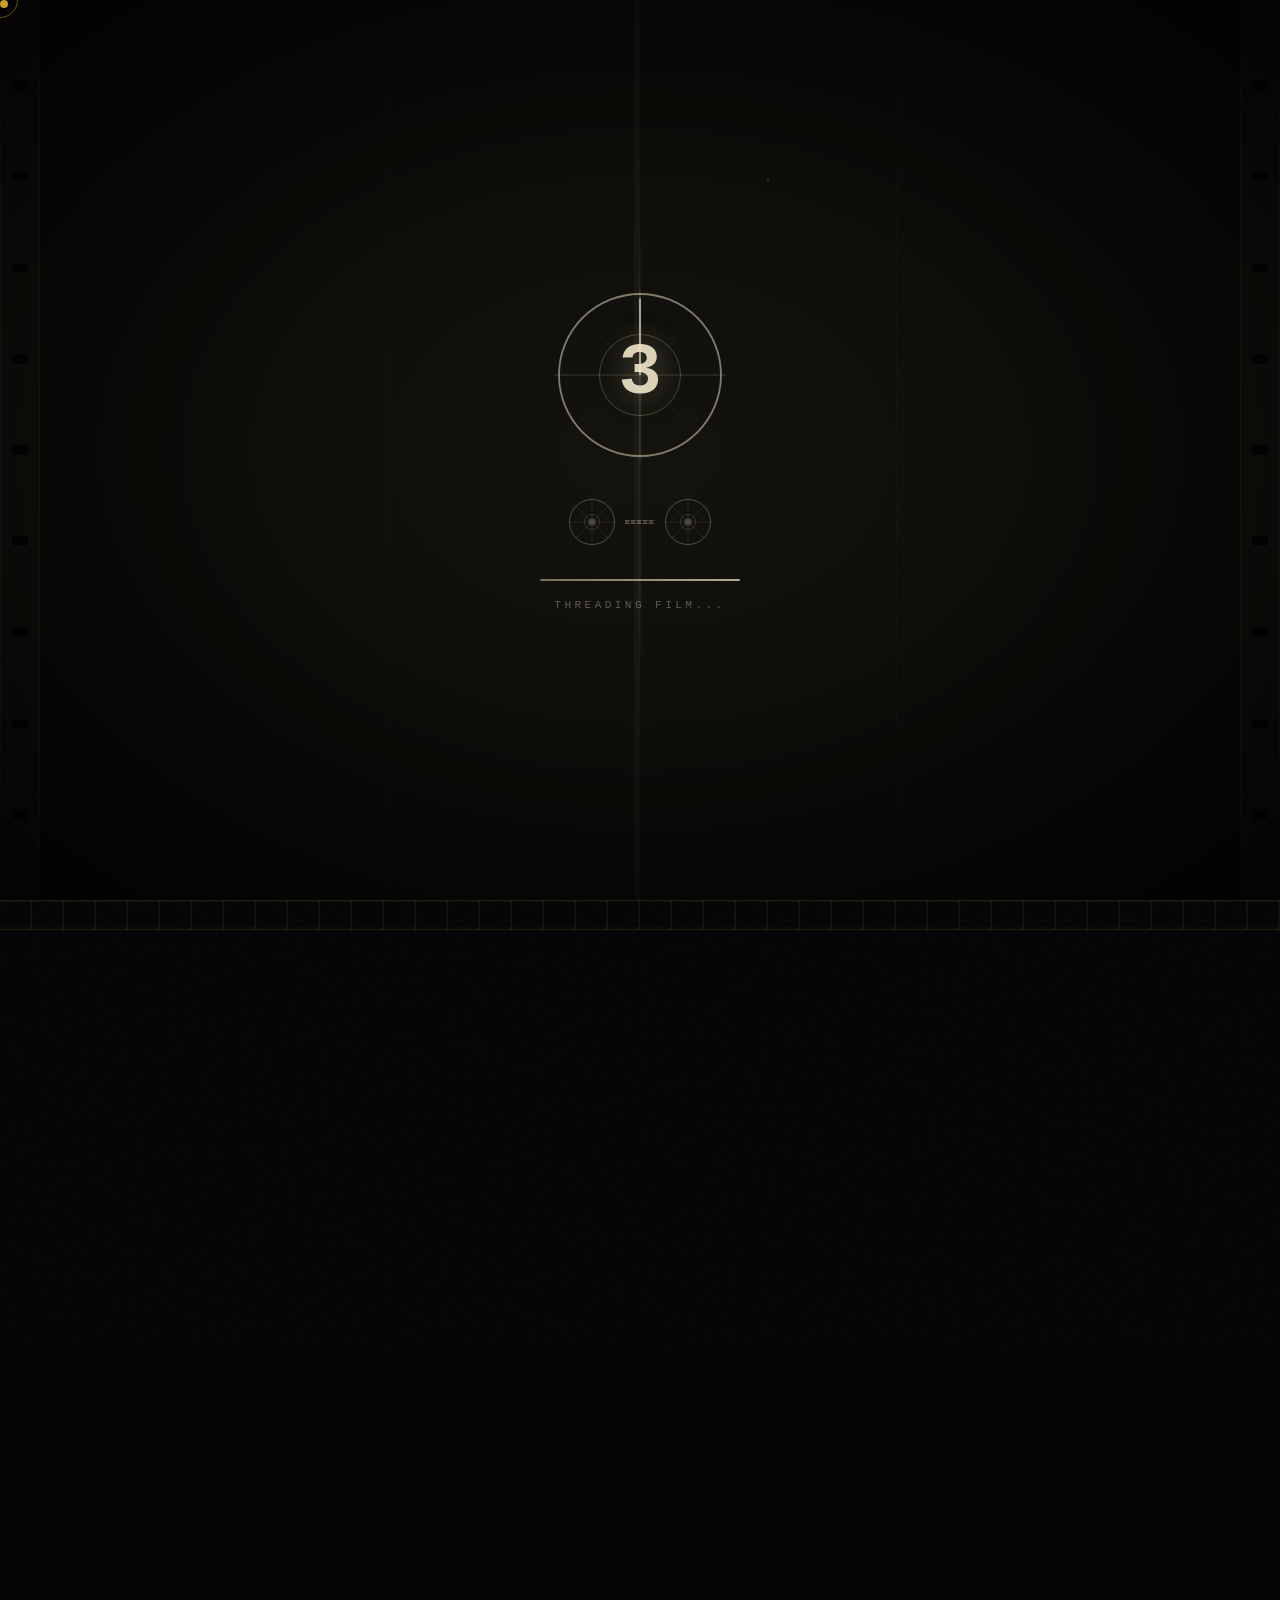
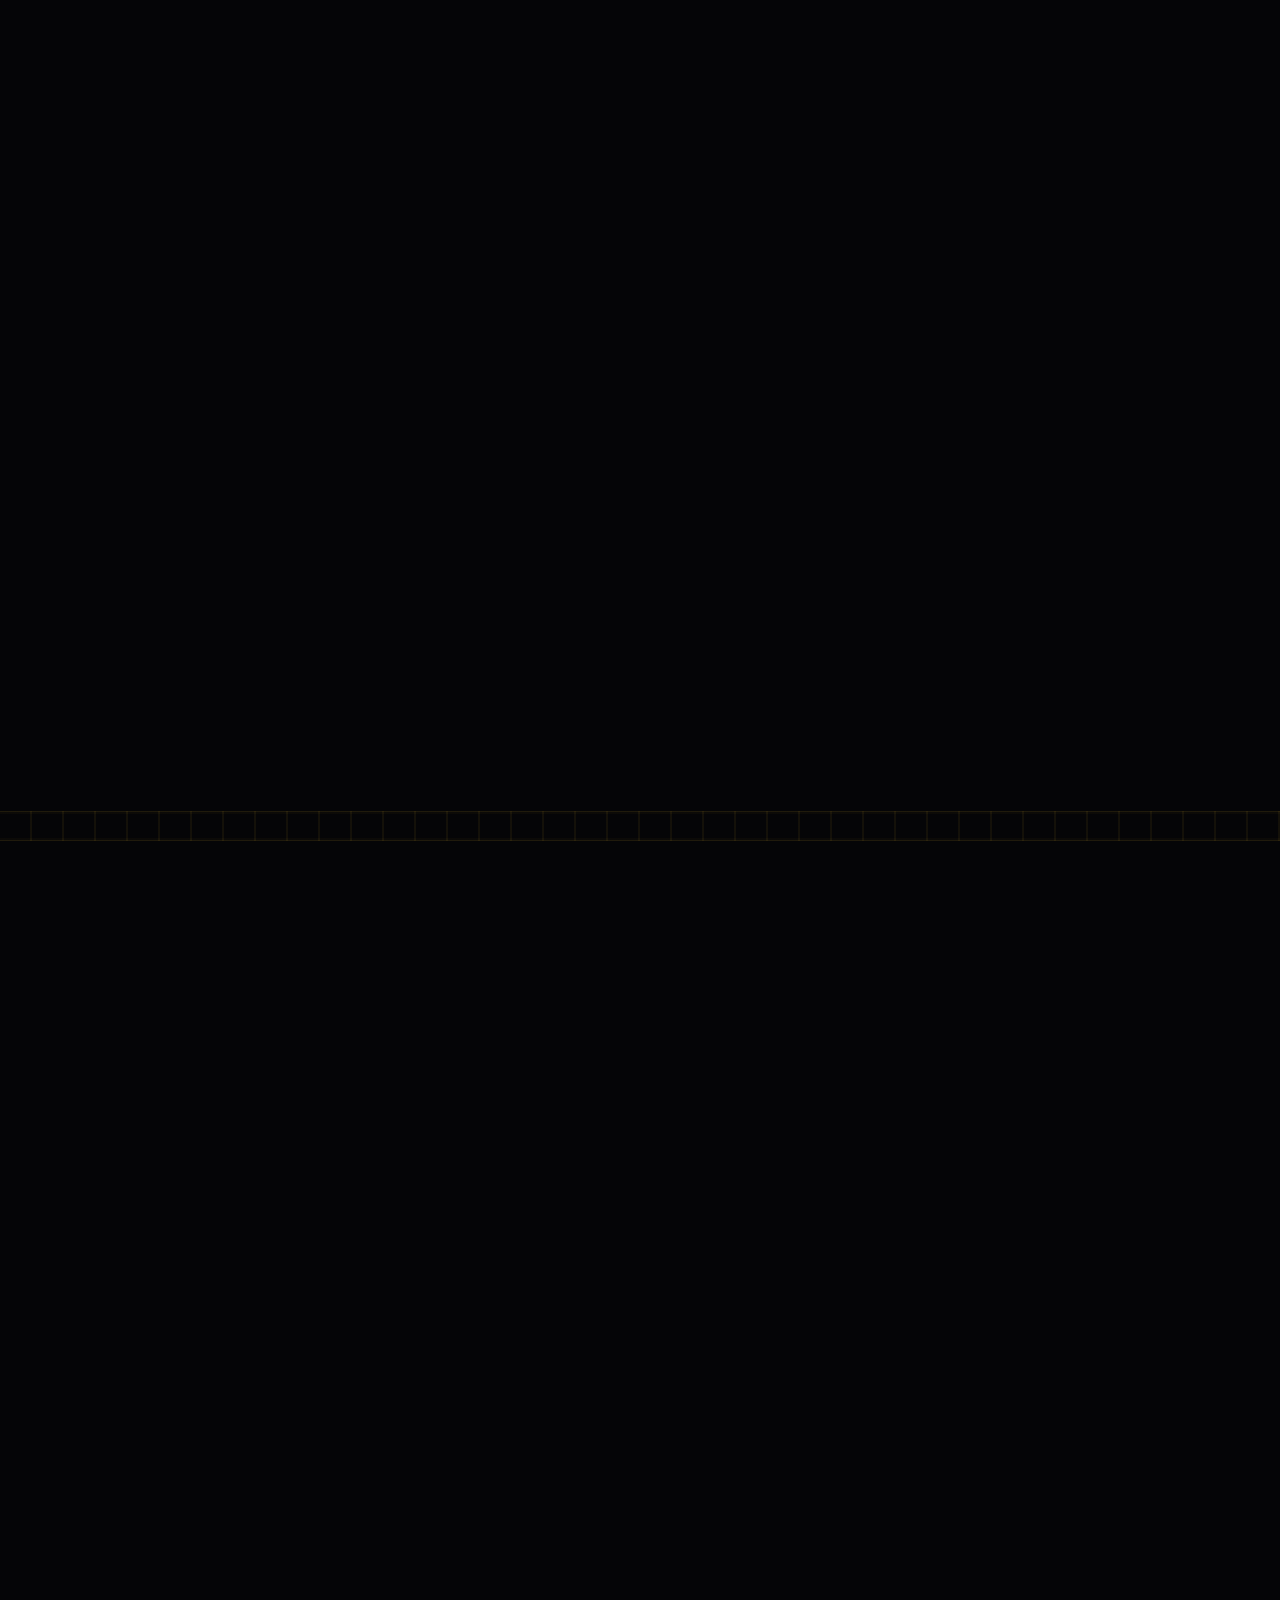
==== commit 2de267ab: "feat: add Spring Hope video and make documentary cards self-hosted" ====
--- a/index.html
+++ b/index.html
@@ -427,14 +427,61 @@
                     </div>
                 </article>
                 
-                <article class="work-card" data-year="2023">
+                <article class="work-card" data-year="2024" data-mv-card
+                     data-video="media/video/kxu0Ahvhw-k.mp4"
+                     data-poster="media/poster/kxu0Ahvhw-k.jpg"
+                     data-preview="media/preview/kxu0Ahvhw-k.mp4"
+                     data-youtube="https://youtu.be/kxu0Ahvhw-k"
+                     data-title="Spring Hope">
                     <div class="work-card-inner">
                         <div class="work-visual">
-                            <div class="work-thumbnail">
-                                <a href="https://www.youtube.com/watch?v=AVJBYAJl3DU" target="_blank" rel="noopener noreferrer" class="thumbnail-overlay">
-                                    <span class="play-icon"><svg viewBox="0 0 24 24" fill="currentColor"><polygon points="5,3 19,12 5,21"/></svg></span>
-                                </a>
-                                <img src="images/with-children.jpg" alt="The Shattered Dream - Documentary Film by Phyoe Dhana" class="thumbnail-image" loading="lazy" width="1280" height="720">
+                            <div class="work-thumbnail mv-embed-wrapper">
+                                <img src="media/poster/kxu0Ahvhw-k.jpg" alt="Spring Hope - Documentary Film by Phyoe Dhana" class="mv-poster" loading="lazy" width="1280" height="720">
+                                <video class="mv-preview" muted loop playsinline preload="none" data-preview-src="media/preview/kxu0Ahvhw-k.mp4" aria-hidden="true" tabindex="-1"></video>
+                                <div class="mv-play-overlay">
+                                    <span class="mv-play-btn" aria-hidden="true">
+                                        <svg width="56" height="56" viewBox="0 0 56 56" fill="none"><circle cx="28" cy="28" r="27" stroke="currentColor" stroke-opacity="0.85" stroke-width="1.4"/><path d="M23 19l14 9-14 9V19z" fill="currentColor"/></svg>
+                                    </span>
+                                </div>
+                            </div>
+                            <div class="work-year"><span>2024</span></div>
+                        </div>
+                        <div class="work-info">
+                            <div class="work-meta">
+                                <span class="work-type">Documentary Film</span>
+                                <span class="work-parts">Short Film</span>
+                            </div>
+                            <h3 class="work-title">Spring Hope</h3>
+                            <p class="work-description">A documentary film capturing the essence of hope and resistance amidst the spring revolution.</p>
+                            <div class="work-tags">
+                                <span class="tag">Revolution</span>
+                                <span class="tag">Hope</span>
+                                <span class="tag">Myanmar</span>
+                            </div>
+                            <a href="https://youtu.be/kxu0Ahvhw-k" target="_blank" rel="noopener noreferrer" class="work-watch-link">
+                                <svg viewBox="0 0 24 24" fill="currentColor" width="16" height="16"><path d="M23.498 6.186a3.016 3.016 0 0 0-2.122-2.136C19.505 3.545 12 3.545 12 3.545s-7.505 0-9.377.505A3.017 3.017 0 0 0 .502 6.186C0 8.07 0 12 0 12s0 3.93.502 5.814a3.016 3.016 0 0 0 2.122 2.136c1.871.505 9.376.505 9.376.505s7.505 0 9.377-.505a3.015 3.015 0 0 0 2.122-2.136C24 15.93 24 12 24 12s0-3.93-.502-5.814zM9.545 15.568V8.432L15.818 12l-6.273 3.568z"/></svg>
+                                <span>Watch on YouTube</span>
+                            </a>
+                        </div>
+                    </div>
+                </article>
+
+                <article class="work-card" data-year="2023" data-mv-card
+                     data-video="media/video/AVJBYAJl3DU.mp4"
+                     data-poster="images/with-children.jpg"
+                     data-preview="media/preview/AVJBYAJl3DU.mp4"
+                     data-youtube="https://www.youtube.com/watch?v=AVJBYAJl3DU"
+                     data-title="The Shattered Dream">
+                    <div class="work-card-inner">
+                        <div class="work-visual">
+                            <div class="work-thumbnail mv-embed-wrapper">
+                                <img src="images/with-children.jpg" alt="The Shattered Dream - Documentary Film by Phyoe Dhana" class="mv-poster" loading="lazy" width="1280" height="720">
+                                <video class="mv-preview" muted loop playsinline preload="none" data-preview-src="media/preview/AVJBYAJl3DU.mp4" aria-hidden="true" tabindex="-1"></video>
+                                <div class="mv-play-overlay">
+                                    <span class="mv-play-btn" aria-hidden="true">
+                                        <svg width="56" height="56" viewBox="0 0 56 56" fill="none"><circle cx="28" cy="28" r="27" stroke="currentColor" stroke-opacity="0.85" stroke-width="1.4"/><path d="M23 19l14 9-14 9V19z" fill="currentColor"/></svg>
+                                    </span>
+                                </div>
                             </div>
                             <div class="work-year"><span>2023</span></div>
                         </div>
